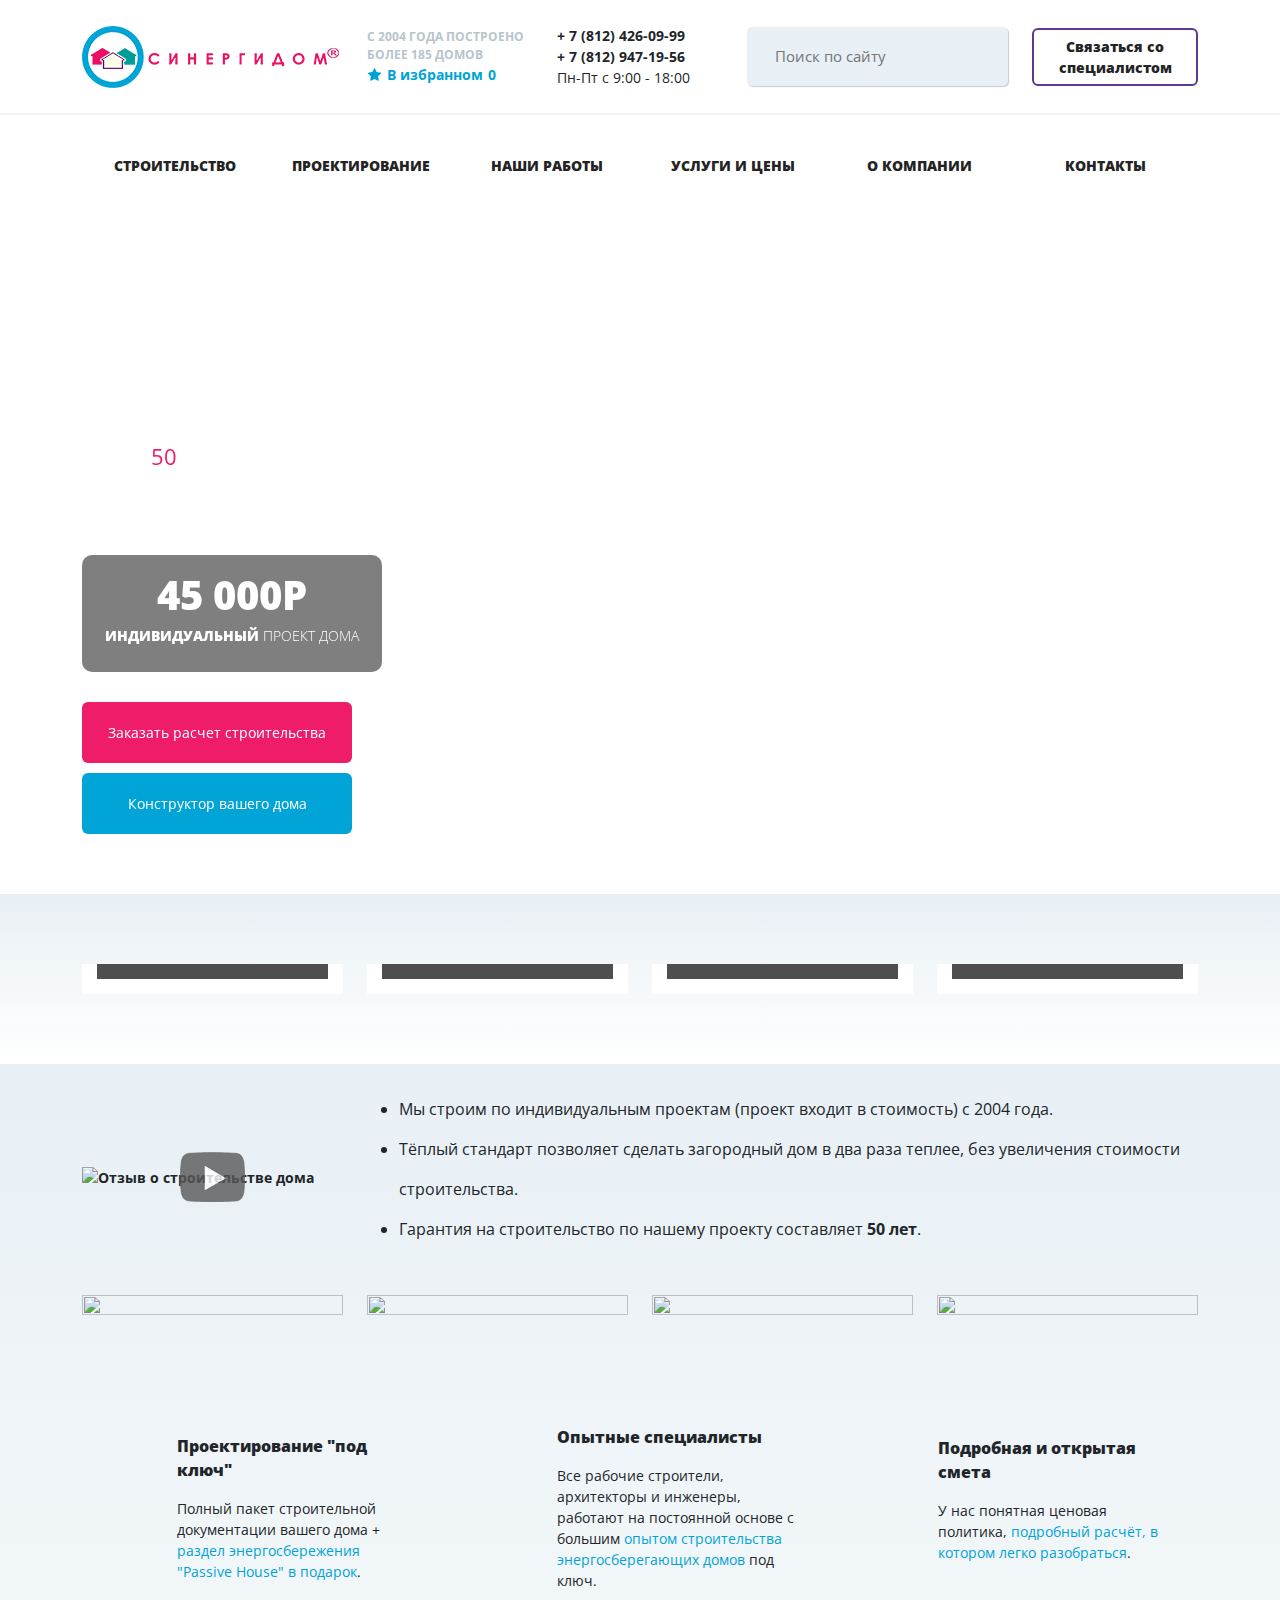
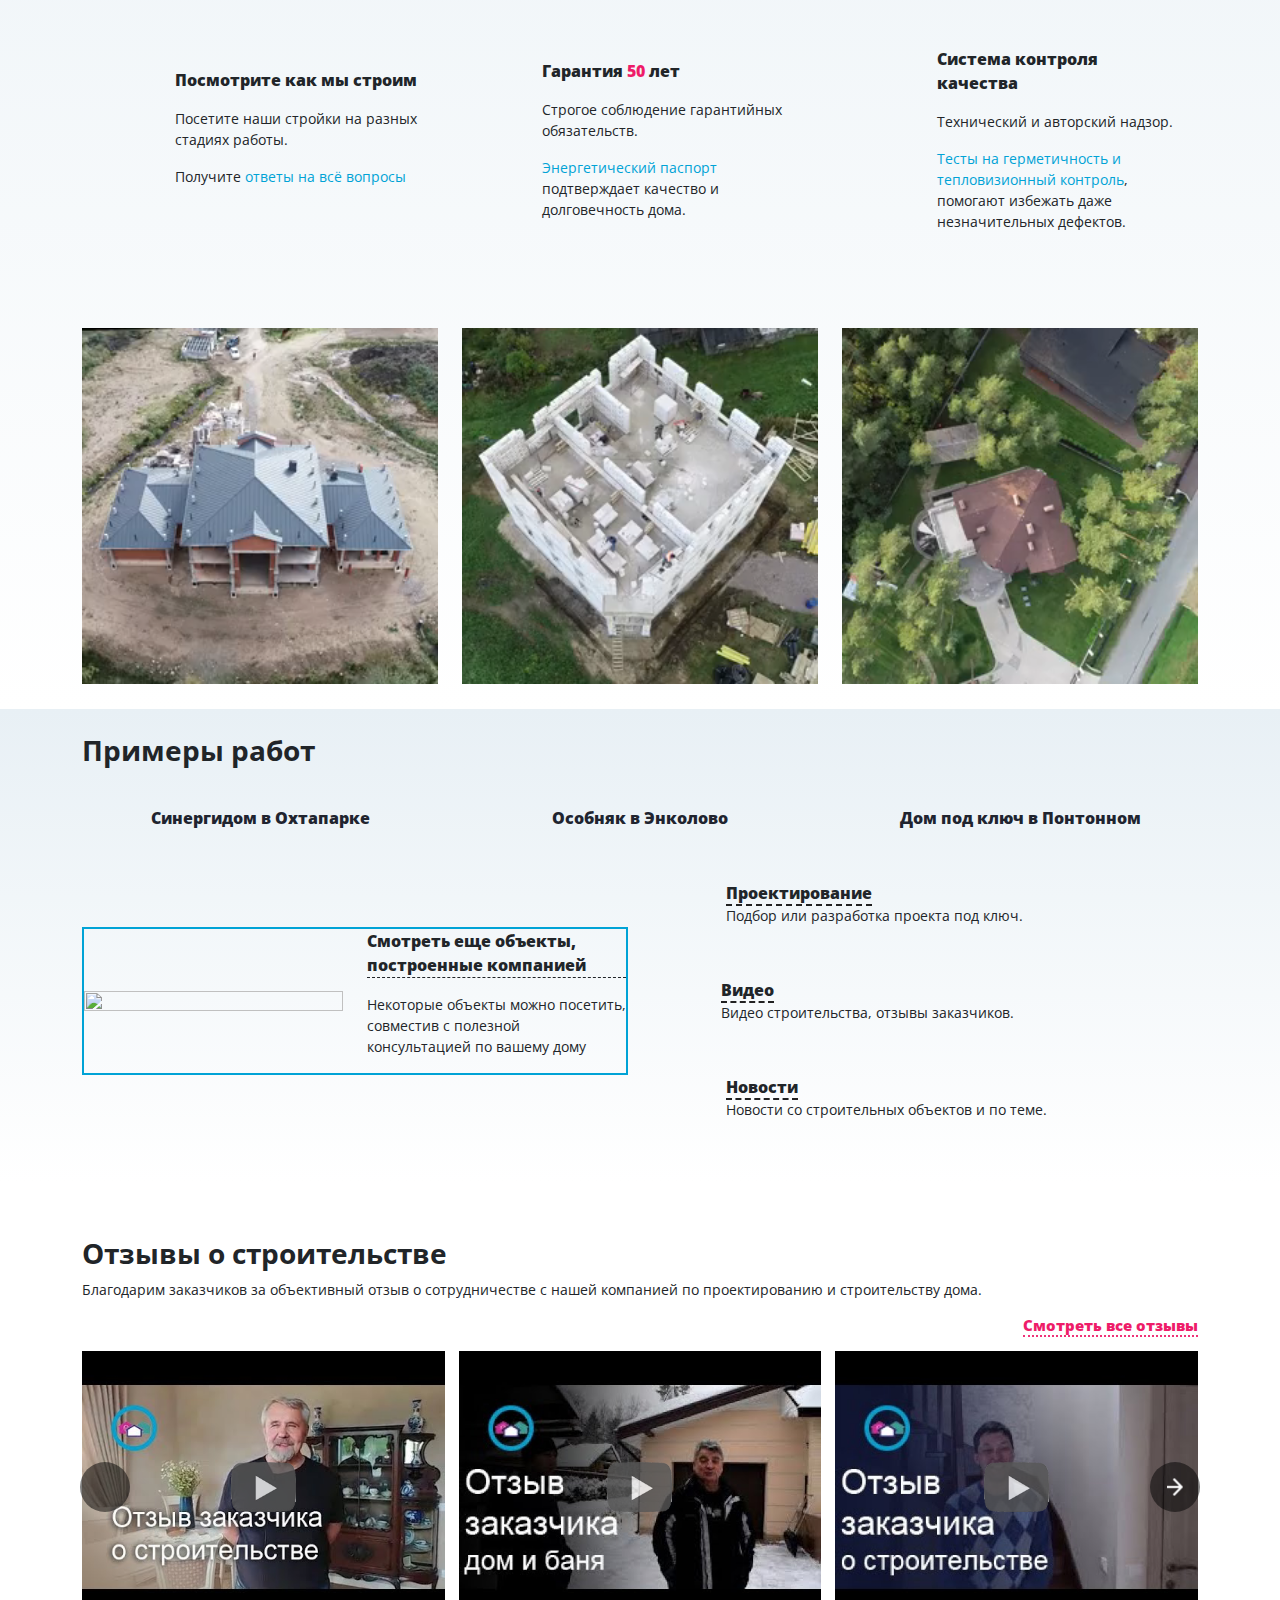
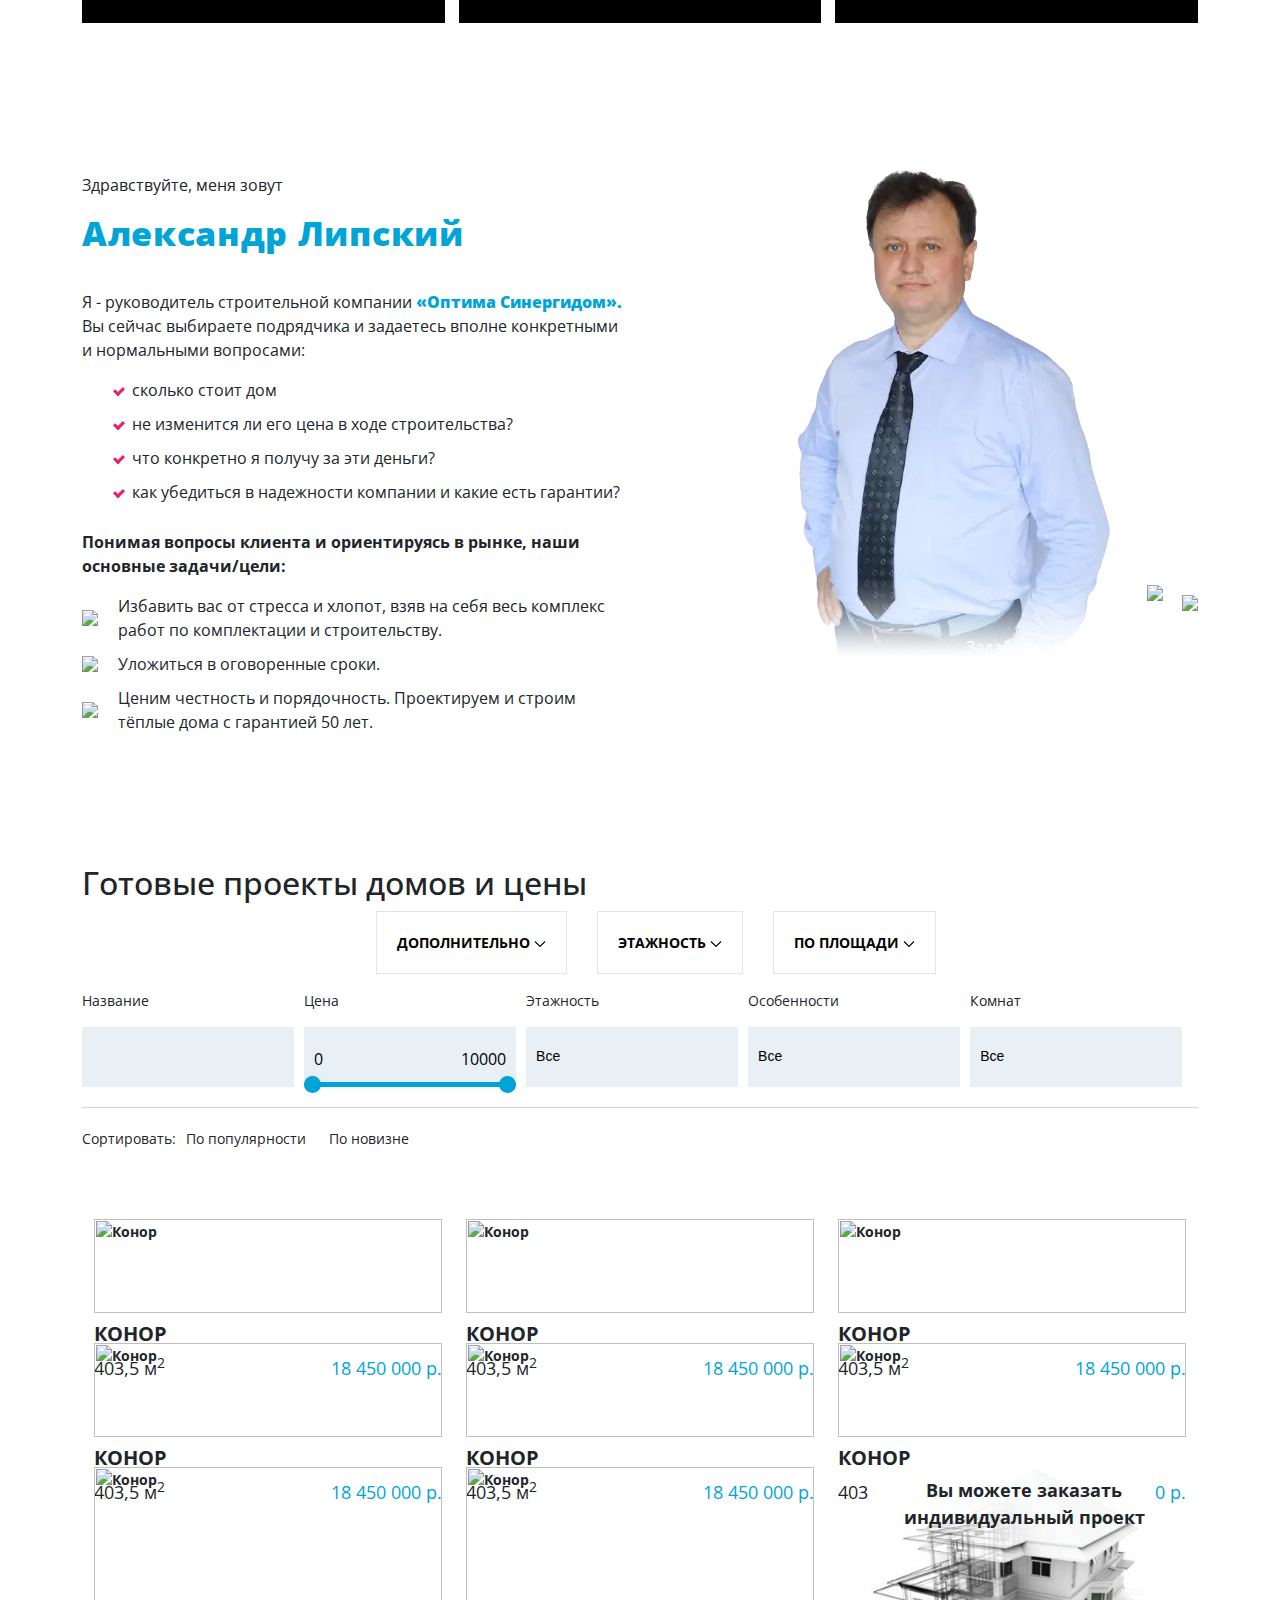
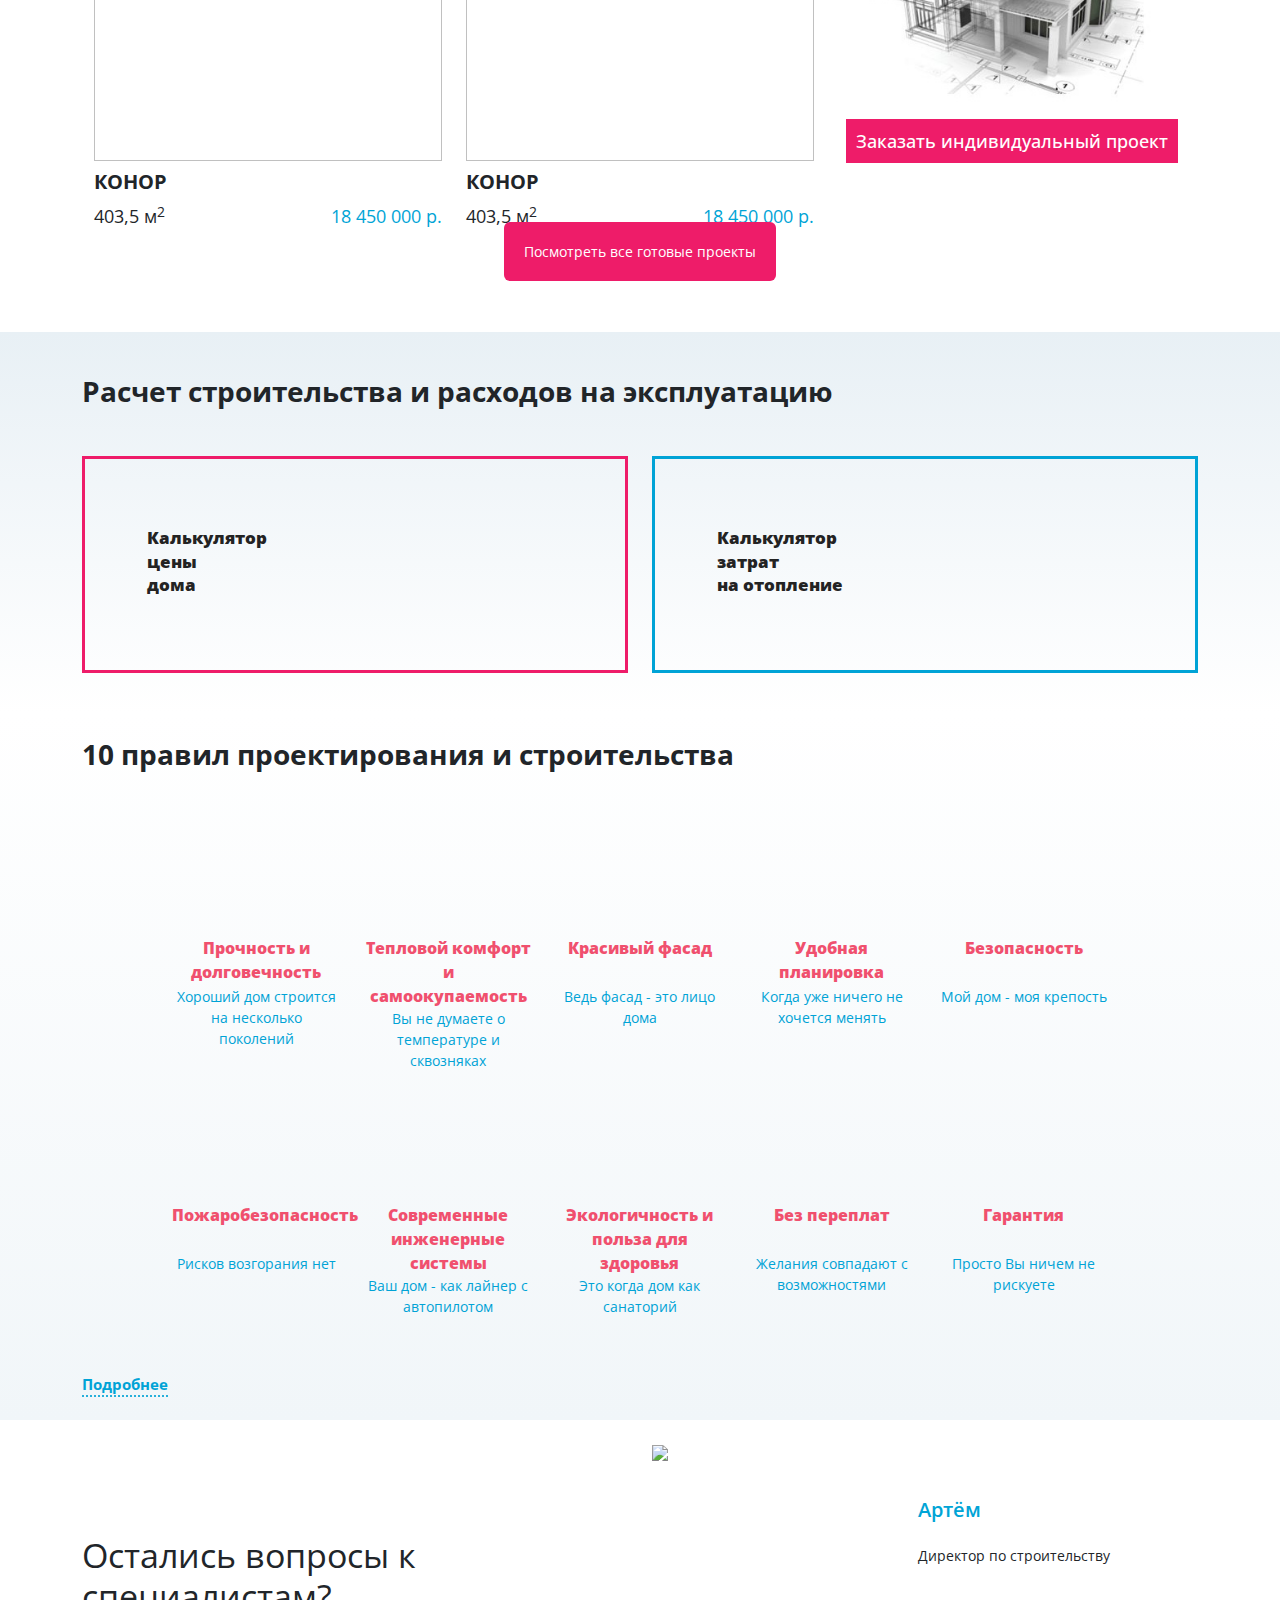
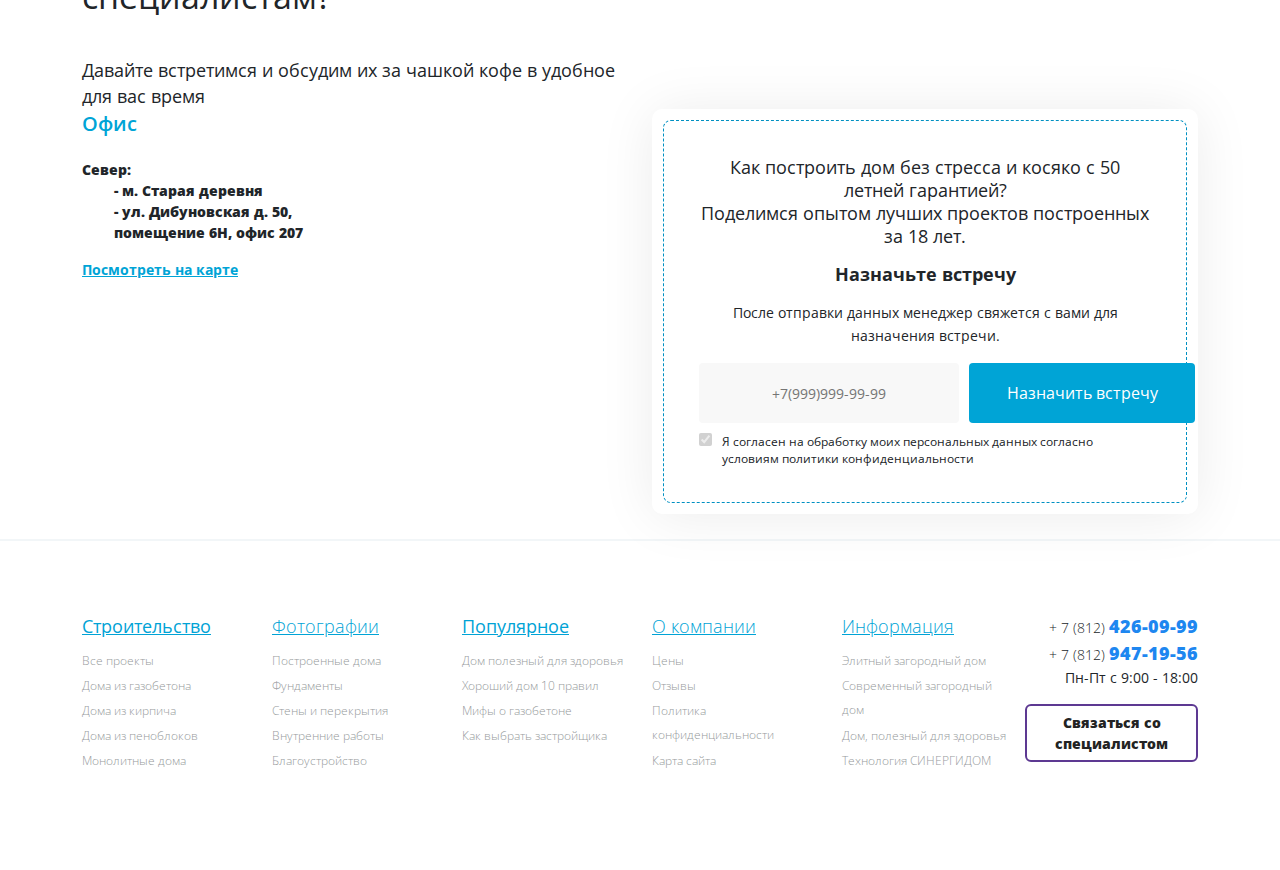
==== index.html @ b23732fa "Add files via upload" ====
<html lang="ru">
    <head>
	<title>Главная</title>
	<meta charset="UTF-8">
	<link rel="stylesheet" href="libs/swiper-bundle.min.css"/>
	<link rel="stylesheet" href="libs/fancybox.min.css"/>
    <link rel="stylesheet" href="css/bootstrap.min.css">
    <link rel="stylesheet" href="css/dd.css">
    <link rel="stylesheet" href="css/style.css">
	<link rel="shortcut icon" href="favicon.ico">
	<link rel="preconnect" href="https://fonts.googleapis.com">
<link rel="preconnect" href="https://fonts.gstatic.com" crossorigin>
<link href="https://fonts.googleapis.com/css2?family=Open+Sans:wght@300;400;500;600;700;800&display=swap" rel="stylesheet">
	<meta name="viewport" content="width=device-width, initial-scale=1.0">
</head>
<body>
<section class="header">
		<div class="container">
			<div class="row">
				<div class="col-lg-3">
					<div class="header_logo">
						<a href="/"><img alt="Лого" src="images/logo.png"></a>
					</div>
				</div>
				<div class="col-lg-2">
					<div class="header__stats">
						<div class="header-text">
							<a href="/geografiya-stroitelstva.html">с 2004 года построено<br>
							более 185 домов</a>
						</div>
						<div class="header-fav">
							<a href="/izbrannoe.html"><span class="optima-fav-block"><img alt="В избранноe" src="images/star.svg"> В избранном <span id="optima-fav-count">0</span></span></a>
						</div>
					</div>
				</div>
				<div class="col-lg-2">
					<div class="header__contacts">
						<div class="header__phone">
							<a href="tel:+78124260999">+ 7 (812) 426-09-99</a>
						</div>
						<div class="header__phone">
							<a href="tel:+78129471956">+ 7 (812) 947-19-56</a>
						</div>
						<div class="header__time">
							Пн-Пт с 9:00 - 18:00
						</div>
					</div>
				</div>
				<div class="col-lg-3">
					<div class="header-search">
						<form action="/search.html">
							<input class="search__field" name="search" placeholder="Поиск по сайту" type="text"> <button class="search__btn"><i class="icon icon-search pos-center"></i></button> <input name="neiros_visit" type="hidden">
						</form>
					</div>
				</div>
				<div class="col-lg-2">
					<button class="callback js-popup-link" data-fancybox href="#callback">Связаться со специалистом</button>
				</div>
			</div>
		</div>
	</section>
	<section class="naw-wr">
		<div class="container">
			<ul class="nav">
				<li class="col-lg-2 nav__item nav__item_sec">
					<a href="/"><span class="nav__link">Строительство</span></a>
					<ul class="nav-sec nav-sec-level1">
						<li class="">
							<a class="nav-sec__link" href="/dom-iz-kirpicha.html">Кирпичные дома</a>
						</li>
						<li class="">
							<a class="nav-sec__link" href="/dom-iz-gazobetona.html">Дома из газобетона</a>
						</li>
						<li class="">
							<a class="nav-sec__link" href="/stroitelstvo-kottedgei/monolitnye-doma.html">Монолитные дома</a>
						</li>
						<li class="">
							<a class="nav-sec__link optima-malina" href="/energoeffektivnyy-house.html">Энергоэффективный дом</a>
						</li>
						<li class="">
							<a class="nav-sec__link" href="/modulnie-doma.html">Модульные дома</a>
						</li>
						<li class="">
							<a class="nav-sec__link" href="/fundament-doma.html">Фундамент</a>
						</li>
						<li class="">
							<a class="nav-sec__link" href="/otdelka.html">Дизайн интерьера и современный ремонт</a>
						</li>
					</ul>
				</li>
				<li class="col-lg-2 nav__item nav__item_sec">
					<a href="#"><span class="nav__link">Проектирование</span></a>
					<ul class="nav-sec nav-sec-level1">
						<li class="">
							<a class="nav-sec__link" href="/konstruktor-doma.html">Конструктор вашего дома</a>
						</li>
						<li class="">
							<a class="nav-sec__link" href="/proektirovanie.html">Проектирование под ключ</a>
						</li>
						<li class="">
							<a class="nav-sec__link optima-malina" href="/proekti-domov.html">Проекты домов</a>
						</li>
						<li class="">
							<a class="nav-sec__link" href="/proekti-domov/besplatnie-proekti.html">Бесплатные проекты</a>
						</li>
					</ul>
				</li>
				<li class="col-lg-2 nav__item nav__item_sec">
					<a href="#"><span class="nav__link">Наши работы</span></a>
					<ul class="nav-sec nav-sec-level1">
						<li class="">
							<a class="nav-sec__link" href="/geografiya-stroitelstva.html">Построенные дома</a>
						</li>
						<li class="">
							<a class="nav-sec__link optima-malina" href="/otzivi-klientov-o-kompanii.html">Отзывы</a>
						</li>
						<li class="">
							<a class="nav-sec__link optima-malina" href="/ekskursii.html">Посетить объекты</a>
						</li>
						<li class="">
							<a class="nav-sec__link" href="/fotogalerry.html">Фото и видео</a>
						</li>
					</ul>
				</li>
				<li class="col-lg-2 nav__item nav__item_sec">
					<a href="#"><span class="nav__link">Услуги и цены</span></a>
					<ul class="nav-sec nav-sec-level1">
						<li class="">
							<a class="nav-sec__link" href="/tseny.html">Цены</a>
						</li>
						<li class="">
							<a class="nav-sec__link" href="/servis/kredit.html">Ипотека</a>
						</li>
						<li class="">
							<a class="nav-sec__link" href="/servis/it-ipoteka.html">ИТ ипотека</a>
						</li>
						<li class="">
							<a class="nav-sec__link" href="/kalk-stroy.html">Онлайн калькулятор</a>
						</li>
						<li class="">
							<a class="nav-sec__link" href="/injenernie-seti/engineering-systems.html">Инженерные системы дома</a>
						</li>
						<li class="">
							<a class="nav-sec__link" href="/landshaftnyy-design/order-of-the-work-land-design.html">Ландшафт и благоустройство участка</a>
						</li>
						<li class="">
							<a class="nav-sec__link optima-malina" href="/informatsiya/dom-poleznyj-dlya-zdorovya.html">Дом, полезный для здоровья</a>
						</li>
						<li class="">
							<a class="nav-sec__link optima-malina" href="/servis-polnogo-cikla.html">Сервис полного цикла</a>
						</li>
					</ul>
				</li>
				<li class="col-lg-2 nav__item nav__item_sec">
					<a href="/about-company.html"><span class="nav__link">О компании</span></a>
					<ul class="nav-sec nav-sec-level1">
						<li class="">
							<a class="nav-sec__link" href="/about-company.html">Информация о компании</a>
						</li>
						<li class="">
							<a class="nav-sec__link" href="/about-company/rekvizity.html">Реквизиты</a>
						</li>
						<li class="">
							<a class="nav-sec__link" href="/about-company/vopros-otvet.html">Вопрос-ответ</a>
						</li>
						<li class="">
							<a class="nav-sec__link" href="/kachestvo.html">Гарантия</a>
						</li>
						<li class="">
							<a class="nav-sec__link" href="/allnews.html">Новости</a>
						</li>
						<li class="">
							<a class="nav-sec__link optima-malina" href="/sinergidom.pdf" rel="noopener noreferrer" target="_blank">Скачать Презентацию (PDF)</a>
						</li>
					</ul>
				</li>
				<li class="col-lg-2 nav__item">
					<a class="nav__link" href="/contacts.html">Контакты</a>
				</li>
			</ul>
		</div>
	</section>
	<section class="main-slider">
		<div class="product-card__img product-slider">
			<div class="product-slider__swiper swiper">
				<div class="swiper-wrapper">
					<div class="product-slider__slide swiper-slide">
						<div class="slide-bg" style="background: url(https://www.spb-optima.ru/images/page-banners/bg-project-tavis.jpg)"></div>
						<div class="container">
							<div class="slide-content">
								<div class="main-slide__title">
									<h1>Строительство загородных домов в Санкт-Петербурге</h1>
								</div>
								<div class="m-s-advantages">
									<ul class="slide-list">
										<li>с <span>50</span> летней гарантией</li>
										<li>с энергетическим паспортом</li>
										<li>с экологическим заключением</li>
									</ul>
									<div class="slide-price">
										<a href="/proektirovanie.html">
										<p class="price-sale">45 000P</p>
										<p class="price-name"><strong>индивидуальный</strong> проект дома</p></a>
									</div>
								</div>
								<div class="slide-btn-wrap">
									<div class="slide-btn-item">
										<a class="pink-btn slide-zakaz-btn" href="/kalk-stroy.html">Заказать расчет строительства</a>
									</div>
									<div class="slide-btn-item">
										<a class="lx-blue-btn slide-kontstr" href="/konstruktor-doma.html">Конструктор вашего дома</a>
									</div>
								</div>
							</div>
						</div>
					</div>
					<div class="product-slider__slide swiper-slide">
					<div class="slide-bg" style="background: url(https://www.spb-optima.ru/images/page-banners/bg-project-tavis.jpg)"></div>
					<div class="container">
							<div class="slide-content second-slide">
								<div class="main-slide__title">
									<h1>Проектирование</h1>
								</div>
				                <div class="second-slide-text">
				                <div class="sladi-desc"><a href="/proektirovanie.html"><span>Разработка планировок дома бесплатно</span></a></div>
				                <div class="sladi-desc">Идеальный дом нельзя купить, его можно только построить</div>
				                </div>
								<div class="slide-btn-wrap">
									<div class="slide-btn-item">
										<a class="pink-btn slide-zakaz-btn" href="/proektirovanie.html">Подробнее</a>
									</div>
								</div>
							</div>
						</div>	
					</div>
					<div class="product-slider__slide swiper-slide">
					<div class="slide-bg" style="background: url(https://www.spb-optima.ru/images/page-banners/bg-project-a22-v1.jpg)"></div>
						<div class="container">
							<div class="slide-content second-slide">
								<div class="main-slide__title">
									<h1>Строительство домов<br> комфорт-класса<br> под ключ</h1>
								</div>
				                <div class="second-slide-text icon-adv-3">
				                <div class="sladi-desc"><a href="/servis-polnogo-cikla.html"><span>Сервис полного цикла</span></a></div>
				                <div class="sladi-desc">Спроектируем, построим и благоустроим</div>
				                </div>
								<div class="slide-btn-wrap">
									<div class="slide-btn-item">
										<a class="pink-btn slide-zakaz-btn" href="/servis-polnogo-cikla.html">Подробнее</a>
									</div>
								</div>
							</div>
						</div>
					</div>
					<div class="product-slider__slide swiper-slide">
					<div class="slide-bg" style="background: url(https://www.spb-optima.ru/images/page-banners/bg-project-frenk.jpg)"></div>
						<div class="container">
							<div class="slide-content">
								<div class="main-slide__title">
									<h1>Дизайн интерьера<br>и отделка</h1>
								</div>
				                <div class="slide-text">
				                
				                <div class="sladi-desc">Отделка под авторским надзором по дизайн проекту Синергидом</div>
				                </div>
								<div class="slide-btn-wrap">
									<div class="slide-btn-item">
										<a class="pink-btn slide-zakaz-btn" href="diz-otdelka.html">Подробнее</a>
									</div>
								</div>
							</div>
						</div>
					</div>
					    
					<!--<div class="product-slider__slide swiper-slide">
						<picture><img alt="" class="product-slider__img" src="https://www.spb-optima.ru/images/page-banners/bg-project-tavis.jpg"></picture>
                    </div>-->
				</div>
			</div>
			<div class="product-slider__thumbs product-thumbs">
				<div class="product-thumbs__swiper swiper">
					<div class="swiper-wrapper">
						<div class="product-thumbs__slide swiper-slide">
							<div class="product-thumbs__img-wrap">
								<picture><img alt="" class="product-thumbs__img" src="https://www.spb-optima.ru/images/main-slider/preview-1-new.jpg"></picture>
							</div>
						</div>
						<div class="product-thumbs__slide swiper-slide">
							<div class="product-thumbs__img-wrap">
								<picture><img alt="" class="product-thumbs__img" src="https://www.spb-optima.ru/images/main-slider/preview-2-new.jpg"></picture>
							</div>
						</div>
						<div class="product-thumbs__slide swiper-slide">
							<div class="product-thumbs__img-wrap">
								<picture><img alt="" class="product-thumbs__img" src="https://www.spb-optima.ru/images/main-slider/preview-3-new.jpg"></picture>
							</div>
						</div>
						<div class="product-thumbs__slide swiper-slide">
							<div class="product-thumbs__img-wrap">
								<picture><img alt="" class="product-thumbs__img" src="https://www.spb-optima.ru/images/main-slider/preview-4-new.jpg"></picture>
							</div>
						</div>
					</div>
				</div>
			</div>
		</div>
	</section>
	<section class="under_slide">
		<div class="container">
			<div class="row">
				<div class="col-lg-3">
					<div class="under_slider__swiper swiper">
						<div class="swiper-wrapper">
							<div class="under_slider__slide swiper-slide">
								<a href="/promo-kredit-bavaria.html">
								<img alt="" src="https://www.spb-optima.ru/images/hotdeals/common-family-housewarming.jpg">
								<div class="under_slide_text">
									<h4>В НОВОМ ГОДУ</h4>
									<p>В НОВЫЙ ДОМ!</p>
								</div>
								</a>
							</div>
							<div class="under_slider__slide swiper-slide">
								<a href="/promo-kredit-bavaria.html">
								<img alt="" src="https://www.spb-optima.ru/images/hotdeals/promo-bavaria.jpg">
								<div class="under_slide_text">
									<h4>Двухэтажный дом 160 м2</h4>
									<p>ЗА 12 МЛН. ₽ ОТ 3%</p>
								</div>
								</a>
							</div>
						</div>
					</div>
				</div>
				<div class="col-lg-3">
					<div class="under_slider__swiper swiper">
						<div class="swiper-wrapper">
							<div class="under_slider__slide swiper-slide">
								<a href="/proektirovanie.html">
								<img alt="" src="https://www.spb-optima.ru/images/hotdeals/common-hand-design-draft.jpg">
								<div class="under_slide_text">
									<h4>Индивидуальный проект дома</h4>
									<p>45000 ₽</p>
								</div>
								</a>
							</div>
							<div class="under_slider__slide swiper-slide">
								<a href="/proektirovanie.html">
								<img alt="" src="https://www.spb-optima.ru/images/hotdeals/common-house-blueprints-nature.jpg">
								<div class="under_slide_text">
									<h4>Индивидуальный проект дома</h4>
									<p>45000 ₽</p>
								</div>
								</a>
							</div>
						</div>
					</div>
				</div>
				<div class="col-lg-3">
					<div class="under_slider__swiper swiper">
						<div class="swiper-wrapper">
							<div class="under_slider__slide swiper-slide">
								<a href="/promo-kredit-otto.html"><img alt="" src="https://www.spb-optima.ru/images/hotdeals/promo-otto.jpg">
								<div class="under_slide_text">
									<h4>Двухэтажный дом 100 м2</h4>
									<p>ЗА 9 МЛН. ₽ ОТ 3%</p>
									<p>26,100 / МЕС.</p>
								</div>
								</a>
							</div>
							<div class="under_slider__slide swiper-slide">
								<a href="/promo-kredit-otto.html"><img alt="" src="https://www.spb-optima.ru//images/hotdeals/promo-otto-interior.jpg">
								<div class="under_slide_text">
									<h4>Срок строительства — 4 месяца</h4>
									<p>ПОД ЧИСТОВУЮ ОТДЕЛКУ</p>
								</div>
								</a>
							</div>
						</div>
					</div>
				</div>
				<div class="col-lg-3">
					<div class="under_slider__swiper swiper">
						<div class="swiper-wrapper">
							<div class="under_slider__slide swiper-slide">
								<a href="/servis/kredit.html"><img alt="" src="https://www.spb-optima.ru/images/hotdeals/dom-rf-sofa.jpg">
								<div class="under_slide_text">
									<h4>Ипотека от 0,1%</h4>
									<p>ПОСТРОИТЬ ДОМ ПРОСТО</p>
									
								</div>
								</a>
							</div>
							<div class="under_slider__slide swiper-slide">
								<a href="/servis/kredit.html"><img alt="" src="https://www.spb-optima.ru/images/hotdeals/dom-rf-lady-cat.jpg">
								<div class="under_slide_text">
									<h4>Ипотечный кредит</h4>
									<p>на особых условиях банка «Дом. РФ»</p>
								</div>
								</a>
							</div>
						</div>
					</div>
				</div>
			</div>
		</div>
	</section>
	<section class="build">
	    <div class="container">
	        <div class="row">
	            <div class="col-lg-3">
	                
	                <div class="review-item">
                                   <div class="optima-yt-play">
                                       <a data-fancybox="certificates" href="images/main-intro.mp4"><img alt="play" title="Воспроизвести" src="images/youtube-512.png"></a>
                                 </div>
                                    <a data-fancybox="certificates" href="images/main-intro.mp4"><img class="optima-yt-video" alt="Отзыв о строительстве дома" title="Отзыв о строительстве дома" src="https://www.spb-optima.ru/video/main-intro-preview.jpg" lazy-src="https://www.spb-optima.ru/video/main-intro-preview.jpg"></a>
                                 </div>
	            </div>
	            <div class="col-lg-9">
	                <div class="build-text">
	                    <ul>
                            <li>Мы строим по индивидуальным проектам (проект входит в стоимость) с 2004 года.</li>
                            <li>Тёплый стандарт позволяет сделать загородный дом в два раза теплее, без увеличения стоимости строительства.</li>
                            <li>Гарантия на строительство по нашему проекту составляет <strong>50 лет</strong>.</li>
                        </ul>
	                </div>
	            </div>
	        </div>
	        <div class="row pad-30">
	            <div class="col-lg-3">
	                <div class="build-img-item">
	                    <a href="/energoeffektivnyy-house.html"><img src="https://www.spb-optima.ru/images/pat31.jpg" alt=""></a>
	                   <a class="build-item-link" href="/energoeffektivnyy-house.html">
                        <div class="build-item-text">
	                        Энергосберегающий дом
	                    </div>
	                    </a>
	                </div>
	            </div>
	            <div class="col-lg-3">
	                <div class="build-img-item">
	                    <a href="/dom-iz-kirpicha.html"><img src="https://www.spb-optima.ru/images/kirglav.jpg" alt=""></a>
	                   <a class="build-item-link" href="/dom-iz-kirpicha.html">
                        <div class="build-item-text">
	                        Из кирпича
	                    </div>
	                    </a>
	                </div>
	            </div>
	            <div class="col-lg-3">
	                <div class="build-img-item">
	                    <a href="/stroitelstvo-kottedgei/monolitnye-doma.html"><img src="https://www.spb-optima.ru/images/gbglavmon.jpg" alt=""></a>
	                   <a  class="build-item-link" href="/stroitelstvo-kottedgei/monolitnye-doma.html">
                        <div class="build-item-text">
	                        Монолитный
	                    </div>
	                    </a>
	                </div>
	            </div>
	            <div class="col-lg-3">
	                <div class="build-img-item">
	                    <a href="/dom-iz-gazobetona.html"><img src="https://www.spb-optima.ru/images/gbglav.jpg" alt=""></a>
	                   <a class="build-item-link" href="/dom-iz-gazobetona.html">
                        <div class="build-item-text">
	                        Из газобетона
	                    </div>
	                    </a>
	                </div>
	            </div>
	        </div>
	        <div class="row pad-60">
	            <div class="col-lg-4">
	                <div class="adv-item">
	                    <div class="adv-img icon-why-4"></div>
	                    <div class="adv-text">
                            <p class="adv-title">Проектирование "под ключ"</p>
                            <p class="adv-desc">
				                Полный пакет строительной документации вашего дома + <span>раздел энергосбережения "Passive House" в подарок</span>.
                            </p>
	                    </div>
	                </div>
	            </div>
	            
	            <div class="col-lg-4">
	                <div class="adv-item">
	                    <div class="adv-img icon-why-1"></div>
	                    <div class="adv-text">
                            <p class="adv-title">Опытные специалисты</p>
                            <p class="adv-desc">
                                
				Все рабочие строители, архитекторы и инженеры, работают на постоянной основе c большим <span>опытом строительства энергосберегающих домов </span>под ключ.
                            </p>
	                    </div>
	                </div>
	            </div>
	            <div class="col-lg-4">
	                <div class="adv-item">
	                    <div class="adv-img icon-why-3"></div>
	                    <div class="adv-text">
                            <p class="adv-title">Подробная и открытая смета</p>
                            <p class="adv-desc">
				У нас понятная ценовая политика, <span>подробный расчёт, в котором легко разобраться</span>.</p>
	                    </div>
	                </div>
	            </div>
	            <div class="col-lg-4">
	                <div class="adv-item">
	                    <div class="adv-img icon-why-2"></div>
	                    <div class="adv-text">
                            <p class="adv-title">Посмотрите как мы строим</p>
                            <p class="adv-desc">Посетите наши стройки на разных стадиях работы. </p>
				<p class="adv-desc">Получите <span>ответы на всё вопросы</span></p>
	                    </div>
	                </div>
	            </div>
	            <div class="col-lg-4">
	                <div class="adv-item">
	                    <div class="adv-img icon-why-5"></div>
	                    <div class="adv-text">
                            <p class="adv-title">Гарантия <span>50</span> лет</p>
                            <p class="adv-desc">Строгое соблюдение гарантийных обязательств.</p> 
                            <p class="adv-desc"><span>Энергетический паспорт</span> подтверждает качество и долговечность дома.</p>
	                    </div>
	                </div>
	            </div>
	            <div class="col-lg-4">
	                <div class="adv-item">
	                    <div class="adv-img icon-why-6"></div>
	                    <div class="adv-text">
                            <p class="adv-title">Система контроля качества</p>
                            <p class="adv-desc">Технический и авторский надзор.</p>
                            <p class="adv-desc"><span>Тесты на герметичность и тепловизионный контроль</span>, помогают избежать даже незначительных дефектов.</p>
	                    </div>
	                </div>
	            </div>
	        </div>
	        <div class="row">
	            <div class="col-lg-4">
	                <div class="adv-video">
	                    <video autoplay loop muted src="images/spb-optima--kirpich-256x256.mp4"></video>
	                </div>
	            </div>
	            <div class="col-lg-4">
	                <div class="adv-video"><video autoplay loop muted src="images/spb-optima--gas-256x256.mp4"></video></div>
	            </div>
	            <div class="col-lg-4">
	                <div class="adv-video"><video autoplay loop muted src="images/spb-optima--krishi-256x256.mp4" autoplay loop></video></div>
	            </div>
	            
	        </div>
	    </div>
	</section>
	<section class="build">
	    <div class="container">
	        <h3>Примеры работ</h3>
	        <div class="row">
	            <div class="col-lg-4">
	                <div class="type-item">
	                    <a class="type-img" href="https://www.spb-optima.ru/geografiya-stroitelstva/stroitelstvo-sinergidoma.html">
	                        <img src="https://www.spb-optima.ru/images/sinapr.jpg" alt="">
	                        <p>Синергидом в Охтапарке</p>
	                    </a>
	                </div>
	            </div>
	            <div class="col-lg-4">
	                <div class="type-item">
	                    <a class="type-img" href="https://www.spb-optima.ru/geografiya-stroitelstva/stroitelstvo-doma-iz-poriz-kamnya.html">
	                        <img src="https://www.spb-optima.ru/images/reviews/review-2/stroitelstvo-sinergidoma-v-enkolovo.jpg" alt="">
	                        <p>Особняк в Энколово</p>
	                    </a>
	                </div>
	            </div>
	            <div class="col-lg-4">
	                <div class="type-item">
	                    <a class="type-img" href="https://www.spb-optima.ru/geografiya-stroitelstva/stroitelstvo-v-pontonnom.html">
	                        <img src="https://www.spb-optima.ru/images/reviews/review-3/pontonnom.jpg" alt="">
	                        <p>Дом под ключ в Понтонном</p>
	                    </a>
	                </div>
	            </div>
	        </div>
	        <div class="row pad-30">
	            <div class="col-lg-6">
                        <div class="left-map">
                           <div class="row">
                            <div class="col-lg-6">
                                <img src="https://www.spb-optima.ru/images/geografia-stroitelstva.jpg" alt="">
                            </div>
                            <div class="col-lg-6">
                                <p class="map-title"><a href="/geografiya-stroitelstva.html"><strong>Смотреть еще объекты,<br> построенные компанией</strong></a></p>
                                <p>Некоторые объекты можно посетить, совместив с полезной консультацией по вашему дому</p>
                            </div>
	                    </div>
	                </div>
	            </div>
	            <div class="col-lg-6">
                   <div class="link-wrap">
                    <div class="link-item">
	                    <div class="icon adv-img icon-link-2"></div>
	                    <div class="link-text">
                            <a class="adv-title" href="/proektirovanie.html">Проектирование</a>
                            <p class="adv-desc">Подбор или разработка проекта под ключ.</p>
	                    </div>
	                </div>
	                <div class="link-item">
	                    <div class="icon adv-img icon-link-3"></div>
	                    <div class="link-text">
                            <a class="adv-title" href="/fotogalerry/video-optima.html">Видео</a>
                            <p class="adv-desc">Видео строительства, отзывы заказчиков.</p>
	                    </div>
	                </div>
	                <div class="link-item">
	                    <div class="icon adv-img icon-link-4"></div>
	                    <div class="link-text">
                            <a class="adv-title" href="/allnews.html">Новости</a>
                            <p class="adv-desc">Новости со строительных объектов и по теме.</p>
	                    </div>
	                </div>
	                </div>
	            </div>
	            
	       </div>
	       
	       
	    </div>
	</section>
	<section class="review">
	    <div class="container">
	        <div class="row pad-30">
	           <div class="col-lg-12">
	                <h3>Отзывы о строительстве</h3>
	                <p>Благодарим заказчиков за объективный отзыв о сотрудничестве с нашей компанией по проектированию и строительству дома.</p>
	                <p class="right"><a href="/otzivi-klientov-o-kompanii.html" class="block-link reviews__link">Смотреть все отзывы</a></p>
	            </div>
	            <div class="review_slider__swiper swiper">
						<div class="swiper-wrapper">
							<div class="review_slider__slide swiper-slide">
								<div class="review-item">
                                   <div class="optima-yt-play">
                                    <a data-fancybox="certificates" href="https://youtu.be/s2BCGAdK7kQ?si=fbNKLXBWNFt0LwaY"><img alt="play" title="Воспроизвести" src="images/youtube-512.png"></a>
                                 </div>
                                 <a data-fancybox="certificates" href="https://youtu.be/s2BCGAdK7kQ?si=fbNKLXBWNFt0LwaY"><img class="optima-yt-video" alt="Отзыв о строительстве дома" title="Отзыв о строительстве дома" src="yt-preview/s2BCGAdK7kQ.jpeg" lazy-src="yt-preview/s2BCGAdK7kQ.jpeg"></a>
                                 </div>
							</div>
							<div class="review_slider__slide swiper-slide">
								<div class="review-item">
                                   <div class="optima-yt-play">
                                       <a data-fancybox="certificates" href="https://youtu.be/LtbBfB9HSbk?si=FoF7Mzl9D6V0vAYE"><img alt="play" title="Воспроизвести" src="images/youtube-512.png"></a>
                                 </div>
                                    <a data-fancybox="certificates" href="https://youtu.be/LtbBfB9HSbk?si=FoF7Mzl9D6V0vAYE"><img class="optima-yt-video" alt="Отзыв о строительстве дома" title="Отзыв о строительстве дома" src="yt-preview/LtbBfB9HSbk.jpeg" lazy-src="yt-preview/LtbBfB9HSbk.jpeg"></a>
                                 </div>
							</div>
							<div class="review_slider__slide swiper-slide">
								<div class="review-item">
                                   <div class="optima-yt-play">
                                       <a data-fancybox="certificates" href="https://youtu.be/CI2txhdiaGw?si=X4EvRqlUzsVPhSRU"><img alt="play" title="Воспроизвести" src="images/youtube-512.png"></a>
                                 </div>
                                    <a data-fancybox="certificates" href="https://youtu.be/CI2txhdiaGw?si=X4EvRqlUzsVPhSRU"><img class="optima-yt-video" alt="Отзыв о строительстве дома" title="Отзыв о строительстве дома" src="yt-preview/lbf4fVZ250k.jpeg" lazy-src="yt-preview/lbf4fVZ250k.jpeg"></a>
                                 </div>
							</div>
							<div class="review_slider__slide swiper-slide">
								<div class="review-item">
                                   <div class="optima-yt-play">
                                       <a data-fancybox="certificates" href="https://youtu.be/lbf4fVZ250k?si=dvC7X5RlvfkzfREV"><img alt="play" title="Воспроизвести" src="images/youtube-512.png"></a>
                                 </div>
                                    <a data-fancybox="certificates" href="https://youtu.be/lbf4fVZ250k?si=dvC7X5RlvfkzfREV"><img class="optima-yt-video" alt="Отзыв о строительстве дома" title="Отзыв о строительстве дома" src="yt-preview/CI2txhdiaGw.jpeg" lazy-src="yt-preview/CI2txhdiaGw.jpeg"></a>
                                 </div>
							</div>
							<div class="review_slider__slide swiper-slide">
								<div class="review-item">
                                   <div class="optima-yt-play">
                                       <a data-fancybox="certificates" href="https://youtu.be/aLI_Pt7hPRc?si=W45Jc1relWEkpct1"><img alt="play" title="Воспроизвести" src="images/youtube-512.png"></a>
                                 </div>
                                    <a data-fancybox="certificates" href="https://youtu.be/aLI_Pt7hPRc?si=W45Jc1relWEkpct1"><img class="optima-yt-video" alt="Отзыв о строительстве дома" title="Отзыв о строительстве дома" src="yt-preview/aLI_Pt7hPRc.jpeg" lazy-src="yt-preview/aLI_Pt7hPRc.jpeg"></a>
                                 </div>
							</div>
						</div>
						<div class="swiper-button-next"></div>
						<div class="swiper-button-prev"></div>
  
					</div>
	       </div>
	    </div>
	</section>
	<section class="frenk">
	    <div class="container">
	        <div class="row">
	            <div class="col-lg-6">
                <div class="frenk_wrap">
	                <p>Здравствуйте, меня зовут</p>
	                <p class="frenk-title">Александр Липский</p>
	                <p>Я - руководитель строительной компании <span>«‎Оптима Синергидом».</span>
			  Вы сейчас выбираете подрядчика и задаетесь вполне конкретными и нормальными вопросами: </p>
           <ul class="purple-arrow">
				<li>сколько стоит дом</li>
				<li>не изменится ли его цена в ходе строительства?</li>
				<li>что конкретно я получу за эти деньги?</li>
				<li>как убедиться в надежности компании и какие есть гарантии? </li>
			  </ul>
           <p><strong>Понимая вопросы клиента и ориентируясь в рынке, наши основные задачи/цели:
</strong></p>
           <div class="frenk-item">
                <div class="frenk-img">
                    <img src="https://www.spb-optima.ru//magnit-files/complex.png">
                </div>
                <div class="frenk-text">
                    Избавить вас от стресса и хлопот, взяв на себя весь комплекс работ по комплектации и строительству.
                </div>
            </div>
            <div class="frenk-item">
                <div class="frenk-img">
                    <img src="https://www.spb-optima.ru/magnit-files/calendar.png">
                </div>
                <div class="frenk-text">
                    Уложиться в оговоренные сроки.
                </div>
            </div>
            <div class="frenk-item">
                <div class="frenk-img">
                    <img src="https://www.spb-optima.ru/magnit-files/domik.png">
                </div>
                <div class="frenk-text">
                    Ценим честность и порядочность. Проектируем и строим тёплые дома с гарантией 50 лет.
                </div>
            </div>
            </div>
            
	            </div>
	            <div class="col-lg-6 relative center">
	                <div class="frenk-right">
	                    <img src="images/boss.webp" alt="">
	                    <div class="frenk-social">
	                        <img src="https://www.spb-optima.ru/magnit-files/rec461.png" id="optimaLeadMagnet1Rect1">
	                        <img src="https://www.spb-optima.ru/magnit-files/rec462.png" id="optimaLeadMagnet1Rect2">
	                        
	                        <div class="frenk-icon">
                            <p class="frenk-icon-text">Задайте вопрос:</p>
	                            <a href="tel:79219646912"><img src="images/phone.png" alt=""></a>
	                            <a href="https://wa.me/79219646912"><img src="images/wt.png" alt=""></a>
	                            <a href="https://vk.com/sinergidom"><img src="images/vk.png" alt=""></a>
	                        </div>
	                    </div>
	                </div>
	            </div>
	        </div>
	    </div>
	</section>
	<section class="main_catalog">
	    <div class="container">
	        <h2>Готовые проекты домов и цены</h2>
	        <div class="tags-wrap">
	            <ul class="tag-nav">
		        <li class="tag-item">
			    <a href="#" >дополнительно <span class="navbar-parent-icon"><svg height="12" viewbox="0 0 12 12" width="12" xmlns="http://www.w3.org/2000/svg">
			    <polyline fill="none" points="1 3.5 6 8.5 11 3.5" stroke="#000" stroke-width="1.1"></polyline></svg></span></a>
				<ul>
					<li>
						<a href="/proekti-domov/tag/%D0%BE%D1%81%D0%BE%D0%B1%D0%BD%D1%8F%D0%BA.html">особняк</a>
					</li>
					<li>
						<a href="/proekti-domov/tag/%D0%B1%D0%BE%D0%BB%D1%8C%D1%88%D0%BE%D0%B9%20%D0%B4%D0%BE%D0%BC.html">большой дом</a>
					</li>
					<li>
						<a href="/proekti-domov/tag/%D1%81%D0%BE%20%D0%B2%D1%82%D0%BE%D1%80%D1%8B%D0%BC%20%D1%81%D0%B2%D0%B5%D1%82%D0%BE%D0%BC.html">со вторым светом</a>
					</li>
					<li>
						<a href="/proekti-domov/tag/%D1%81%20%D0%B1%D0%B0%D1%81%D1%81%D0%B5%D0%B9%D0%BD%D0%BE%D0%BC.html">с бассейном</a>
					</li>
					<li>
						<a href="/proekti-domov/tag/%D0%B4%D0%BE%D0%BC%20%D0%BD%D0%B0%20%D1%83%D0%BA%D0%BB%D0%BE%D0%BD%D0%B5.html">дом на уклоне</a>
					</li>
					<li>
						<a href="/proekti-domov/tag/%D1%81%D0%BE%D0%B2%D1%80%D0%B5%D0%BC%D0%B5%D0%BD%D0%BD%D1%8B%D0%B9%20%D0%B4%D0%BE%D0%BC.html">современный дом</a>
					</li>
					<li>
						<a href="/proekti-domov/tag/%D0%B2%20%D0%B0%D0%BD%D0%B3%D0%BB%D0%B8%D0%B9%D1%81%D0%BA%D0%BE%D0%BC%20%D1%81%D1%82%D0%B8%D0%BB%D0%B5.html">в английском стиле</a>
					</li>
					<li>
						<a href="/proekti-domov/tag/%D0%BD%D0%B0%20%D0%B4%D0%B2%D0%B5%20%D1%81%D0%B5%D0%BC%D1%8C%D0%B8.html">на две семьи</a>
					</li>
					<li>
						<a href="/proekti-domov/tag/%D1%81%20%D0%B1%D0%B8%D0%BB%D1%8C%D1%8F%D1%80%D0%B4%D0%BE%D0%BC,%20%D1%81%D0%BF%D0%BE%D1%80%D1%82%D0%B7%D0%B0%D0%BB%D0%BE%D0%BC.html">с бильярдом, спортзалом</a>
					</li>
					<li>
						<a href="/proekti-domov/tag/%D1%81%20%D1%8D%D1%80%D0%BA%D0%B5%D1%80%D0%BE%D0%BC.html">с эркером</a>
					</li>
					<li>
						<a href="/proekti-domov/tag/%D0%BA%D0%BE%D0%BC%D0%BD%D0%B0%D1%82%D0%B0%20%D0%BD%D0%B0%201%D0%BC%20%D1%8D%D1%82%D0%B0%D0%B6%D0%B5.html">комната на 1м этаже</a>
					</li>
					<li>
						<a href="/proekti-domov/tag/%D1%82%D0%B5%D1%80%D1%80%D0%B0%D1%81%D0%B0%20%D0%B8%D0%BB%D0%B8%20%D0%B7%D0%B8%D0%BC%D0%BD%D0%B8%D0%B9%20%D1%81%D0%B0%D0%B4.html">терраса или зимний сад</a>
					</li>
					<li>
						<a href="/proekti-domov/tag/%D0%BF%D0%BB%D0%BE%D1%81%D0%BA%D0%B0%D1%8F%20%D0%BA%D1%80%D0%BE%D0%B2%D0%BB%D1%8F.html">плоская кровля</a>
					</li>
					<li>
						<a href="/proekti-domov/tag/%D1%81%20%D0%BF%D0%B0%D0%BD%D0%BE%D1%80%D0%B0%D0%BC%D0%BD%D1%8B%D0%BC%D0%B8%20%D0%BE%D0%BA%D0%BD%D0%B0%D0%BC%D0%B8.html">с панорамными окнами</a>
					</li>
					<li>
						<a href="/proekti-domov/tag/%D1%81%20%D0%B3%D0%B0%D1%80%D0%B0%D0%B6%D0%BE%D0%BC.html">с гаражом</a>
					</li>
					<li>
						<a href="/proekti-domov/tag/%D1%81%20%D0%BC%D0%B0%D0%BD%D1%81%D0%B0%D1%80%D0%B4%D0%BE%D0%B9.html">с мансардой</a>
					</li>
					<li>
						<a href="/proekti-domov/tag/%D0%B2%20%D1%81%D1%82%D0%B8%D0%BB%D0%B5%20%D1%85%D0%B0%D0%B9%D1%82%D0%B5%D0%BA.html">в стиле хайтек</a>
					</li>
				</ul>
		</li>
		<li class="tag-item">
			<a href="#" >этажность <span class="navbar-parent-icon"><svg height="12" viewbox="0 0 12 12" width="12" xmlns="http://www.w3.org/2000/svg">
			<polyline fill="none" points="1 3.5 6 8.5 11 3.5" stroke="#000" stroke-width="1.1"></polyline></svg></span></a>
				<ul>
					<li>
						<a href="/proekti-domov/tag/%D1%81%20%D1%86%D0%BE%D0%BA%D0%BE%D0%BB%D1%8C%D0%BD%D1%8B%D0%BC%20%D1%8D%D1%82%D0%B0%D0%B6%D0%BE%D0%BC.html">с цокольным этажом</a>
					</li>
					<li>
						<a href="/proekti-domov/tag/%D0%BE%D0%B4%D0%BD%D0%BE%D1%8D%D1%82%D0%B0%D0%B6%D0%BD%D1%8B%D0%B9%20%D0%B4%D0%BE%D0%BC.html">одноэтажный дом</a>
					</li>
					<li>
						<a href="/proekti-domov/tag/%D0%B4%D0%B2%D1%83%D1%85%D1%8D%D1%82%D0%B0%D0%B6%D0%BD%D1%8B%D0%B9%20%D0%B4%D0%BE%D0%BC.html">двухэтажный дом</a>
					</li>
				</ul>
			
		</li>
		<li class="tag-item">
			<a href="#" >по площади <span class="navbar-parent-icon"><svg height="12" viewbox="0 0 12 12" width="12" xmlns="http://www.w3.org/2000/svg">
			<polyline fill="none" points="1 3.5 6 8.5 11 3.5" stroke="#000" stroke-width="1.1"></polyline></svg></span></a>
				<ul>
					<li>
						<a href="/proekti-domov/tag/%D0%B4%D0%BE%20150%20%D0%BC2.html">до 150 м2</a>
					</li>
					<li>
						<a href="/proekti-domov/tag/%D0%BE%D1%82%20150%20%D0%B4%D0%BE%20250%20%D0%BC2.html">от 150 до 250 м2</a>
					</li>
					<li>
						<a href="/proekti-domov/tag/%D0%BE%D1%82%20250%20%D0%B4%D0%BE%20400%20%D0%BC2.html">от 250 до 400 м2</a>
					</li>
					<li>
						<a href="/proekti-domov/tag/%D0%BE%D1%82%20400%20%D0%B4%D0%BE%201000%20%D0%BC2.html">от 400 до 1000 м2</a>
					</li>
				</ul>
		</li>
	</ul>
	        </div>
	        <div class="filter-wrap">
	            <div class="filter__input">
                    <p class="filter_title">Название</p>
                    <input class="filter__name" type="text">
                </div>
                <div class="filter__input">
                    <div class="filter-box">
                        <p class="filter_title">Цена</p>
                        <div class="price-input">
        <div class="field">
          <!--<span>от</span>-->
          <input type="number" class="input-min" value="0">
        </div>
        <div class="field">
          <!--<span>до</span>-->
          <input type="number" class="input-max" value="10000">
        </div>
      </div>
      <div class="slider">
        <div class="progress"></div>
      </div>
      <div class="range-input">
        <input type="range" class="range-min" min="0" max="10000" value="0" step="100">
        <input type="range" class="range-max" min="0" max="10000" value="10000" step="100">
      </div>
	</div>
                </div>
                <div class="filter__input">
                    <p class="filter_title">Этажность</p>
                    <select is="ms-dropdown" id="floor" name="floor">
                        <optgroup label="all">
                          <option>Все</option>
                          <option>1 этаж</option>
                          <option>2 этажа</option>
                          <option>3 этажа</option>
                          <option>С мансардой</option>
                        </optgroup>
                      </select>
                </div>
                <div class="filter__input">
                    <p class="filter_title">Особенности</p>
                    <select is="ms-dropdown" id="floor" name="floor">
                        <optgroup label="all">
                          <option>Все</option>
                          <option>Балкон</option>
                          <option>Бассейн</option>
                          <option>Второй свет</option>
                          <option>С цокольным</option>
                          <option>Терраса</option>
                          <option>Сауна</option>
                          <option>Эркер</option>
                        </optgroup>
                      </select>
                </div>
                <div class="filter__input">
                    <p class="filter_title">Комнат</p>
                    <select is="ms-dropdown" id="floor" name="floor">
                        <optgroup label="all">
                          <option>Все</option>
                          <option>3</option>
                          <option>4</option>
                          <option>5</option>
                          <option>6</option>
                          <option>7</option>
                          <option>8</option>
                        </optgroup>
                      </select>
                </div>
	        </div>
	        <div class="sorting">
	            <div class="sort">
                    <span class="sort__title">Сортировать:</span>
                    <div class="sort__list">
                        <span class="sort__item" data-sort="popular">По популярности</span>
                        <span class="sort__item sort__item_from active" data-sort="date">По новизне</span>
                    </div><!--sort__list-->

                </div>
	        </div>
	        <div class="row catalog-wrapper">
	            <div class="product col-4 optima-project-list-item">
                    <div class="product-img">
                    <a href="/proekti-domov/proekt-konor.html">
                        <img src="https://www.spb-optima.ru/media/k2/items/cache/0ef95987526970d668cbb7995fe36b10_M.jpg" alt="Конор" class="product__photo">
                    </a>
                    </div>
                    <div class="product__title">
                       <a href="/proekti-domov/proekt-konor.html">
                        Конор                    
                        </a>
                    </div>
                    <div class="product__params">
                        <div class="product__param">
                           403,5 м<sup>2</sup>
                        </div>
                            <div class="product__param product_param_price_li">
                                18 450 000 р.
                            </div>
                    </div>
                </div>
                <div class="product col-4 optima-project-list-item">
                    <div class="product-img">
                    <a href="/proekti-domov/proekt-konor.html">
                        <img src="https://www.spb-optima.ru/media/k2/items/cache/0ef95987526970d668cbb7995fe36b10_M.jpg" alt="Конор" class="product__photo">
                    </a>
                    </div>
                    <div class="product__title">
                       <a href="/proekti-domov/proekt-konor.html">
                        Конор                    
                        </a>
                    </div>
                    <div class="product__params">
                        <div class="product__param">
                           403,5 м<sup>2</sup>
                        </div>
                            <div class="product__param product_param_price_li">
                                18 450 000 р.
                            </div>
                    </div>
                </div>
                <div class="product col-4 optima-project-list-item">
                    <div class="product-img">
                    <a href="/proekti-domov/proekt-konor.html">
                        <img src="https://www.spb-optima.ru/media/k2/items/cache/0ef95987526970d668cbb7995fe36b10_M.jpg" alt="Конор" class="product__photo">
                    </a>
                    </div>
                    <div class="product__title">
                       <a href="/proekti-domov/proekt-konor.html">
                        Конор                    
                        </a>
                    </div>
                    <div class="product__params">
                        <div class="product__param">
                           403,5 м<sup>2</sup>
                        </div>
                            <div class="product__param product_param_price_li">
                                18 450 000 р.
                            </div>
                    </div>
                </div>
                <div class="product col-4 optima-project-list-item">
                    <div class="product-img">
                    <a href="/proekti-domov/proekt-konor.html">
                        <img src="https://www.spb-optima.ru/media/k2/items/cache/0ef95987526970d668cbb7995fe36b10_M.jpg" alt="Конор" class="product__photo">
                    </a>
                    </div>
                    <div class="product__title">
                       <a href="/proekti-domov/proekt-konor.html">
                        Конор                    
                        </a>
                    </div>
                    <div class="product__params">
                        <div class="product__param">
                           403,5 м<sup>2</sup>
                        </div>
                            <div class="product__param product_param_price_li">
                                18 450 000 р.
                            </div>
                    </div>
                </div>
                <div class="product col-4 optima-project-list-item">
                    <div class="product-img">
                    <a href="/proekti-domov/proekt-konor.html">
                        <img src="https://www.spb-optima.ru/media/k2/items/cache/0ef95987526970d668cbb7995fe36b10_M.jpg" alt="Конор" class="product__photo">
                    </a>
                    </div>
                    <div class="product__title">
                       <a href="/proekti-domov/proekt-konor.html">
                        Конор                    
                        </a>
                    </div>
                    <div class="product__params">
                        <div class="product__param">
                           403,5 м<sup>2</sup>
                        </div>
                            <div class="product__param product_param_price_li">
                                18 450 000 р.
                            </div>
                    </div>
                </div>
                <div class="product col-4 optima-project-list-item">
                    <div class="product-img">
                    <a href="/proekti-domov/proekt-konor.html">
                        <img src="https://www.spb-optima.ru/media/k2/items/cache/0ef95987526970d668cbb7995fe36b10_M.jpg" alt="Конор" class="product__photo">
                    </a>
                    </div>
                    <div class="product__title">
                       <a href="/proekti-domov/proekt-konor.html">
                        Конор                    
                        </a>
                    </div>
                    <div class="product__params">
                        <div class="product__param">
                           403,5 м<sup>2</sup>
                        </div>
                            <div class="product__param product_param_price_li">
                                18 450 000 р.
                            </div>
                    </div>
                </div>
                <div class="product col-4 optima-project-list-item">
                    <div class="product-img">
                    <a href="/proekti-domov/proekt-konor.html">
                        <img src="https://www.spb-optima.ru/media/k2/items/cache/0ef95987526970d668cbb7995fe36b10_M.jpg" alt="Конор" class="product__photo">
                    </a>
                    </div>
                    <div class="product__title">
                       <a href="/proekti-domov/proekt-konor.html">
                        Конор                    
                        </a>
                    </div>
                    <div class="product__params">
                        <div class="product__param">
                           403,5 м<sup>2</sup>
                        </div>
                            <div class="product__param product_param_price_li">
                                18 450 000 р.
                            </div>
                    </div>
                </div>
                <div class="product col-4 optima-project-list-item">
                    <div class="product-img">
                    <a href="/proekti-domov/proekt-konor.html">
                        <img src="https://www.spb-optima.ru/media/k2/items/cache/0ef95987526970d668cbb7995fe36b10_M.jpg" alt="Конор" class="product__photo">
                    </a>
                    </div>
                    <div class="product__title">
                       <a href="/proekti-domov/proekt-konor.html">
                        Конор                    
                        </a>
                    </div>
                    <div class="product__params">
                        <div class="product__param">
                           403,5 м<sup>2</sup>
                        </div>
                            <div class="product__param product_param_price_li">
                                18 450 000 р.
                            </div>
                    </div>
                </div>
                <div class="product col-4 optima-project-list-item individual">
                    <div class="product-img">
                        <img src="images/individual.jpg" alt="Конор" class="product__photo">
                    </div>
                    <div class="individual__title"><p class="center">Вы можете заказать<br>индивидуальный проект</p></div>
                    <div class="product__title center">
                       <a href="/proektirovanie.html" class="individual__link">
                Заказать индивидуальный проект
            </a>
                    </div>
                    
                </div>
                
	        </div>
	        <div class="catalog-bottom center">
                <a href="/proekti-domov.html" class="pink-btn catalog-bottom__link">Посмотреть все готовые проекты</a>

</div>
	    </div>
	</section>
	<section class="calc-links">
	    <div class="container">
	        <h3>Расчет строительства и расходов на эксплуатацию</h3>
	        <div class="row">
	            <div class="col-lg-6">
	                <a href="/kalk-stroy.html" class="calc-link box"><div class="calc-link__bg" style="background-image: url('https://www.spb-optima.ru/images/calc/link-bg-1.jpg');"></div><span class="calc-link__title">Калькулятор<br> цены<br> дома </span> </a>
	            </div>
	            <div class="col-lg-6">
	                <a href="/kalk-otoplenie.html" class="calc-link box blue-border"> <div class="calc-link__bg" style="background-image: url('https://www.spb-optima.ru/images/calc/link-bg-2.jpg');"></div> <span class="calc-link__title"> Калькулятор<br> затрат<br> на отопление </span> </a>
	            </div>
	        </div>
	    </div>
	</section>
	<section class="advantages">
	    <div class="container">
	        <h3>10 правил проектирования и строительства</h3>
	        <div class="row advantages__list">
            <div class="col-lg-3 advantage">
                <div class="advantage__icon-wrap">
                    <div class="icon icon-advantage-1 pos-center"></div>
                </div>
                <p class="advantage__desc">
                    <p class="purple-text">Прочность и долговечность</p>
                    <p class="blue-text">Хороший дом строится на
                несколько поколений</p>

            </div>
            <div class="col-lg-3 advantage">
                <div class="advantage__icon-wrap">
                    <div class="icon icon-advantage-2 pos-center"></div>
                </div>
                <p class="advantage__desc">
                    <p class="purple-text">Тепловой комфорт и самоокупаемость</p>
                <p class="blue-text">Вы не думаете о температуре и сквозняках </p>

            </div>
            <div class="col-lg-3 advantage">
                <div class="advantage__icon-wrap">
                    <div class="icon icon-advantage-3 pos-center"></div>
                </div>
                <p class="advantage__desc">
                    <p class="purple-text">Красивый фасад</p>
                <p class="blue-text">Ведь фасад - это лицо дома</p>
            </div>
            <div class="col-lg-3 advantage">
                <div class="advantage__icon-wrap">
                    <div class="icon icon-advantage-4 pos-center"></div>
                </div>
                <p class="advantage__desc">
                    <p class="purple-text">Удобная планировка</p>
                    <p class="blue-text">Когда уже ничего не хочется менять</p>
            </div>
            <div class="col-lg-3 advantage">
                <div class="advantage__icon-wrap">
                    <div class="icon icon-advantage-5 pos-center"></div>
                </div>
                <p class="advantage__desc">
                    <p class="purple-text">Безопасность</p>
                <p class="blue-text">Мой дом - моя крепость</p>
            </div>
            <div class="col-lg-3 advantage">
                <div class="advantage__icon-wrap">
                    <div class="icon icon-advantage-6 pos-center"></div>
                </div>
                <p class="advantage__desc">
                    <p class="purple-text">Пожаробезопасность</p>
                <p class="blue-text">Рисков возгорания нет</p>
            </div>
            <div class="col-lg-3 advantage">
                <div class="advantage__icon-wrap">
                    <div class="icon icon-advantage-7 pos-center"></div>
                </div>
                <p class="advantage__desc">
                    <p class="purple-text">Современные инженерные системы</p>
                    <p class="blue-text">Ваш дом - как лайнер с автопилотом</p>
            </div>
            <div class="col-lg-3 advantage">
                <div class="advantage__icon-wrap">
                    <div class="icon icon-advantage-8 pos-center"></div>
                </div>
                <p class="advantage__desc">
                    <p class="purple-text">Экологичность и польза для здоровья</p>
                    <p class="blue-text">Это когда дом как санаторий</p>
            </div>
            <div class="col-lg-3 advantage">
                <div class="advantage__icon-wrap">
                    <div class="icon icon-advantage-9 pos-center"></div>
                </div>
                <p class="advantage__desc">
                    <p class="purple-text">Без переплат</p>
                    <p class="blue-text">Желания совпадают с возможностями</p>

            </div>
            <div class="col-lg-3 advantage">
                <div class="advantage__icon-wrap">
                    <div class="icon icon-advantage-10 pos-center"></div>
                </div><!--advantage__icon-wrap-->
                <p class="advantage__desc">
                    <p class="purple-text">Гарантия</p>
                    <p class="blue-text">Просто Вы ничем не рискуете</p>
            </div>
        </div>
        <a href="/10-pravil.html" class="blue-link advantages__link">Подробнее</a>
	    </div>
	</section>
	<section class="form-artem">
	    <div class="container">
	        <div class="row">
	            <div class="col-lg-6">
	                <div class="form-artem-title">Остались вопросы к специалистам?</div>
	                <div class="form-artem-desc">Давайте встретимся и обсудим их за чашкой кофе
в удобное для вас время</div>
	            </div>
	            <div class="col-lg-6 relative">
	                <img src="https://www.spb-optima.ru/images/a/webp/magnit/artem.webp">
	                <div class="form-artem-text">
	                    <div class="form-artem-name">Артём</div>
	                    <div class="form-artem-dol">
                        Директор по строительству
                    </div>
	                </div>
	            </div>
	            <div class="col-lg-6 blue-adress">
	                <div class="form-artem-name">Офис</div>
	                <p>Север:</p>
	                <ul class="office-list">
	                    <li><span>-</span> м. Старая деревня</li>
	                    <li><span>-</span> ул. Дибуновская д. 50,<br> помещение 6Н,
офис 207</li>
	                </ul>
	                <p><a href="https://www.spb-optima.ru/contacts.html#center">Посмотреть на карте</a></p>
	            </div>
	            <div class="col-lg-6">
	                <form class="artem-form" action="">
                        <div class="form-artem-wrap">
	                    <div class="artem-form-title">Как построить дом без стресса и косяко с 50 летней гарантией?</div>
                        <div class="artem-form-title">Поделимся опытом лучших проектов построенных за 18 лет.</div>
                        <div class="artem-form-desc">Назначьте встречу</div>
                        <p class="form-small">После отправки данных менеджер свяжется с вами
для назначения встречи.</p>
               <div class="input-artem">
                        <input class="telephonetext input-artem-phone col-lg-6" type="text" name="phone" placeholder="+7(999)999-99-99">
                        <div class="input-artem-btn col-lg-6">
                            <div class="blue-btn">Назначить встречу</div>
                            
                        </div>
                    </div>
                    <div class="col-lg-12">
                        <div class="artem-btn-priv">
                                <input type="checkbox" checked="" disabled="">
                                <span>
                                    Я согласен на обработку моих персональных данных согласно условиям политики конфиденциальности
                                </span>
                            </div>
                    </div>
                </div>
                
	                </form>
	            </div>
	        </div>
	    </div>
	</section>
	<section class="footer">
	    <div class="container">
	        <div class="row">
	            <div class="col-lg-2">
	                <p class="site-map__title">Строительство</p>
	                <ul class="site-map__list"><li><a href="/proekti-domov.html">Все проекты</a></li><li><a href="/dom-iz-gazobetona.html">Дома из газобетона</a></li><li><a href="/dom-iz-kirpicha.html">Дома из кирпича</a></li><li><a href="/stroitelstvo-iz-penoblokov.html">Дома из пеноблоков</a></li><li><a href="/stroitelstvo-kottedgei/monolitnye-doma.html">Монолитные дома</a></li></ul>
	            </div>
	            <div class="col-lg-2">
                    <p class="site-map__title">
                    <a href="/fotogalerry.html">Фотографии</a></p><ul class="site-map__list"><li><a href="/geografiya-stroitelstva.html">Построенные дома</a></li><li><a href="/fotogalerry/fundam-foto.html">Фундаменты</a></li><li><a href="/fotogalerry/sten-foto.html">Стены и перекрытия</a></li><li><a href="/fotogalerry/otdelka-foto.html">Внутренние работы</a></li><li><a href="/fotogalerry/land-foto.html">Благоустройство</a></li></ul>
                </div>
                <div class="col-lg-2">
                    <p class="site-map__title">
                    Популярное</p><ul class="site-map__list"><li><a href="/informatsiya/dom-poleznyj-dlya-zdorovya.html">Дом полезный для здоровья</a></li><li><a href="/10-pravil.html">Хороший дом 10 правил</a></li><li><a href="/dom-iz-gazobetona/otzyvy-o-domah-iz-gazobetona.html">Мифы о газобетоне</a></li><li><a href="/informatsiya/kak-vybrat-zastrojshchika.html">Как выбрать застройщика</a></li></ul>
                </div>
                <div class="col-lg-2">
                    <p class="site-map__title">
                    <a href="/about-company.html">О компании</a></p><ul class="site-map__list"><li><a href="/tseny.html">Цены</a></li><li><a href="/otzivi-klientov-o-kompanii.html">Отзывы</a></li><li><a href="#">Политика конфиденциальности</a></li><li><a href="/karta-sita.html">Карта сайта</a></li></ul>
                </div>
                <div class="col-lg-2">
                    <p class="site-map__title">
                    <a href="#">Информация</a></p><ul class="site-map__list"><li><a href="/elidom.html">Элитный загородный дом</a></li><li><a href="/stroitelstvo-kottedgei/sovremennii-zag-dom.html">Современный загородный дом</a></li><li><a href="/informatsiya/dom-poleznyj-dlya-zdorovya.html">Дом, полезный для здоровья</a></li><li><a href="/energoeffektivnyy-house/tekhnologiya-sinergidom.html">Технология СИНЕРГИДОМ</a></li></ul>
                </div>
                <div class="col-lg-2">
                    <div class="footer__contacts">
                <!--<a href="/" class="footer__logo"></a>-->
                <a href="tel:+78124260999" class="footer__phone">+ 7 (812) <span>426-09-99</span></a> <br>
                <a href="tel:+78129471956" class="footer__phone">+ 7 (812) <span>947-19-56</span></a>
                <p class="footer__time">Пн-Пт с 9:00 - 18:00</p>
                <button class="callback js-popup-link" data-fancybox="" href="#callback">Связаться со специалистом</button>

            </div>
                </div>
	        </div>
	    </div>
	</section>
<!--Modals-->
    <div class="modal" id="callback">
	<p class="popup__title">Связаться со специалистом</p>
	<form class="popup-form form" data-neiros="" data-yandex-goal="zakaz_zvonka_dannie">
            <input type="text" name="name" class="form__field popup-form__field" placeholder="Ваше имя">
            <input type="text" name="phone" class="form__field popup-form__field telephonetext" placeholder="+7 (___) ___-__-__">
            <label class="popup-form-label">
                <input class="check_priv" type="checkbox" class="agree" checked="checked">Я <a target="_blank" href="/solasiepersdata.pdf">согласен</a>
                на обработку персональных данных
            </label>
            <button class="pink-btn popup-form__btn form__btn">Заказать звонок</button>
        </form>
</div>
<!--Modals-->
<script src="libs/jquery.min.js"></script>
<script src="libs/fancybox.min.js"></script>
<script src="libs/swiper-bundle.min.js"></script>
     <script src="js/bootstrap.bundle.min.js"></script>
     <script src="js/main.js"></script>
     <script src="js/price.js"></script>
     <script src="js/dd.min.js"></script>
     <script src="js/jquery.inputmask.min.js"></script>
     <script>
$(document).ready(function() {
$('.telephonetext').inputmask("+7(999)999-99-99");
});
</script>
     
     

    </body>
</html>
---- css/dd.css ----
/*!
 * /**
 *  * MSDropdown - dd.js
 *  * @author: Marghoob Suleman
 *  * @website: https://www.marghoobsuleman.com/
 *  * @version: 4.0.2
 *  * @date: Wed Oct 13 2021 15:19:38 GMT+0530 (India Standard Time)
 *  * msDropdown is free web component: you can redistribute it and/or modify
 *  * it under the terms of the either the MIT License or the Gnu General Public License (GPL) Version 2
 *  * /
 */
.ms-pr{position:relative}.ms-dd:focus-visible{box-shadow:0 1px 5px #ddd;outline:none;outline-width:0}.ms-dd{background:#eee;display:inline-block;font-family:Sans-Serif;-webkit-user-select:none;-moz-user-select:none;-ms-user-select:none;user-select:none;vertical-align:top;width:260px}.ms-dd button:focus,.ms-dd input:focus,.ms-dd select:focus,.ms-dd textarea:focus{outline:none}.ms-dd .ms-value-input{border:0;left:20px;position:absolute;top:10px;width:50%}.ms-dd .ms-dd-header{border:1px solid #ccc;border-bottom:none;border-radius:2px;cursor:pointer;min-height:35px;position:relative;width:100%}.ms-dd .ms-dd-header .option-selected{color:#000;display:block;font-weight:600;overflow:hidden;padding:10px 20px 10px 10px;pointer-events:none}.ms-dd .ms-dd-header a{display:block}.ms-dd .ms-dd-header .ms-list-counter,.ms-dd .ms-dd-header input[type=checkbox]{display:none}.ms-dd .ms-dd-header .ms-header-counter{color:#0e76a8;font-weight:400}.ms-dd .ms-dd-header .ms-filter-box{border-bottom:1px solid #ccc;box-sizing:border-box;-webkit-box-sizing:border-box;-moz-box-sizing:border-box;padding:6px 10px}.ms-dd .ms-dd-header .ms-filter-box input,.ms-dd .ms-dd-header .ms-filter-box input:focus,.ms-dd .ms-dd-header .ms-filter-box input:focus-visible{border:1px solid #c3c3c3;box-sizing:border-box;-webkit-box-sizing:border-box;-moz-box-sizing:border-box;height:25px;padding-left:6px;width:100%}.ms-dd .ms-dd-header .ms-filter-box input:focus-visible{outline:1px solid transparent}.ms-dd .ms-dd-option-image,.ms-dd .ms-dd-selected-img{margin-right:5px;max-width:64px;vertical-align:middle}.ms-dd .ms-dd-arrow{height:0;margin-top:-3px;position:absolute;right:10px;top:50%;width:0}.ms-dd .ms-dd-arrow.ms-dd-pointer-down{border:5px solid transparent;border-top-color:#000}.ms-dd .ms-dd-arrow.ms-dd-pointer-up{border:5px solid transparent;border-bottom-color:#000;margin-top:-8px}.ms-dd .ms-options{background:#fff;border:1px solid #ccc;border-top:none;box-shadow:0 1px 5px #ddd;display:none;list-style:none;margin:0;overflow:auto;padding:0;position:absolute;width:100%;z-index:9999}.ms-dd .ms-list-option,.ms-dd .ms-optgroup ul .ms-list-option{align-items:center;border-bottom:1px solid #ddd;color:#333;cursor:pointer;display:flex;justify-content:flex-start;overflow:hidden;padding:10px;position:relative;text-decoration:none}.ms-dd .ms-list-option input[type=checkbox],.ms-dd .ms-optgroup ul .ms-list-option input[type=checkbox]{margin-right:5px;vertical-align:middle}.ms-dd .ms-list-option:last-child,.ms-dd .ms-optgroup ul .ms-list-option:last-child{border-bottom:none}.ms-dd .ms-list-option:hover,.ms-dd .ms-optgroup ul .ms-list-option:hover{background:#f3f3f3;color:#000}.ms-dd .ms-list-option.option-selected,.ms-dd .ms-optgroup ul .ms-list-option.option-selected{background:#f6f6f6}.ms-dd .ms-list-option.ico-align-right .ms-dd-option-image,.ms-dd .ms-list-option.ico-align-right .ms-dd-selected-img,.ms-dd .ms-optgroup ul .ms-list-option.ico-align-right .ms-dd-option-image,.ms-dd .ms-optgroup ul .ms-list-option.ico-align-right .ms-dd-selected-img{order:2}.ms-dd .ms-list-option.disabled,.ms-dd .ms-list-option:disabled,.ms-dd .ms-optgroup ul .ms-list-option.disabled,.ms-dd .ms-optgroup ul .ms-list-option:disabled{cursor:default;opacity:.4}.ms-dd .ms-list-option .ms-dd-desc,.ms-dd .ms-optgroup ul .ms-list-option .ms-dd-desc{color:#aaa;display:block;font-weight:400;line-height:1.5em;overflow:hidden;text-shadow:0 1px .5px #fff}.ms-dd .ms-header-middle-content,.ms-dd .ms-middle{display:flex;justify-content:flex-start;width:100%}.ms-dd.disabled,.ms-dd:disabled{cursor:default;opacity:.4;pointer-events:none}.ms-dd .ms-optgroup-padding{font-weight:700;padding:10px 10px 0}.ms-dd .ms-optgroup{display:block}.ms-dd .ms-optgroup:hover{background:#fff;color:#000}.ms-dd .ms-optgroup ul{margin:0;padding:0}.ms-dd .ms-optgroup ul .ms-list-option{padding-left:20px}.ms-dd .ms-optgroup ul:last-child{border-bottom:1px solid #ddd}.ms-dd .ms-dd-option-content{width:100%}:focus{outline:none}
---- css/style.css ----
* {
  padding: 0px;
  margin: 0px;
  border: 0px;
}

*,
*:before,
*:after {
  box-sizing: border-box;
}

body {
  font-family: "Open Sans", sans-serif;
  background-color: #ffffff;
  line-height: 1.5;
  font-size: 14px;
}
h1 {
  font-weight: 700;
}
h3 {
  font-weight: 700;
}
.h4,
h4 {
  font-size: 18px;
}
input,
button,
textarea {
  font-size: inherit;
}

button {
  cursor: pointer;
  color: inherit;
  background-color: inherit;
}

a {
  color: inherit;
  text-decoration: none;
  transition: color 0.15s ease-in;
}

a:not([class]) {
  font-weight: 700;
  -webkit-transition: color 0.15s ease-in;
  -o-transition: color 0.15s ease-in;
  transition: color 0.15s ease-in;
}

a:hover {
  text-decoration: none;
}

ul li {
  list-style: none;
}

img {
  vertical-align: top;
  max-width: 100%;
  transition: all 0.5s ease;
}

section {
  padding: 25px 0;
}
.header .row {
  align-items: center;
}
.header-text {
  font-size: 12px;
  color: #b8c4cb;
  font-weight: 900;
  text-transform: uppercase;
}
.header-fav {
  text-transform: none;
  font-weight: 400;
  font-size: 14px;
  color: #00a3d6;
}
.header-search input {
  border-radius: 5px;
  padding: 18px 18px 18px 28px;
  background: #e8f0f5;
  font-size: 15px;
  color: #989898;
  box-shadow: 1px 1px 1px #ccc;
  width: 100%;
}
.icon {
  display: inline-block;
  background: url(https://www.spb-optima.ru/images/icons.png) no-repeat;
}
.icon-search {
  width: 19px;
  height: 19px;
}
.pos-center {
  position: absolute;
  top: 0;
  bottom: 0;
  right: 20px;
  margin: auto;
}
.header-search form {
  position: relative;
}
.search__btn:hover .icon {
  background-position: -21px 0;
}
.callback {
  border: 2px solid #5d3992;
  background: #fff;
  color: #232323;
  width: 100%;
  border-radius: 6px;
  font-weight: 900;
  cursor: pointer;
  font-size: 14px;
  padding: 6px;
  transition: all 0.5s ease;
}

.callback:hover {
  background: #5d3992;
  color: #fff;
  border: 2px solid transparent;
}
.optima-fav-block img {
  width: 15px;
  height: 15px;
}
.optima-fav-block {
  display: flex;
  align-items: center;
  gap: 5px;
}
.header-fav a:hover {
  text-decoration: underline;
}
.naw-wr {
  border-top: 2px solid #f2f6f8;
  display: block;
}
.nav__item_sec .nav__link:after {
  content: "";
  position: absolute;
  top: -2px;
  bottom: 0;
  right: -15px;
  margin: auto;
  width: 8px;
  height: 5px;
  background: url(https://www.spb-optima.ru/images/icons.png) no-repeat 0 -21px;
}
.nav__link {
  line-height: 51px;
  position: relative;
  font-size: 14px;
  font-weight: 900;
  color: #232323;
  text-decoration: none;
  text-transform: uppercase;
}
.nav-sec-level1 {
  display: none;
}
.nav__item_sec:hover .nav-sec-level1 {
  display: block;
  padding-top: 10px;
  padding-bottom: 10px;
  background: #f2f6f8;
  padding-left: 15px;
  position: absolute;
  top: 100%;
  white-space: nowrap;
  left: 0px;
  z-index: 10;
}
.nav__item {
  text-align: center;
}
.nav__item_sec {
  position: relative;
}
.nav-sec-level1 {
  text-align: left;
  min-width: 216px;
}
.nav__item_sec:hover .nav__link {
  color: #00a3d6;
}

.nav__item_sec:hover .nav__link {
  background: #f2f6f8;
}
.nav-sec__link {
  display: block;
  font-size: 15px;
  font-weight: 900;
  color: #232323;
  height: 34px;
  line-height: 34px;
  padding-right: 30px;
  text-decoration: none;
}
.nav__item_sec:hover {
  background: #f2f6f8;
}
.nav-sec__link:hover,
.nav__link:hover {
  color: #00a3d6;
}
.optima-malina {
  color: #c03 !important;
}
.product-thumbs__slide {
  position: relative;
  height: 85px;
  width: 85px;
  cursor: pointer;
  -webkit-transition: all 0.15s ease-in;
  -o-transition: all 0.15s ease-in;
  transition: all 0.15s ease-in;
  overflow: hidden;
}
.product-slider__thumbs {
  position: absolute;
  bottom: -50px;
  right: 150px;
}
.swiper-wrapper {
  height: auto;
}
.product-thumbs__img {
  filter: grayscale(100%);
  border: 3px solid #fff;
}
.swiper-slide-thumb-active .product-thumbs__img {
  filter: grayscale(0%);
}
.main-slider {
  position: relative;
  padding: 0;
}
.product-slider .container {
  position: relative;
}
.slide-content {
  /*
  position: absolute;
  top: 30px;
  */
  padding: 50px 0;
  color: #fff;
  width: 50%;
}
.m-s-advantages {
  font-size: 22px;
  margin-top: 30px;
}
.slide-list li span {
  color: #ee1c69;
}
.slide-list li {
  padding-left: 20px;
  position: relative;
}
.slide-list li:before {
  content: "";
  position: absolute;
  top: 15px;
  left: 0;
  width: 8px;
  height: 8px;
  border-radius: 100%;
  background: #fff;
}
.slide-price {
  max-width: 300px;
  background: rgb(0, 0, 0, 0.5);
  padding: 10px;
  border-radius: 10px;
  text-align: center;
}
.price-name {
  text-transform: uppercase;
  font-size: 14px;
  font-weight: 300;
}
.price-sale {
  font-size: 40px;
  font-weight: 900;
  margin: 0;
}
.price-name strong {
  font-weight: 900;
}
.pink-btn {
  background: #ee1c69;
  color: #fff;
  max-width: 270px;
  padding: 20px;
  border-radius: 6px;
}
.lx-blue-btn {
  background: #00a4d6;
  color: white;
  padding: 20px;
  border-radius: 6px;
}
.slide-btn-wrap {
  margin-top: 30px;
}
.slide-btn-item {
  margin-bottom: 10px;
  text-align: center;
}
.slide-btn-item a {
  width: 100%;
  max-width: 270px;
  display: block;
}
.slide-bg {
  height: 100%;
  width: 100%;
  position: absolute;
  min-height: 630px;
}
.product-thumbs__swiper {
  overflow: initial;
}
.under_slide {
  background: linear-gradient(to top, #fff, #e8f0f5);
  padding: 70px 0;
}
.under_slider__slide {
  background-color: #fff;
  color: #666;
  box-shadow: 0 5px 15px rgba(0, 0, 0, 0.08);
  padding: 15px;
}
.under_slider__slide a {
  position: relative;
  display: block;
}
.under_slide_text {
  background: rgba(34, 34, 34, 0.8);
  position: absolute;
  bottom: 0;
  width: 100%;
  color: #fff;
  padding: 15px;
}
.under_slide_text p {
  margin-bottom: 0;
  font-weight: 300;
}
.build-video video,
.adv-video video {
  width: 100%;
}
.build-text ul,
.build-text li {
  list-style: disc;
  font-size: 16px;
  line-height: 40px;
}
.build .row {
  align-items: center;
}
.pad-30 {
  padding: 30px 0;
}
.pad-60 {
  padding: 60px 0;
}
.build-img-item {
  position: relative;
  overflow: hidden;
}
.build-img-item a {
  display: block;
}
.build-item-link {
  padding: 13px 10px 15px 25px;
  position: absolute;
  width: 100%;
  line-height: 1.2;
  bottom: 20px;
  font-size: 19px;
  text-shadow: 1px 1px 5px #20242f;
  font-weight: 900;
  color: #fff;
  background: #20242f6e;
  box-sizing: border-box;
  border-bottom: 3px solid #ee1c69;
}
.build-img-item img {
  width: 100%;
  transition: all 0.5s ease;
}
.build-img-item:hover img {
  transform: scale(1.15);
}
.build {
  background: linear-gradient(to top, #fff, #e8f0f5);
}
.why-item__icon-wrap {
  width: 71px;
  height: 70px;
  position: absolute;
  left: 0;
  top: 12px;
}
.adv-img {
  display: inline-block;
  background: url(https://www.spb-optima.ru/images/icons.png) no-repeat;
}
.icon-why-1 {
  width: 70px;
  height: 70px;
  background-position: 0 -1577px;
}
.icon-why-2 {
  width: 68px;
  height: 68px;
  background-position: 0 -1649px;
}
.icon-why-4 {
  width: 70px;
  height: 70px;
  background-position: 0 -1785px;
}
.icon-why-3 {
  width: 71px;
  height: 64px;
  background-position: 0 -1719px;
}
.icon-why-5 {
  width: 52px;
  height: 70px;
  background-position: 0 -1857px;
}
.icon-why-6 {
  width: 70px;
  height: 70px;
  background-position: 0 -1929px;
}
.adv-item {
  display: flex;
  gap: 8px;
  padding: 20px;
}
.adv-item:hover {
  transform: translateY(-0.5rem) scale(1.0125);
  transition: transform 0.3s ease-in-out, box-shadow 0.3s;
}
.adv-desc span {
  color: #00a3d6;
}
.adv-title span {
  color: #ee1c69;
}
.adv-text {
  width: 80%;
  min-height: 160px;
}
.adv-title {
  font-weight: 900;
  font-size: 16px;
}
.build h3 {
  margin-bottom: 30px;
}
.type-img p {
  font-size: 16px;
  font-weight: 900;
  color: #20242f;
  line-height: 1.3;
  padding: 10px 10px 0;
  text-align: center;
}
.left-map {
  border: 2px solid #00a3d6;
}
.left-map img {
  width: 100%;
  object-fit: cover;
}
.map-title {
  border-bottom: 1px dashed;
  font-size: 16px;
}
.icon-link-2 {
  width: 59px;
  height: 59px;
  background-position: 0 -401px;
}
.icon-link-3 {
  width: 54px;
  height: 55px;
  background-position: 0 -523px;
}
.icon-link-4 {
  width: 59px;
  height: 59px;
  background: url(https://www.spb-optima.ru/images/icons1.png) no-repeat;
}
.link-item {
  display: flex;
  gap: 15px;
  align-items: center;
}
.link-wrap {
  display: flex;
  flex-wrap: wrap;
  gap: 40px;
  align-items: center;
}
.link-item .adv-desc {
  margin-bottom: 0;
}
.link-text .adv-title {
  border-bottom: 2px dashed #212121;
}
.link-text .adv-title:hover {
  border-bottom: 2px dashed #00a3d6;
  color: #00a3d6;
}
.link__icon-wrap {
  position: absolute;
  left: 0;
  top: -1px;
  height: 59px;
  width: 59px;
}
.link-text .adv-title {
}
.right {
  text-align: right;
}
.block-link {
  font-size: 15px;
  font-weight: 900;
  color: #ee1c69;
  line-height: 1.3;
  border-bottom: 2px dotted #f03278;
}
.review-item {
  position: relative;
}
.optima-yt-play img {
  width: 65px;
  height: 50px;
  filter: grayscale(1);
  opacity: 0.8;
}
.optima-yt-play {
  cursor: pointer;
  position: absolute;
  width: 100%;
  height: 100%;
  align-items: center;
  z-index: 88;
  display: flex;
  justify-content: center;
  align-content: center;
}
.optima-yt-play:hover img {
  filter: none;
  opacity: 1;
}
.swiper-button-prev:after {
  content: "";
  position: absolute;
  top: 0;
  bottom: 0;
  left: 0;
  right: 0;
  margin: auto;
  background: url(https://www.spb-optima.ru/images/icons.png) no-repeat 0 -637px;
  width: 16px;
  height: 18px;
}
.swiper-button-prev,
.swiper-button-next {
  position: absolute;
  top: 0;
  bottom: 0;
  background: rgba(0, 0, 0, 0.5);
  margin: auto;
  width: 50px;
  height: 50px;
  z-index: 2;
  cursor: pointer;
  border-radius: 100%;
}

.swiper-button-next:after {
  content: "";
  position: absolute;
  top: 0;
  bottom: 0;
  left: 0;
  right: 0;
  margin: auto;
  background: url(../images/icons.png) no-repeat 0 -657px;
  width: 16px;
  height: 18px;
}
.frenk {
  background: url(https://www.spb-optima.ru/magnit-files/frenk.jpg);
  background-repeat: no-repeat;
  background-size: cover;
  font-size: 16px;
}
.frenk-title {
  font-weight: 900;
  font-size: 34px;
  line-height: 41px;
  letter-spacing: 0.02em;
  color: #00a4d6;
  padding-bottom: 20px;
}
.frenk span {
  color: #00a4d6;
  font-weight: 900;
}
.frenk_wrap {
  padding: 70px 0;
}
.purple-arrow li {
  position: relative;
  padding-left: 18px;
  padding-bottom: 10px;
}
.purple-arrow li:before {
  content: "";
  display: block;
  width: 10px;
  height: 7px;
  position: absolute;
  border-bottom: 3px solid #ee1c69;
  border-left: 3px solid #ee1c69;
  top: 8px;
  left: 0;
  z-index: 1;
  transform: translateY(10%) rotate(-45deg);
}
.frenk-item {
  display: flex;
  gap: 20px;
  align-items: center;
  margin: 10px 0;
}
#optimaLeadMagnet1Rect1 {
  position: absolute;
  z-index: 2;
  top: -70px;
  right: 0;
}
#optimaLeadMagnet1Rect2 {
  position: absolute;
  z-index: 1;
  top: -80px;
  right: 35px;
}
.center {
  text-align: center;
}
.frenk-social {
  position: relative;
}
.relative {
  position: relative;
}
.frenk-icon {
  display: flex;
  gap: 20px;
  position: absolute;
  top: -30px;
  z-index: 2;
  left: 210px;
  flex-wrap: wrap;
  justify-content: center;
}
.frenk-icon a {
  width: 50px;
}
.frenk-icon-text {
  width: 100%;
  margin: 0;
  color: #fff;
}
.tag-nav {
  display: flex;
  justify-content: center;
  gap: 30px;
}
.tag-item ul {
  display: none;
  position: absolute;
  top: 62px;
  left: 0;
  padding: 25px;
  background: #fff;
  color: #666;
  box-shadow: 0 5px 12px rgba(0, 0, 0, 0.15);
  width: 240px;
  z-index: 2;
}
.tag-item:hover ul {
  display: block;
}
.tag-item {
  position: relative;
}
.tag-item {
  position: relative;
  padding: 20px;
  color: black;
  border: 1px solid #e5e5e5;
  text-transform: uppercase;
  font-size: 14px;
}
.tag-item li {
  padding: 5px 0;
}
.tag-item li a {
  color: #999;
  text-transform: none;
  font-size: 14px;
}
.tag-item a:hover {
  color: #666;
}
.filter__input input,
.range-slider {
  width: 100%;
  background: #e8f0f5;
  line-height: 60px;
  font-size: 14px;
}
.price-input {
  background: #e8f0f5;
}
.number_wrap {
  display: flex;
  max-height: 44px;
  align-items: center;
}
.filter-wrap {
  display: flex;
  flex-wrap: wrap;
  gap: 10px;
  align-items: center;
}
#input-left {
  display: none;
}
.filter__input {
  width: 19%;
}
.price-input {
  width: 100%;
  display: flex;
  height: 55px;
  padding: 10px;
}
.price-input .field {
  display: flex;
  width: 100%;
  height: 45px;
  align-items: center;
}
.field input {
  width: 100%;
  height: 100%;
  outline: none;
  font-size: 16px;

  border-radius: 5px;
}
.filter_select {
  width: 100%;
  background: #e8f0f5;
  line-height: 60px;
  font-size: 14px;
  height: 60px;
}
.input-min {
  text-align: left;
}
.input-max {
  text-align: right;
}
input[type="number"]::-webkit-outer-spin-button,
input[type="number"]::-webkit-inner-spin-button {
  -webkit-appearance: none;
}
.price-input .separator {
  width: 130px;
  display: flex;
  font-size: 19px;
  align-items: center;
  justify-content: center;
}
.slider {
  height: 5px;
  position: relative;
  background: #ddd;
  border-radius: 5px;
}
.slider .progress {
  height: 100%;
  left: 0;
  right: 0;
  position: absolute;
  border-radius: 5px;
  background: #00a3d6;
}
.range-input {
  position: relative;
}
.range-input input {
  position: absolute;
  width: 100%;
  height: 5px;
  top: -5px;
  background: none;
  pointer-events: none;
  -webkit-appearance: none;
  -moz-appearance: none;
}
input[type="range"]::-webkit-slider-thumb {
  height: 17px;
  width: 17px;
  border-radius: 50%;
  background: #00a3d6;
  pointer-events: auto;
  -webkit-appearance: none;
  box-shadow: 0 0 6px rgba(0, 0, 0, 0.05);
}
input[type="range"]::-moz-range-thumb {
  height: 17px;
  width: 17px;
  border: none;
  border-radius: 50%;
  background: #00a3d6;
  pointer-events: auto;
  -moz-appearance: none;
  box-shadow: 0 0 6px rgba(0, 0, 0, 0.05);
}
.select__selected {
  line-height: 60px;
  height: 60px;
  padding-left: 24px;
  font-size: 16px;
  color: #20242f;
  white-space: nowrap;
  overflow: hidden;
  text-overflow: ellipsis;
  padding-right: 40px;
  box-shadow: inset 1px 1px 1px #ccc;
}
.select__list {
  display: none;
  position: absolute;
  width: 100%;
  background: #f2f6f8;
  z-index: 777;
}
.select__item {
  font-size: 16px;
  line-height: 40px;
  text-align: center;
}
.ms-middle.ms-optgroup-padding {
  display: none;
}
input.ms-value-input {
  display: none;
}
.ms-dd-header {
  border: 0 !important;
}
.ms-dd .ms-list-option.option-selected,
.ms-dd .ms-optgroup ul .ms-list-option.option-selected {
  background: #e8f0f5;
  height: 60px;
}
.ms-dd .ms-header-middle-content,
.ms-dd .ms-middle {
  height: 100%;
  align-items: center;
}
.ms-dd-option-content {
  font-weight: 300;
}
.ms-dd .ms-list-option,
.ms-dd .ms-optgroup ul .ms-list-option {
  height: 60px;
  border: 0;
}
.ms-dd .ms-optgroup ul,
.ms-dd .ms-options {
  border: 0;
}
.ms-dd {
  width: 100%;
}
.ms-dd-arrow.ms-dd-pointer-down {
  background: url(https://www.spb-optima.ru/images/icons.png) no-repeat 0 -702px;
  width: 13px;
  height: 12px;
  border: 0 !important;
}
.ms-dd .ms-dd-arrow.ms-dd-pointer-up {
  background: url(https://www.spb-optima.ru/images/icons.png) no-repeat 0 -702px;
  width: 13px;
  height: 12px;
  border: 0 !important;
  transform: rotate(180deg);
}
.sorting {
  padding: 20px 0;
  border-top: 1px solid #d4d4d4;
  margin-top: 20px;
}
.sort {
  display: flex;
  gap: 10px;
}
.sort__item {
  padding-right: 15px;
  position: relative;
  cursor: pointer;
  margin-right: 4px;
}
.sort__item:after {
  content: "";
  background: url(https://www.spb-optima.ru/images/icons.png) no-repeat 0 -727px;
  width: 9px;
  height: 9px;
  position: absolute;
  right: 0;
  top: 6px;
}
.product__title {
  font-size: 20px;
  font-weight: 500;
  text-transform: uppercase;
  line-height: 1.3;
  margin: 8px 0;
}
.optima-project-list-item {
  margin-bottom: 30px;
}
.product-img {
  overflow: hidden;
}
.individual {
  position: relative;
}
.product__params {
  display: flex;
  justify-content: space-between;
  font-size: 18px;
}
.product-img img {
  width: 100%;
}
.product_param_price_li {
  color: #00a4d6;
}
.individual__title {
  position: absolute;
  font-weight: 700;
  font-size: 18px;
  top: 10px;
  width: 100%;
}
.optima-project-list-item:hover img {
  transform: scale(1.15);
}
.individual .product__photo {
  height: 235px;
  object-fit: contain;
}
.individual__link {
  background: #ee1c69;
  color: #fff;
  padding: 10px;
  text-transform: none;
  font-size: 18px;
}
.catalog-wrapper {
  margin: 50px 0;
}
.individual .product-img {
  padding-bottom: 20px;
}
.calc-links {
  padding-top: 43px;
  padding-bottom: 40px;
  background: linear-gradient(to top, #fff, #e8f0f5);
}
.calc-link {
  border: 3px solid #ee1c69;
  font-size: 17px;
  text-decoration: none;
  color: #232323;
  margin-top: 39px;
  position: relative;
  display: block;
  min-height: 215px;
}
.calc-link__bg {
  position: absolute;
  -webkit-background-size: cover;
  background-size: cover;
  background-position: center;
  background-repeat: no-repeat;
  left: 0;
  top: 0;
  width: 100%;
  height: 100%;
}
.blue-border {
  border-color: #00a3d6;
}
.calc-link:hover .calc-link__title {
  text-decoration: underline;
}
.calc-link:hover {
  color: #ee1c69;
}
.blue-border:hover {
  color: #00a3d6;
}
.calc-link__title {
  position: relative;
  z-index: 3;
  display: block;
  font-weight: 900;
  line-height: 1.4;
  padding: 67px 0 73px 62px;
}
.advantages {
  background: linear-gradient(to top, #f1f6f9, #fff);
}
.icon {
  display: inline-block;
  background: url(https://www.spb-optima.ru/images/icons.png) no-repeat;
}
.advantage__icon-wrap {
  width: 100px;
  height: 100px;
  position: relative;
  margin: auto;
}
.purple-text {
  color: #f0506e;
  font-weight: 900;
  font-size: 16px;
  min-height: 50px;
  margin: 0;
}
.blue-text {
  color: #00a3d6;
}
.col-lg-3.advantage {
  width: 18.1%;
  text-align: center;
}
.icon-advantage-1 {
  width: 53px;
  height: 53px;
  background-position: 0 -1013px;
}
.icon-advantage-2 {
  width: 57px;
  height: 57px;
  background-position: 0 -1068px;
}
.icon-advantage-3 {
  width: 51px;
  height: 55px;
  background-position: 0 -1127px;
}
.icon-advantage-4 {
  width: 57px;
  height: 56px;
  background-position: 0 -1184px;
}
.icon-advantage-5 {
  width: 48px;
  height: 59px;
  background-position: 0 -1242px;
}
.icon-advantage-6 {
  width: 54px;
  height: 54px;
  background-position: 0 -1303px;
}
.icon-advantage-7 {
  width: 61px;
  height: 49px;
  background-position: 0 -1359px;
}
.icon-advantage-8 {
  width: 57px;
  height: 53px;
  background-position: 0 -1410px;
}
.icon-advantage-9 {
  width: 55px;
  height: 54px;
  background-position: 0 -1465px;
}
.icon-advantage-10 {
  width: 51px;
  height: 54px;
  background-position: 0 -1521px;
}
.advantages__list {
  justify-content: center;
  padding: 40px;
}
.form-artem-title {
  font-size: 34px;
  line-height: 41px;
  font-weight: normal;
  padding: 90px 0 40px 0;
}
.form-artem-desc {
  font-size: 18px;
  line-height: 26px;
  font-weight: normal;
}
.form-artem {
  background: url(https://www.spb-optima.ru/images/a/webp/magnit/artem-bg.webp);
  background-size: cover;
  background-repeat: no-repeat;
}
.form-artem-name {
  font-weight: 600;
  font-size: 20px;
  color: #00a4d6;
  padding-bottom: 20px;
}
.form-artem-text {
  position: absolute;
  top: 50px;
  right: 100px;
}
.artem-form {
  background: #ffffff;
  box-shadow: 0px 2px 55px rgba(0, 0, 0, 0.08);
  border-radius: 10px;
  text-align: center;
  position: relative;
  padding: 1px;
  font-size: 18px;
  line-height: 23px;
}
.form-artem-wrap {
  border: 0.5px dashed #0090c2;
  box-sizing: border-box;
  border-radius: 8px;
  margin: 10px;
  padding: 35px;
}
.blue-link {
  font-size: 15px;
  color: #00a3d6;
  padding-bottom: 1px;
  border-bottom: 2px dotted #27b0db;
  font-weight: 700;
}
.artem-form-desc {
  font-weight: 700;
  padding: 15px;
}
.form-small {
  font-size: 14px;
}
.main_catalog {
  padding-bottom: 70px;
}
.modal {
  margin: 80px auto;
  background: #fff;
  border-radius: 9px;
  max-width: 430px;
  padding: 49px 60px 60px;
  box-sizing: border-box;
  position: relative;
  height: auto;
}
.form__field {
  background: #f2f6f8;
  padding-left: 24px;
  font-size: 16px;
  font-weight: 300;
  color: #20242f;
}
.popup-form__field,
label.popup-form-label,
label.form-label {
  margin-bottom: 18px;
}
.popup__title {
  font-size: 17px;
  font-weight: 900;
  color: #1b1913;
  text-transform: uppercase;
  text-align: center;
  line-height: 1.2;
  padding: 20px 0;
}
.check_priv {
  margin-right: 10px;
}
.modal .pink-btn {
  max-width: 100%;
}
.input-artem-phone {
  background: #f8f8f8;
  border-radius: 4px;
  font-size: 14px;
  line-height: 17px;
  border: none;
  height: 60px;
  width: 260px;
  text-align: center;
}
.blue-btn {
  cursor: pointer;
  background: #00a4d6;
  border-radius: 4px;
  color: #ffffff;
  font-size: 16px;
  height: 60px;
  display: flex;
  align-items: center;
  justify-content: center;
  margin-bottom: 10px;
}
.input-artem {
  display: flex;
  /* align-items: center; */
  gap: 10px;
}
.artem-btn-priv span {
  padding-left: 10px;
}
.blue-adress {
  font-weight: 900;
}
.blue-adress p {
  margin: 0;
}
.blue-adress a {
  text-decoration: underline;
  color: #00a4d6;
}
.artem-btn-priv {
  font-size: 12px;
  display: flex;
  justify-content: flex-start;
  align-items: flex-start;
  text-align: left;
  line-height: normal;
}
.popup-form__field,
.popup-form__btn,
label.popup-form-label {
  width: 100%;
  display: block;
  height: 54px;
}
.footer {
  padding-top: 72px;
  padding-bottom: 82px;
  border-top: 2px solid #f2f6f8;
}
.footer a {
  font-weight: 300;
}
.site-map__title {
  margin-bottom: 7px;
  font-size: 18px;
  color: #00a3d6;
  text-decoration: underline;
}
.site-map__list {
  padding-left: 0;
  line-height: 25px;
}
.site-map__list a {
  font-size: 12px;
  color: #979b9d;
  line-height: 1.3;
  text-decoration: none;
}
.footer__contacts {
  text-align: right;
  margin-left: -7px;
  background: url(https://www.spb-optima.ru/images/footer-logo.png) no-repeat;
}
.footer__contacts span {
  color: #1e87f0;
  font-size: 18px;
  font-weight: 900;
}
.sladi-desc span {
  font-size: 22px;
  color: white;
  border-bottom: 2px dotted #ffffff;
}
.sladi-desc a {
  padding-top: 50px;
}
.sladi-desc {
  padding-top: 2px;
}
.second-slide-text {
  background: url(https://www.spb-optima.ru/images/icons.png) no-repeat;
  background-position: 0 -89px;
  padding-left: 70px;
  background-repeat: no-repeat;
  margin-top: 40px;
}
.icon-adv-3 {
  background-position: 0 -150px;
  padding-bottom: 10px;
  padding-left: 80px;
}

.second-slide .slide-btn-wrap {
  margin-top: 70px;
}
@media (max-width: 768px) {
  .slide-content {
    width: 100%;
  }
  .slide-btn-wrap {
    display: flex;
    flex-wrap: wrap;
    justify-content: center;
  }
  .product-slider__thumbs {
    position: absolute;
    bottom: -50px;
    left: 10px;
  }
}
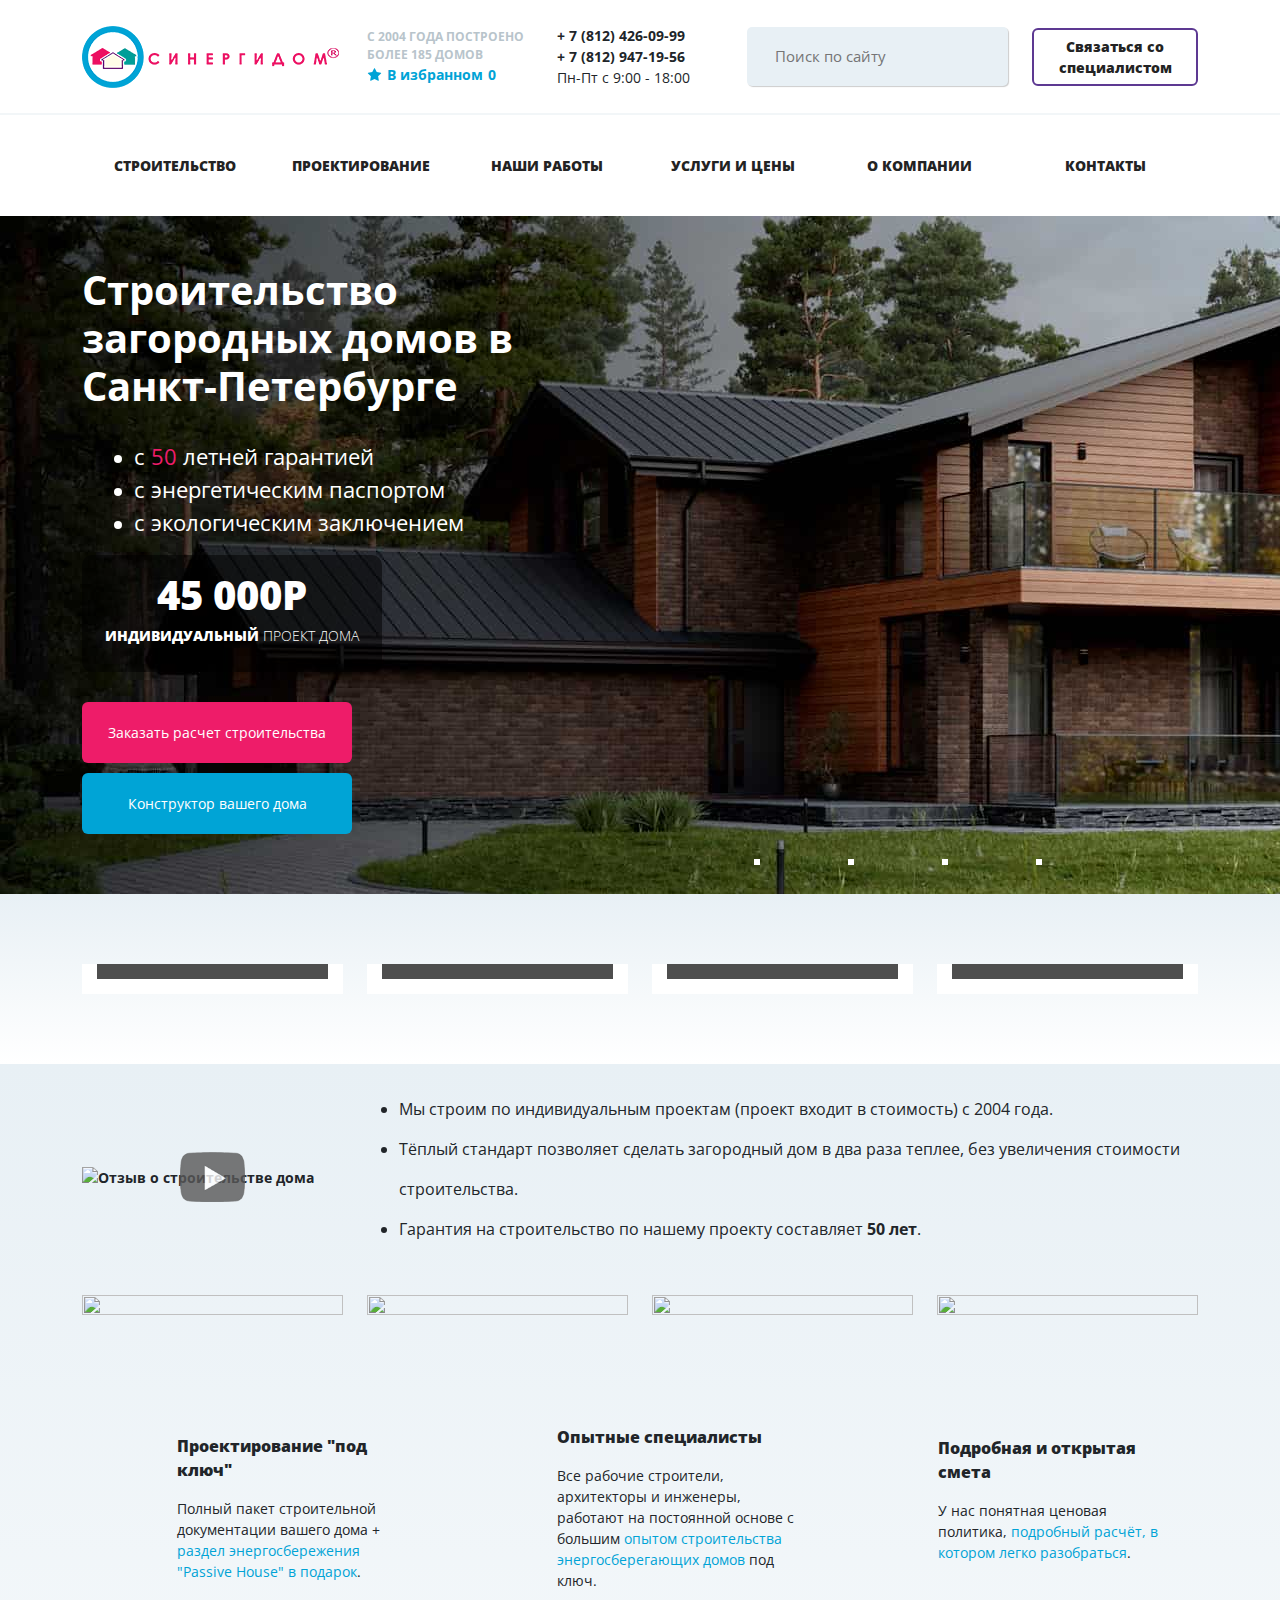
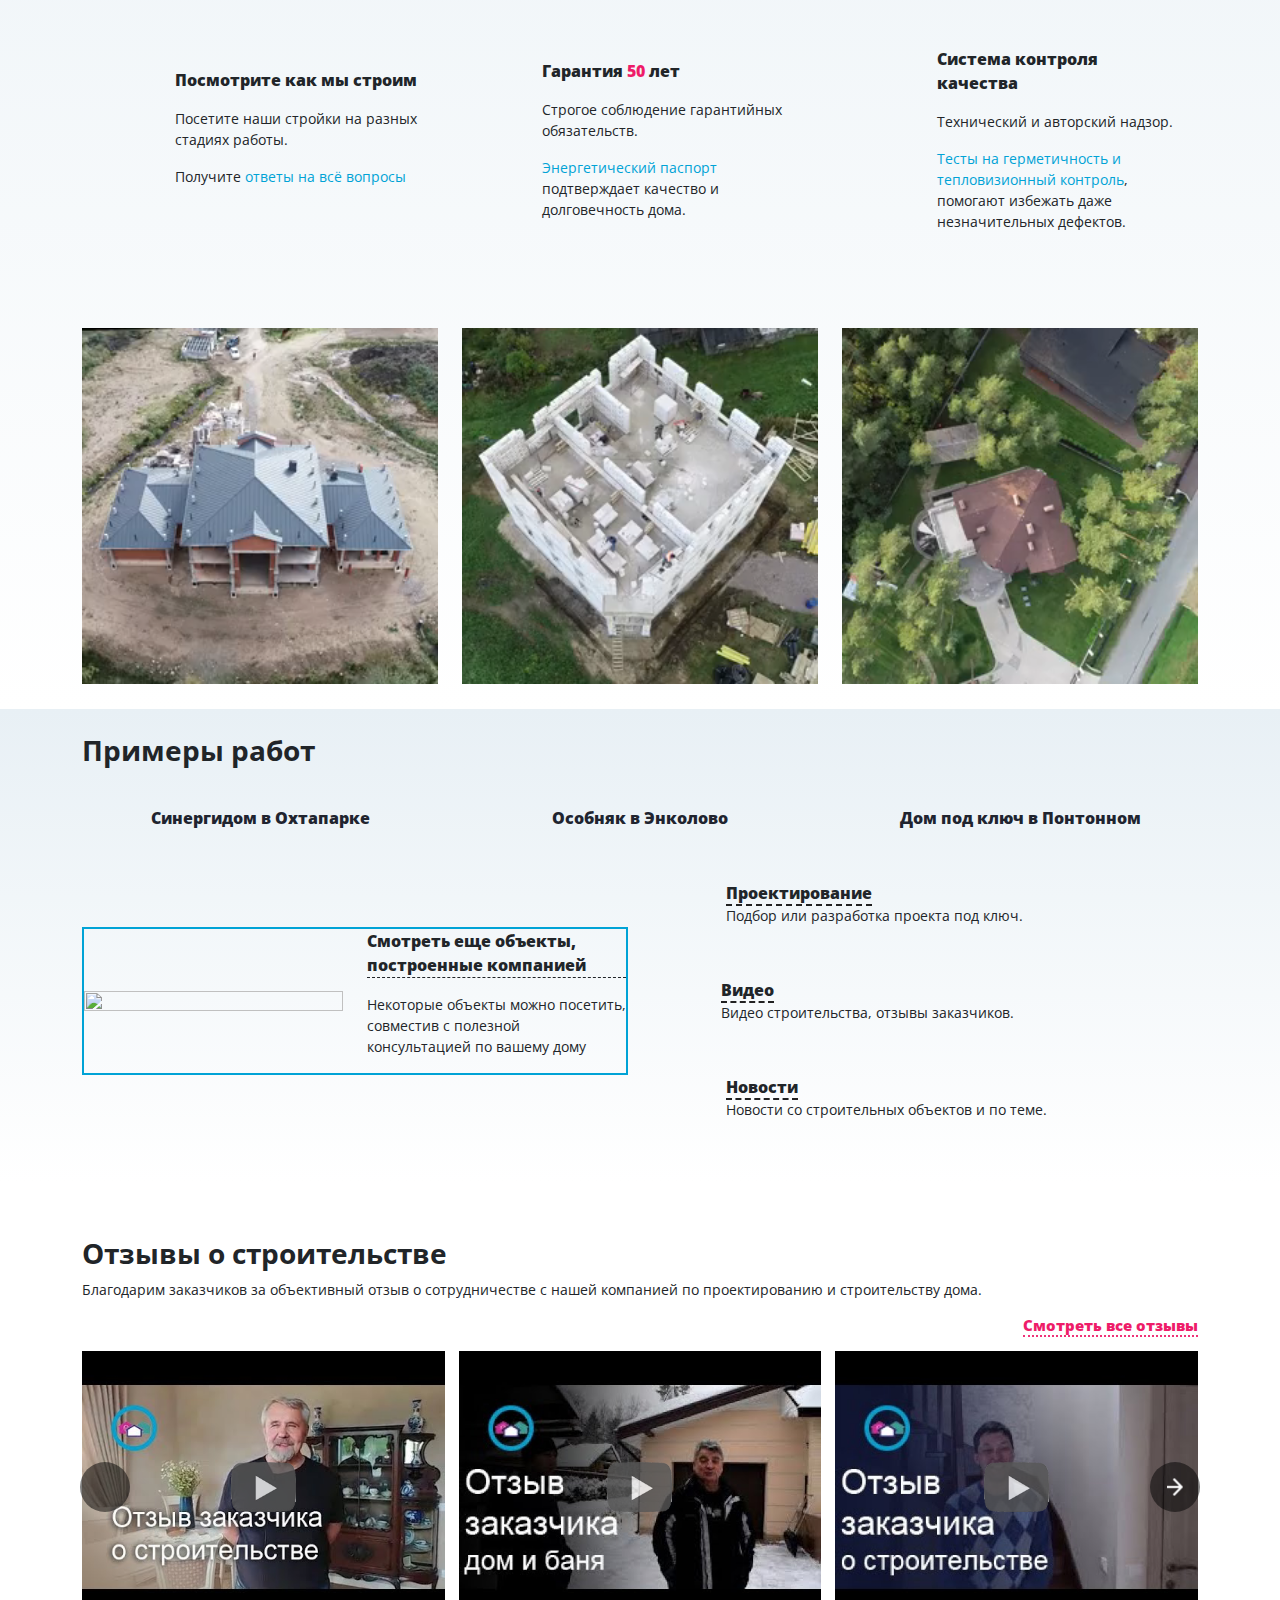
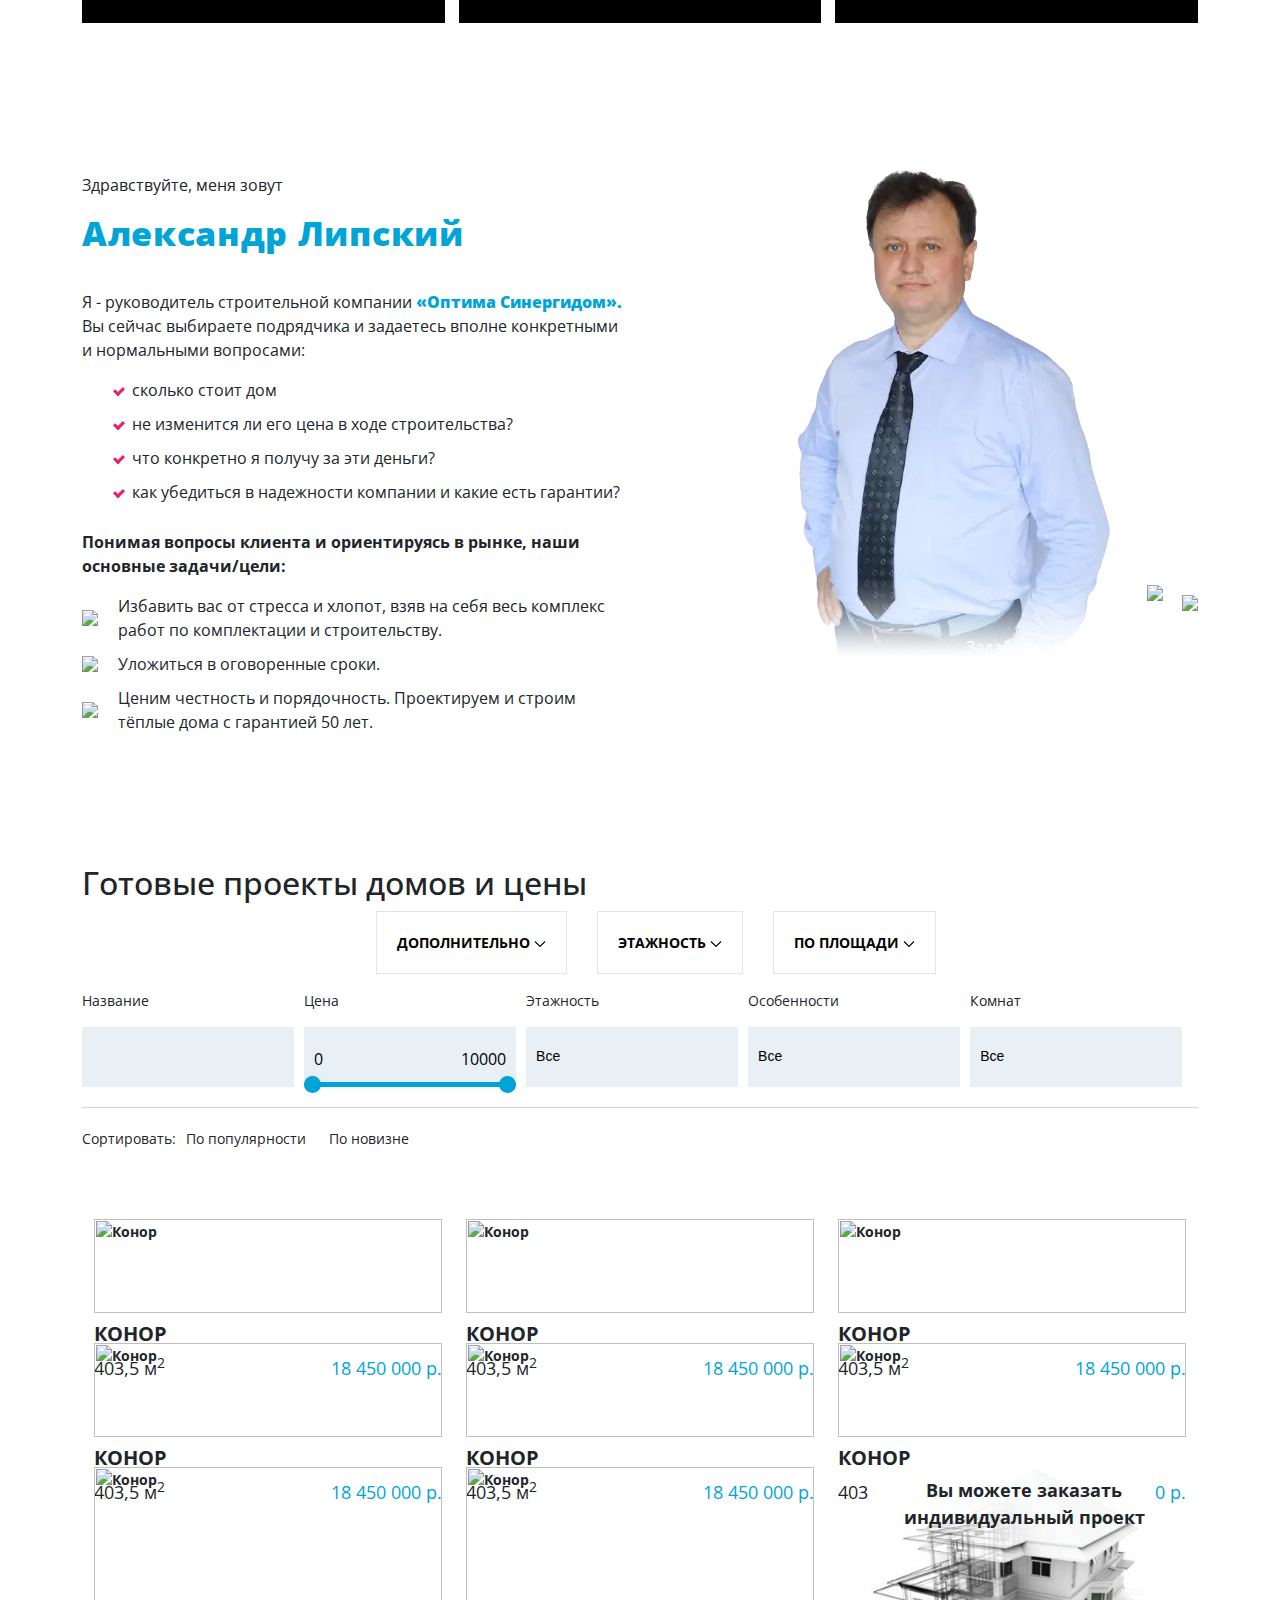
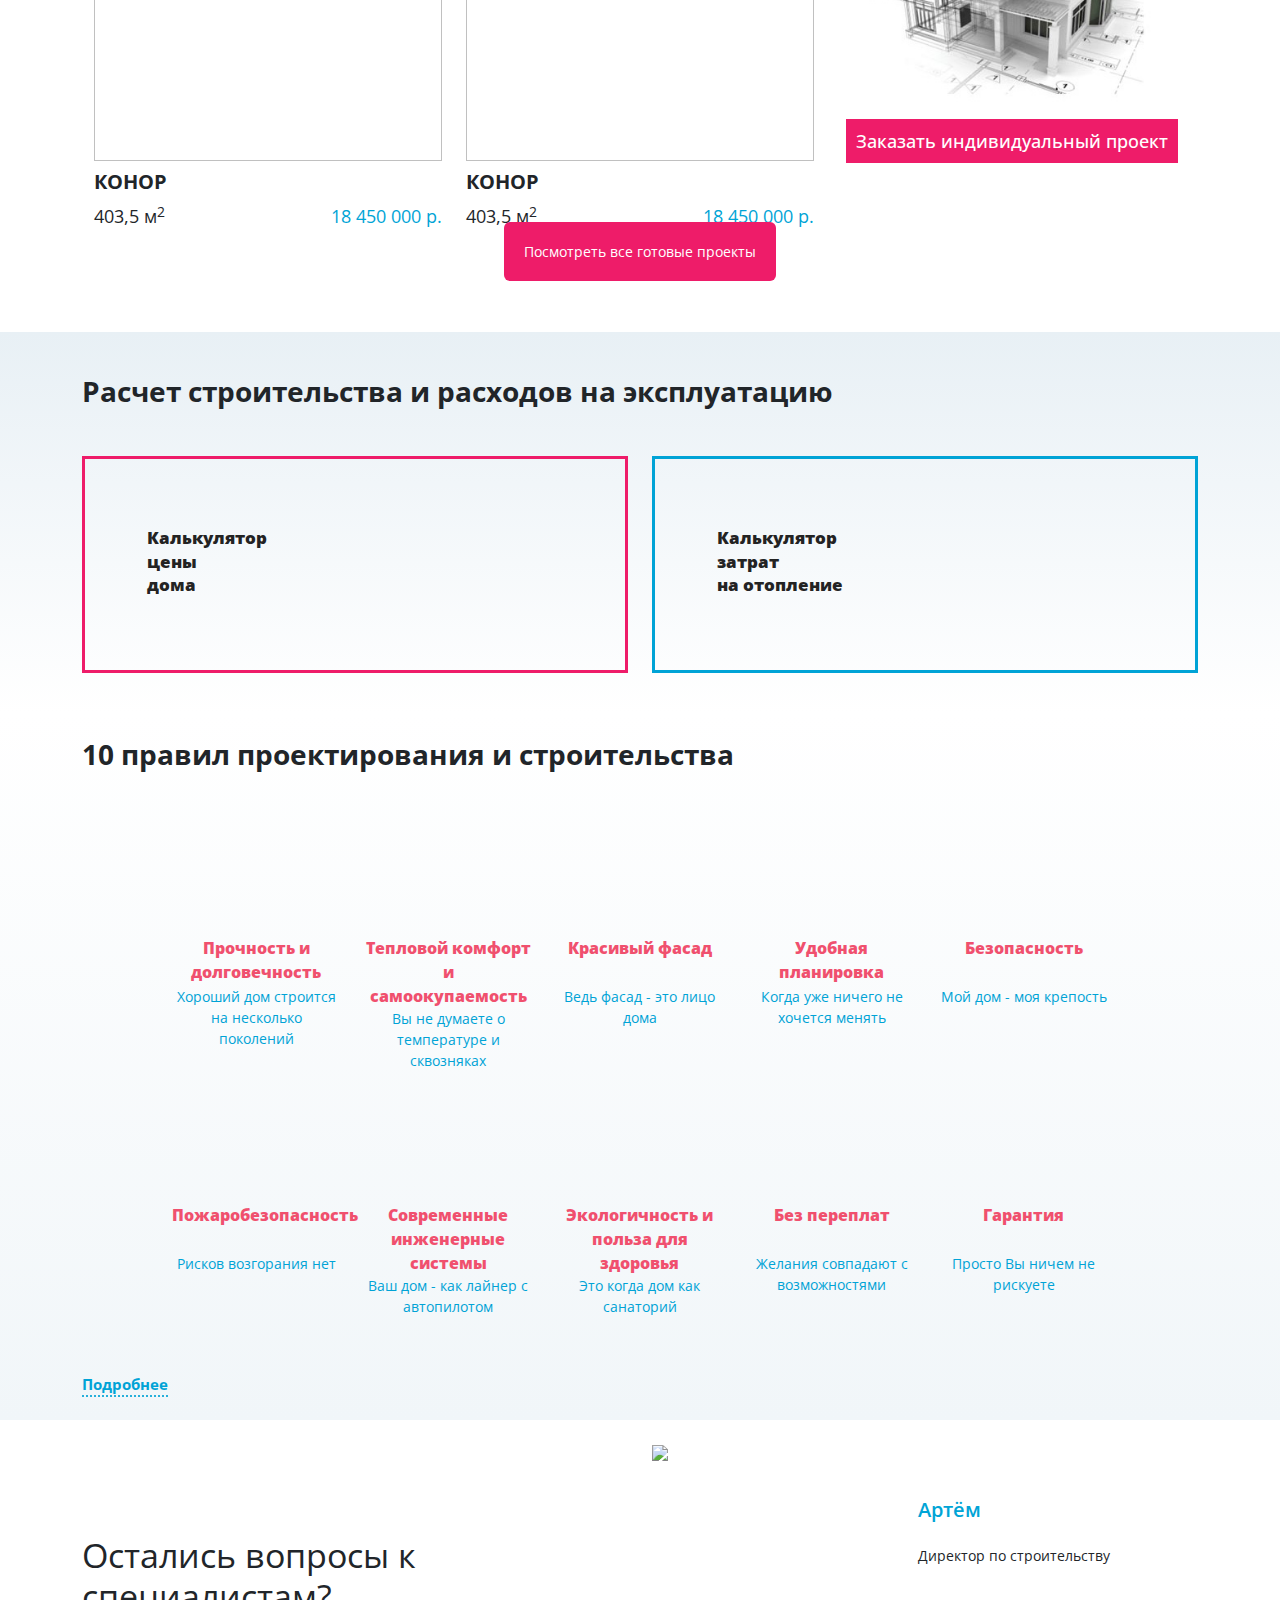
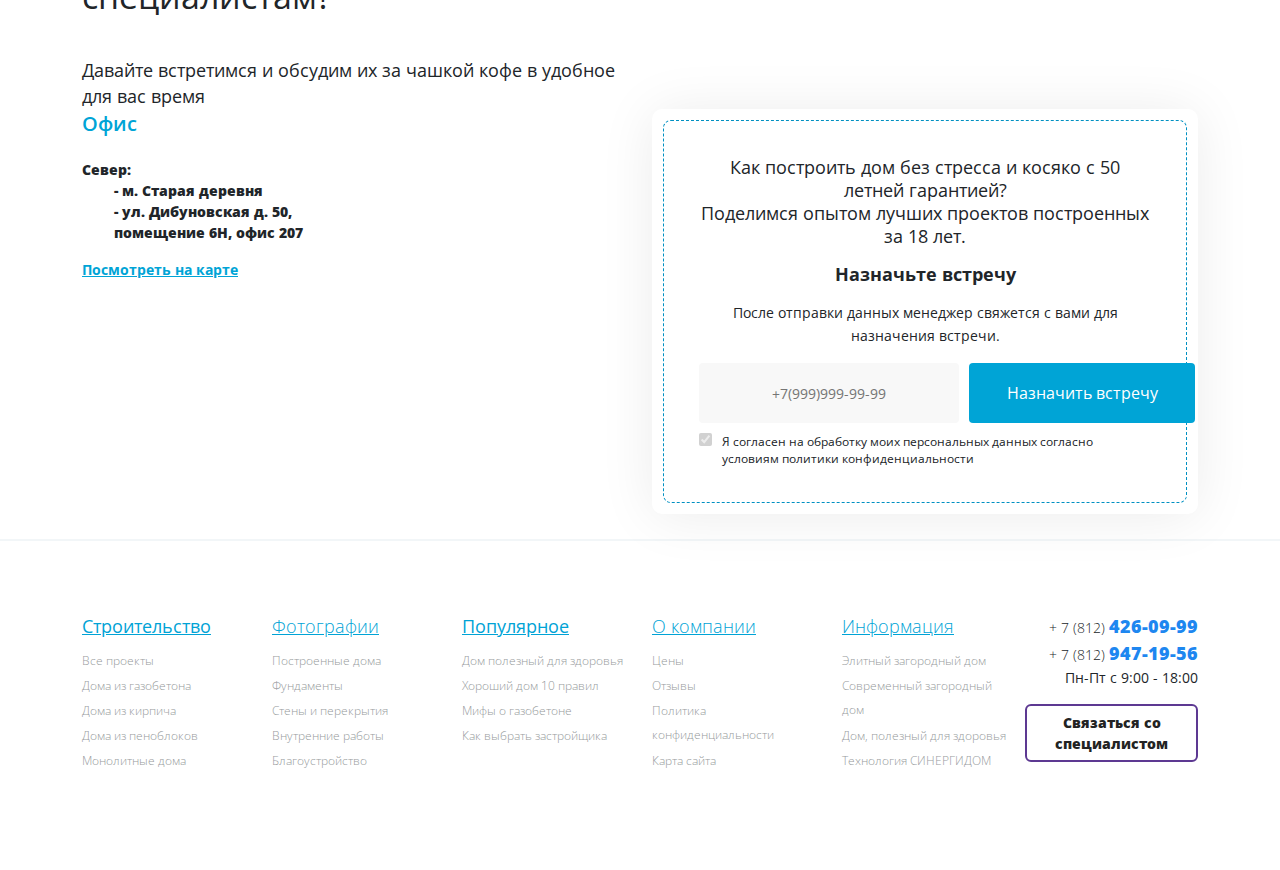
==== commit fac85fff: "Add files via upload" ====
--- a/index.html
+++ b/index.html
@@ -7,6 +7,8 @@
     <link rel="stylesheet" href="css/bootstrap.min.css">
     <link rel="stylesheet" href="css/dd.css">
     <link rel="stylesheet" href="css/style.css">
+    <link rel="stylesheet" href="css/responsive.css">
+    <link rel="stylesheet" href="css/custom.css">
 	<link rel="shortcut icon" href="favicon.ico">
 	<link rel="preconnect" href="https://fonts.googleapis.com">
 <link rel="preconnect" href="https://fonts.gstatic.com" crossorigin>
@@ -185,7 +187,7 @@
 			<div class="product-slider__swiper swiper">
 				<div class="swiper-wrapper">
 					<div class="product-slider__slide swiper-slide">
-						<div class="slide-bg" style="background: url(https://www.spb-optima.ru/images/page-banners/bg-project-tavis.jpg)"></div>
+						<div class="slide-bg" style="background: url(images/page-banners/bg-project-tavis.jpg)"></div>
 						<div class="container">
 							<div class="slide-content">
 								<div class="main-slide__title">
@@ -215,7 +217,7 @@
 						</div>
 					</div>
 					<div class="product-slider__slide swiper-slide">
-					<div class="slide-bg" style="background: url(https://www.spb-optima.ru/images/page-banners/bg-project-tavis.jpg)"></div>
+					<div class="slide-bg" style="background: url(images/page-banners/bg-project-tavis.jpg)"></div>
 					<div class="container">
 							<div class="slide-content second-slide">
 								<div class="main-slide__title">
@@ -234,7 +236,7 @@
 						</div>	
 					</div>
 					<div class="product-slider__slide swiper-slide">
-					<div class="slide-bg" style="background: url(https://www.spb-optima.ru/images/page-banners/bg-project-a22-v1.jpg)"></div>
+					<div class="slide-bg" style="background: url(images/page-banners/bg-project-a22-v1.jpg)"></div>
 						<div class="container">
 							<div class="slide-content second-slide">
 								<div class="main-slide__title">
@@ -253,7 +255,7 @@
 						</div>
 					</div>
 					<div class="product-slider__slide swiper-slide">
-					<div class="slide-bg" style="background: url(https://www.spb-optima.ru/images/page-banners/bg-project-frenk.jpg)"></div>
+					<div class="slide-bg" style="background: url(images/page-banners/bg-project-frenk.jpg)"></div>
 						<div class="container">
 							<div class="slide-content">
 								<div class="main-slide__title">
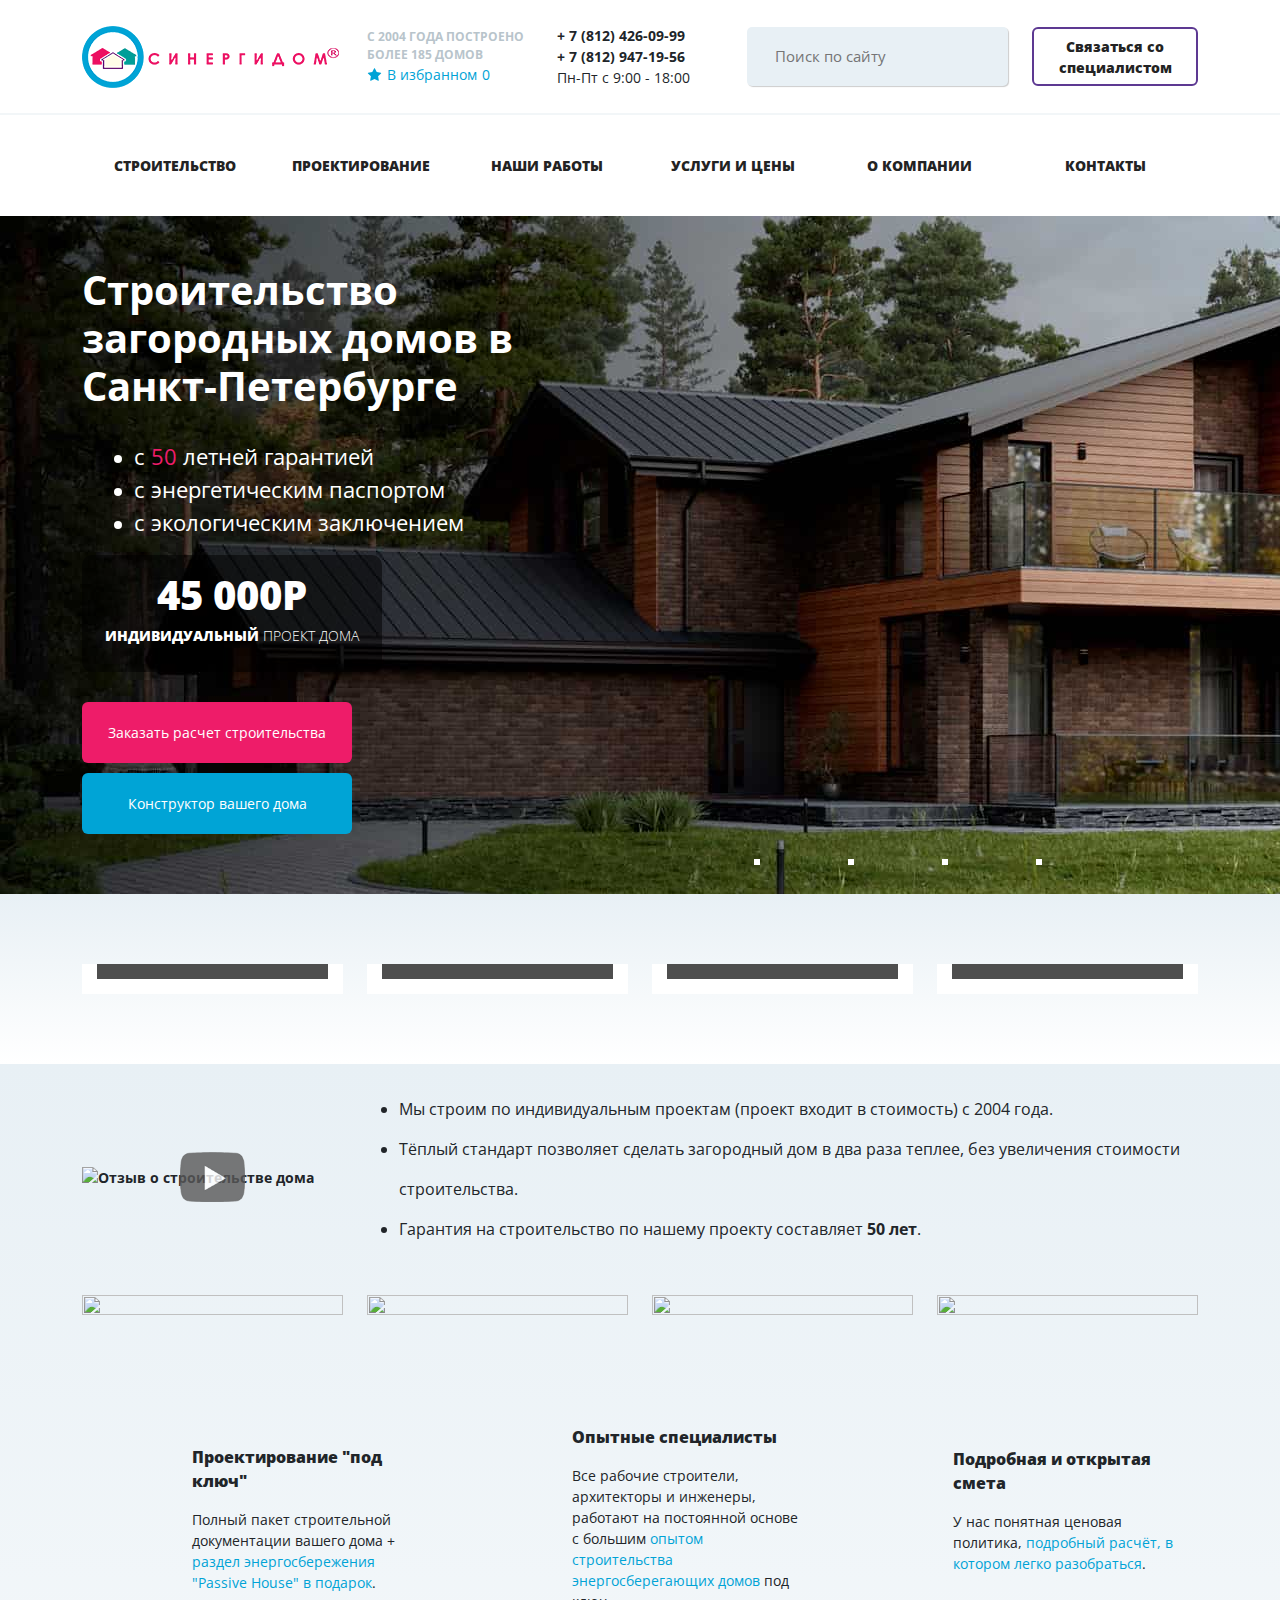
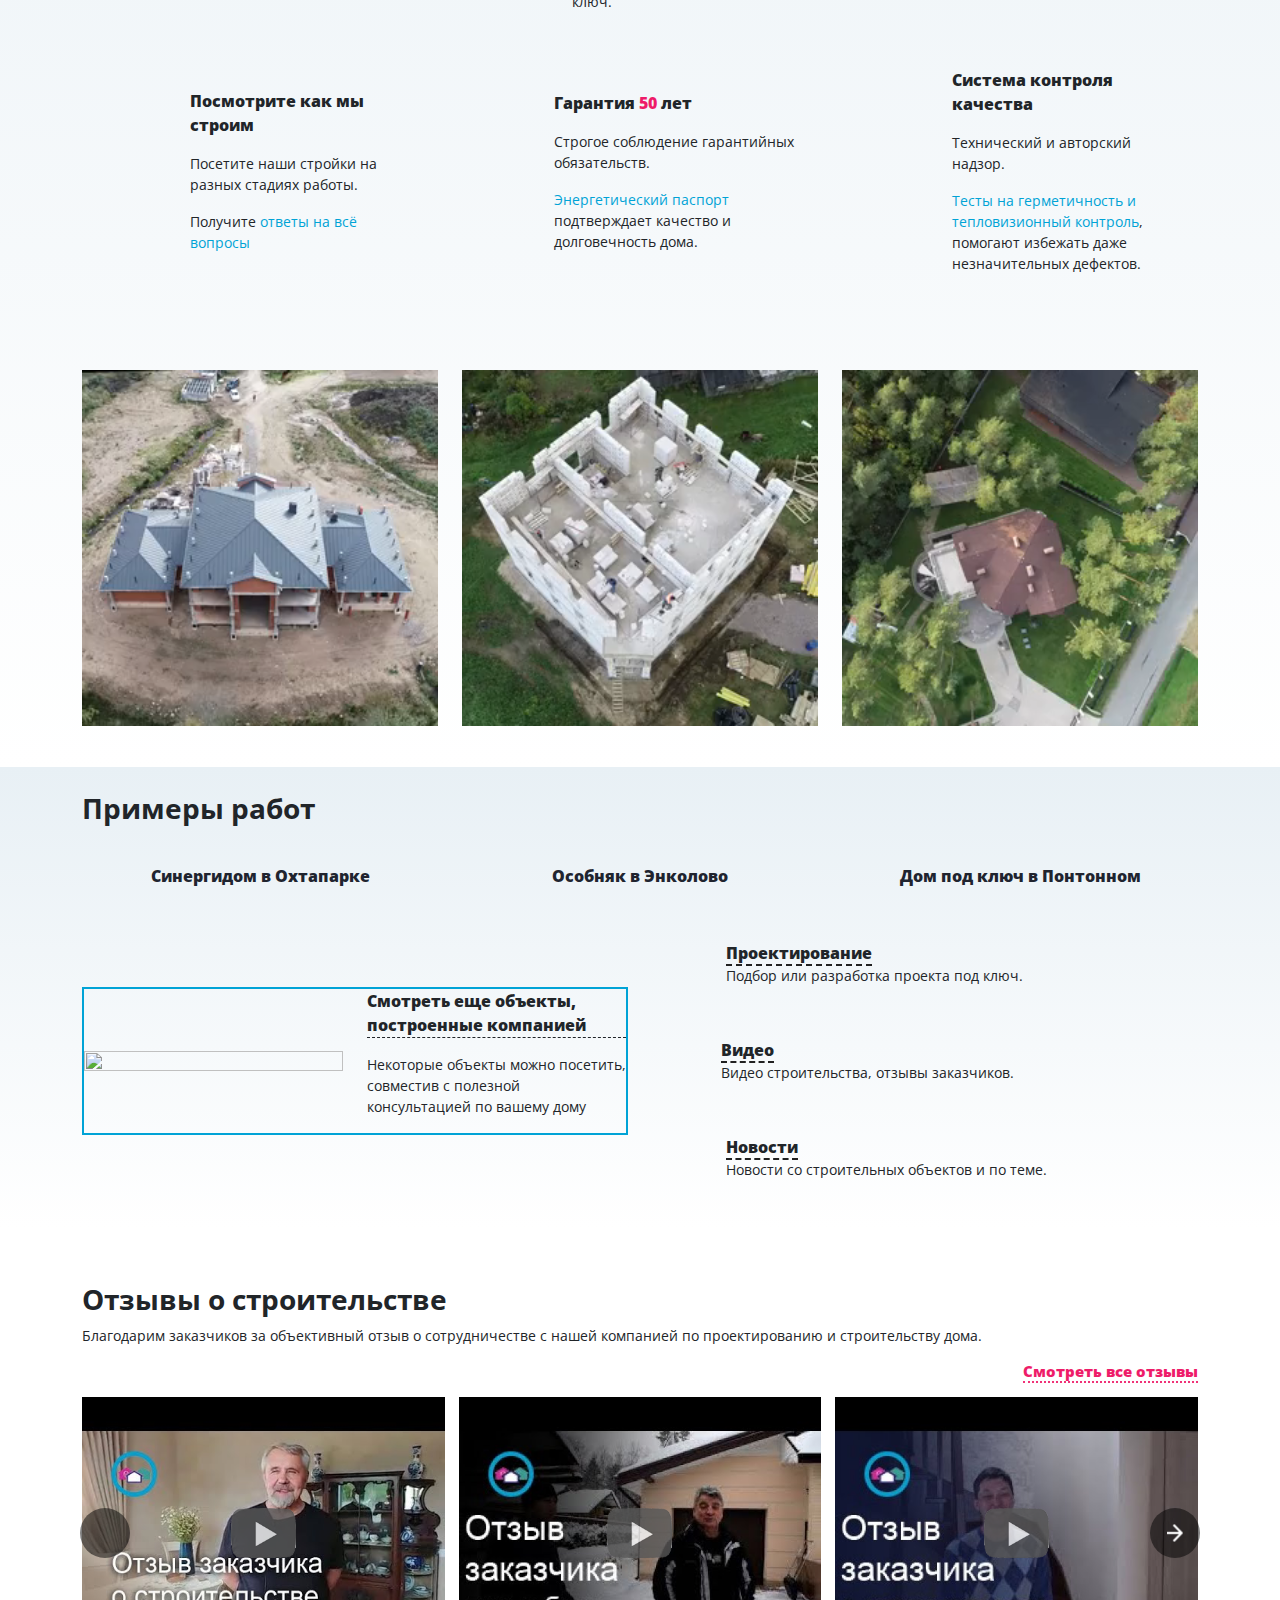
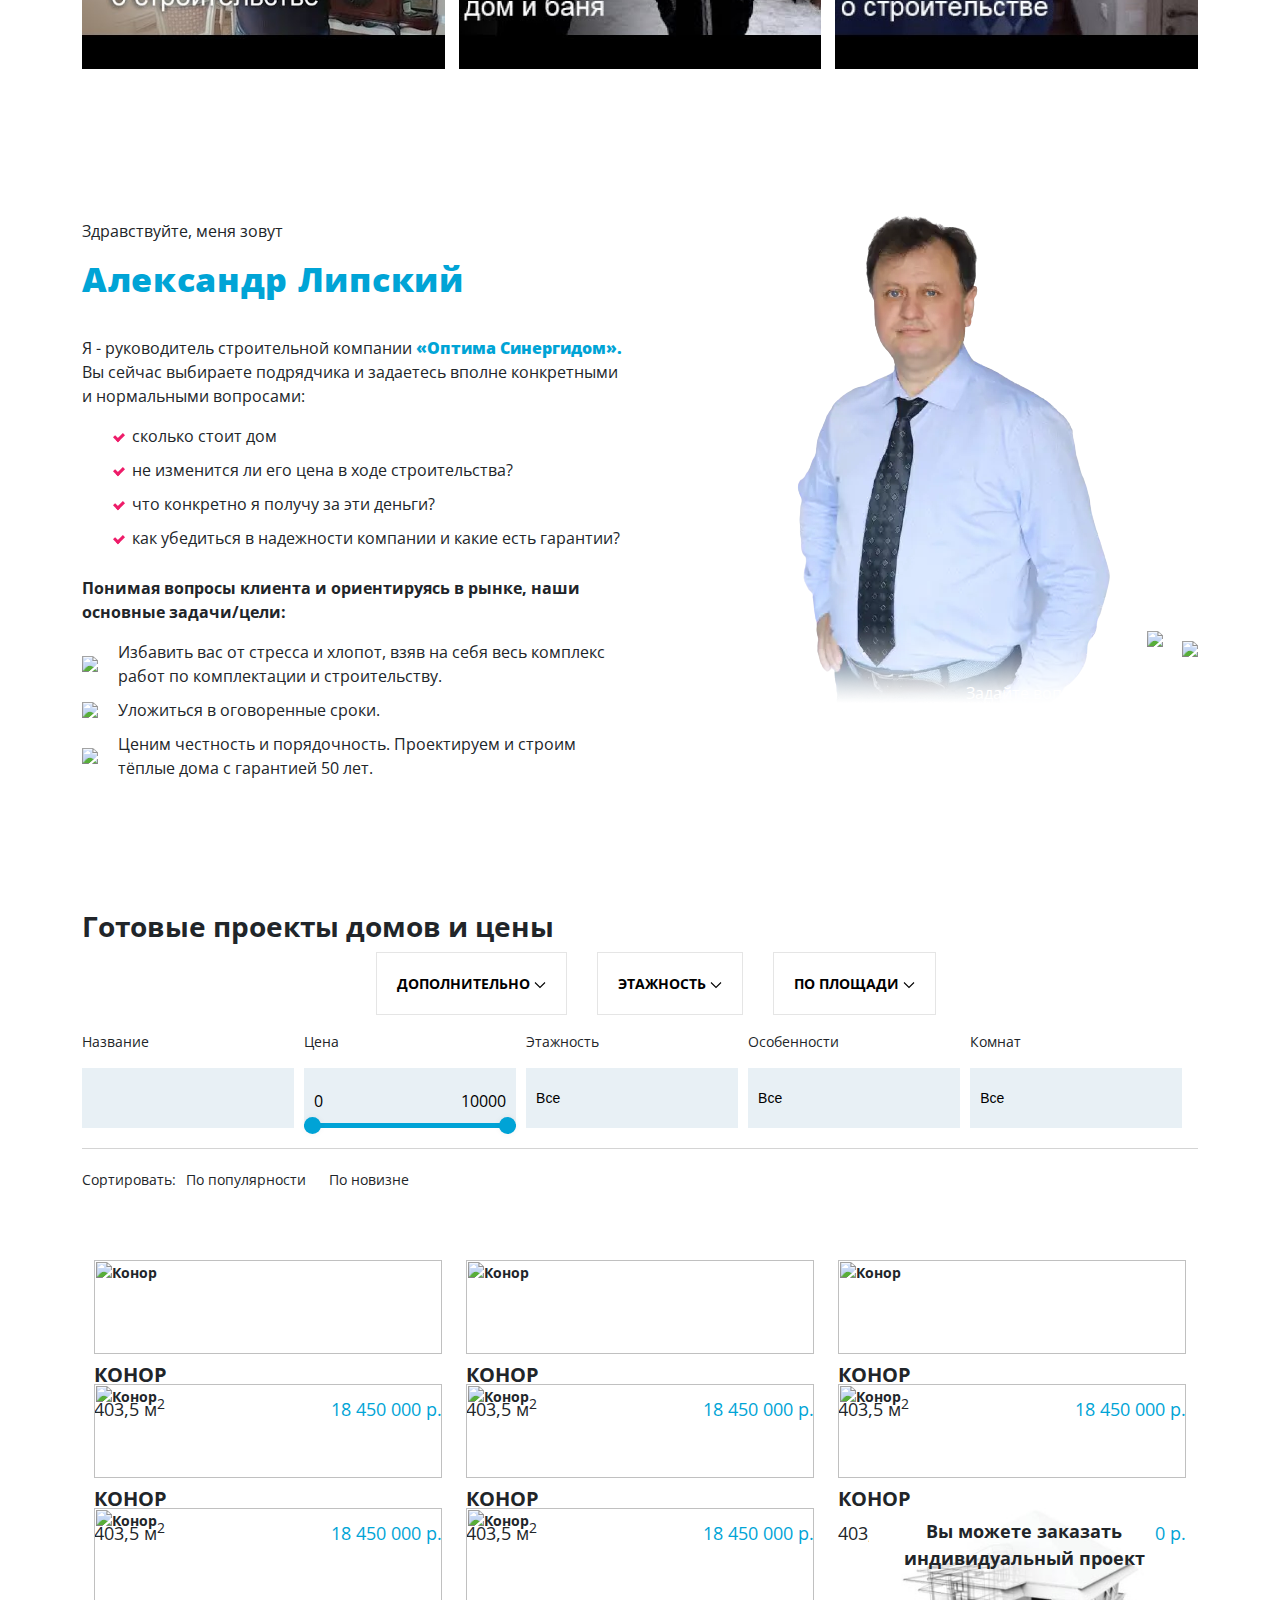
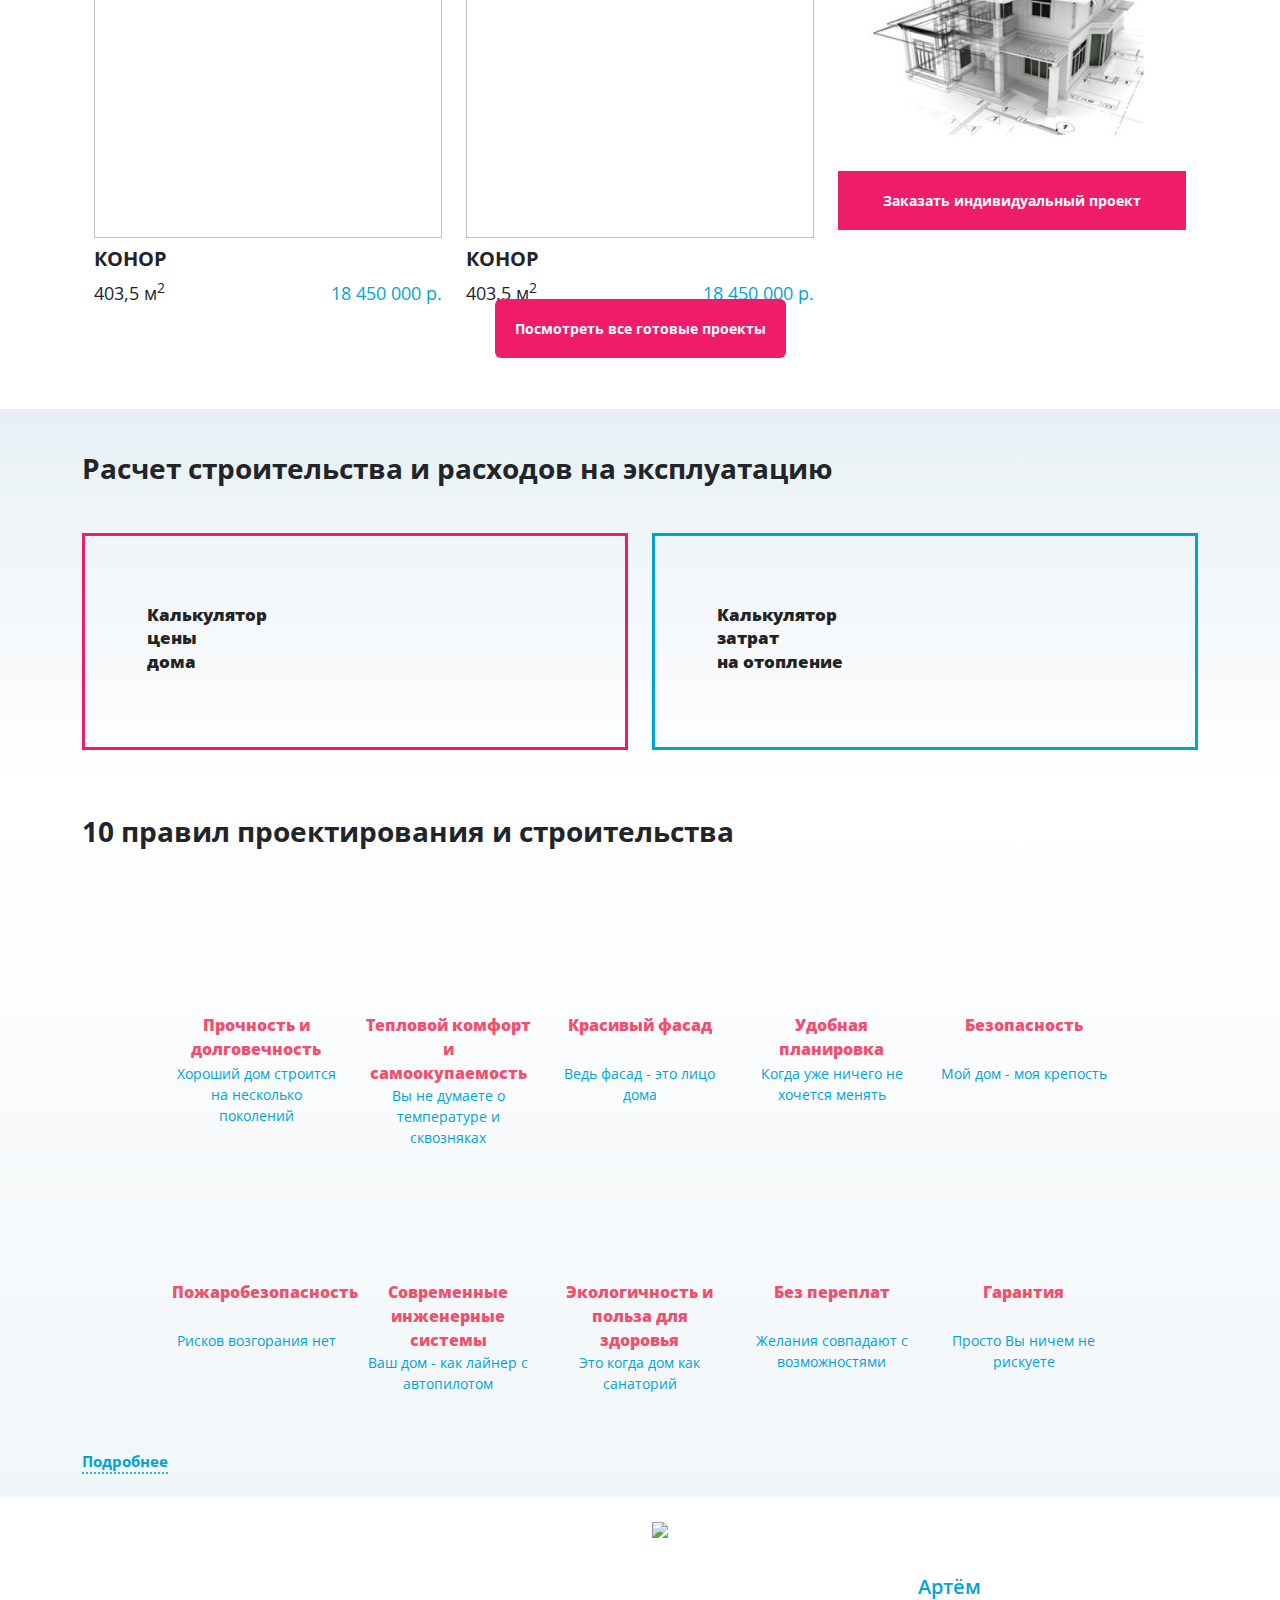
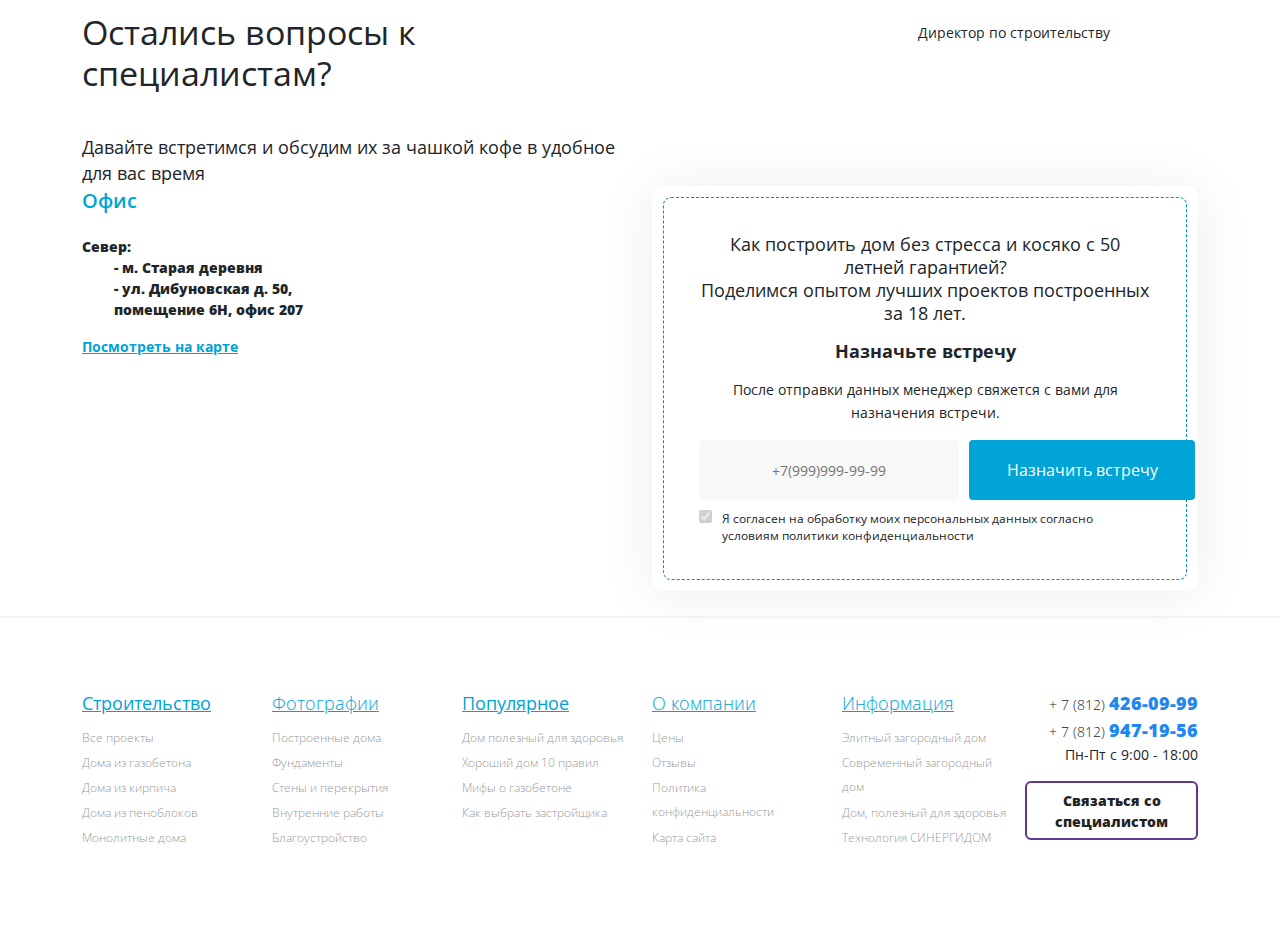
==== commit e27b09aa: "Add files via upload" ====
--- a/index.html
+++ b/index.html
@@ -16,26 +16,92 @@
 	<meta name="viewport" content="width=device-width, initial-scale=1.0">
 </head>
 <body>
-<section class="header">
+
+	<div class="header-fixed">
+		<div class="container header-fixed__wrap">
+			<div class="header-fixed__left">
+				<button class="header-fixed__hamburger">
+					<svg viewBox="0 0 32 32" xmlns="http://www.w3.org/2000/svg"><g id="burger,-menu,-more,-sort" fill-rule="evenodd"><path id="Shape" d="m28 23v2h-24v-2zm0-8v2h-24v-2zm0-8v2h-24v-2z" fill="#fff" fill-rule="nonzero"/></g>
+					</svg>
+				</button>
+				<div class="header-fixed__logo">
+					<svg width="40" height="40" viewBox="0 0 58 58" version="1.1" style="fill-rule:evenodd;clip-rule:evenodd;stroke-linejoin:round;stroke-miterlimit:2;">
+						<g transform="matrix(1,0,0,1,-153.234,-35.7619)">
+							<g transform="matrix(1,0,0,1,16.3,-60.8)">
+								<g transform="matrix(1,0,0,1,-7.56439,0)">
+									<g transform="matrix(1,0,0,1,-0.673143,0)">
+										<g id="logo-house-right" transform="matrix(1,0,0,1,-8.06245,60.8)">
+											<path d="M184.211,61.379L181.928,62.788L181.76,63.837L183.372,63.837L183.388,71.738L191.717,71.738L191.717,67.862L193.343,67.862L193.239,66.659L184.211,61.379ZM185.656,60.487L193.997,65.365C194.417,65.61 194.692,66.045 194.734,66.531L194.838,67.733C194.874,68.152 194.733,68.566 194.448,68.876C194.164,69.186 193.763,69.362 193.343,69.362C193.343,69.362 193.217,69.362 193.217,69.362L193.217,71.738L202.353,71.738L202.353,63.864L203.979,63.864L203.875,62.662L192.712,56.133L185.656,60.487Z" style="fill:rgb(255,255,255);"></path>
+										</g>
+										<g id="logo-house-left" transform="matrix(1,0,0,1,-8.06245,60.8)">
+											<path d="M178.761,60.414L171.441,56.133L160.656,62.788L160.488,63.837L162.1,63.837L162.116,71.738L171.244,71.738L171.239,69.334L171.124,69.334C170.685,69.334 170.268,69.142 169.983,68.808C169.698,68.473 169.574,68.031 169.643,67.597L169.811,66.548C169.88,66.118 170.133,65.738 170.504,65.509L178.761,60.414ZM180.227,61.272L171.292,66.785L171.124,67.834L172.736,67.834L172.744,71.738L181.081,71.738L181.081,63.864L182.707,63.864L182.604,62.662L180.227,61.272Z" style="fill:rgb(255,255,255);"></path>
+										</g>
+										<g id="logo-house-center" transform="matrix(1,0,0,1,0.734678,0)">
+											<path d="M162.327,128.634L163.939,128.634L163.955,136.536L182.92,136.536L182.92,128.662L184.546,128.662L184.442,127.459L173.279,120.931L162.495,127.585L162.327,128.634Z" style="fill:rgb(255,255,255);"></path>
+										</g>
+									</g>
+									<path id="logo-circle" d="M173.498,96.562C189.504,96.562 202.498,109.556 202.498,125.562C202.498,141.567 189.504,154.562 173.498,154.562C157.493,154.562 144.498,141.567 144.498,125.562C144.498,109.556 157.493,96.562 173.498,96.562ZM173.498,100.562C187.296,100.562 198.498,111.764 198.498,125.562C198.498,139.36 187.296,150.562 173.498,150.562C159.7,150.562 148.498,139.36 148.498,125.562C148.498,111.764 159.7,100.562 173.498,100.562Z" style="fill:rgb(255,255,255);"></path>
+								</g>
+							</g>
+						</g>
+					</svg>
+				</div>
+				<div class="header-fixed__name">
+					<svg height="100%" style="fill-rule:evenodd;clip-rule:evenodd;stroke-linejoin:round;stroke-miterlimit:2;" version="1.1" viewbox="0 0 182 18" width="100%">
+						<g transform="matrix(1,0,0,1,-98.1777,-101.893)">
+							<g transform="matrix(1,0,0,1,16.3,-60.8)">
+								<g transform="matrix(1,0,0,1,0,3)">
+									<g transform="matrix(1,0,0,1,-16.3,57.8)">
+										<path d="M219.513,107.035L221.503,107.035L224.829,115.529L225.981,115.529L225.981,118.925L224.075,118.925L224.075,117.378L216.96,117.378L216.96,118.925L215.054,118.925L215.054,115.529L216.199,115.529L219.513,107.035ZM108.197,108.853L106.82,110.165C105.884,109.175 104.83,108.68 103.659,108.68C102.671,108.68 101.838,109.018 101.162,109.694C100.485,110.369 100.146,111.202 100.146,112.192C100.146,112.882 100.296,113.494 100.596,114.029C100.896,114.564 101.32,114.984 101.868,115.289C102.416,115.594 103.024,115.747 103.694,115.747C104.265,115.747 104.788,115.64 105.261,115.426C105.734,115.213 106.254,114.825 106.82,114.262L108.155,115.654C107.391,116.4 106.669,116.917 105.989,117.205C105.31,117.494 104.534,117.638 103.662,117.638C102.054,117.638 100.738,117.128 99.714,116.109C98.69,115.089 98.178,113.783 98.178,112.189C98.178,111.158 98.411,110.241 98.877,109.44C99.344,108.638 100.012,107.993 100.881,107.506C101.751,107.018 102.687,106.775 103.69,106.775C104.543,106.775 105.365,106.955 106.155,107.315C106.944,107.676 107.625,108.188 108.197,108.853ZM239.913,106.775C241.376,106.775 242.634,107.304 243.687,108.364C244.74,109.423 245.267,110.715 245.267,112.238C245.267,113.747 244.747,115.025 243.708,116.07C242.669,117.115 241.409,117.638 239.927,117.638C238.374,117.638 237.084,117.101 236.057,116.028C235.03,114.954 234.516,113.679 234.516,112.203C234.516,111.214 234.755,110.304 235.234,109.475C235.712,108.645 236.37,107.988 237.207,107.502C238.045,107.017 238.946,106.775 239.913,106.775ZM184.033,107.035L189.166,107.035L189.166,108.961L185.988,108.961L185.988,117.378L184.033,117.378L184.033,107.035ZM152.942,107.035L158.588,107.035L158.588,108.961L154.897,108.961L154.897,110.832L158.588,110.832L158.588,112.723L154.897,112.723L154.897,115.444L158.588,115.444L158.588,117.378L152.942,117.378L152.942,107.035ZM168.193,107.035L170.281,107.035C171.411,107.035 172.225,107.139 172.724,107.348C173.223,107.556 173.617,107.894 173.905,108.36C174.194,108.827 174.338,109.386 174.338,110.037C174.338,110.759 174.149,111.359 173.772,111.837C173.395,112.315 172.882,112.648 172.236,112.836C171.856,112.943 171.164,112.997 170.161,112.997L170.161,117.378L168.193,117.378L168.193,107.035ZM135.358,107.035L137.355,107.035L137.355,110.937L140.807,110.937L140.807,107.035L142.797,107.035L142.797,117.378L140.807,117.378L140.807,112.843L137.355,112.843L137.355,117.378L135.358,117.378L135.358,107.035ZM206.013,107.035L206.013,117.378L204.044,117.378L204.044,110.902L200.187,117.378L198.475,117.378L198.475,107.035L200.444,107.035L200.444,113.722L204.353,107.035L206.013,107.035ZM125.226,107.035L125.226,117.378L123.258,117.378L123.258,110.902L119.4,117.378L117.689,117.378L117.689,107.035L119.658,107.035L119.658,113.722L123.567,107.035L125.226,107.035ZM255.902,107.035L257.821,107.035L260.218,114.249L262.638,107.035L264.555,107.035L266.29,117.378L264.386,117.378L263.277,110.846L261.08,117.378L259.345,117.378L257.167,110.846L256.031,117.378L254.112,117.378L255.902,107.035ZM239.892,108.701C238.934,108.701 238.129,109.034 237.477,109.7C236.825,110.365 236.499,111.211 236.499,112.238C236.499,113.382 236.91,114.286 237.731,114.952C238.369,115.472 239.101,115.733 239.927,115.733C240.86,115.733 241.656,115.395 242.313,114.72C242.97,114.045 243.298,113.213 243.298,112.224C243.298,111.24 242.967,110.406 242.306,109.724C241.644,109.042 240.839,108.701 239.892,108.701ZM220.524,109.778L218.259,115.529L222.783,115.529L220.524,109.778ZM170.161,111.078L170.787,111.078C171.279,111.078 171.621,111.043 171.814,110.972C172.006,110.902 172.157,110.785 172.267,110.623C172.377,110.461 172.432,110.264 172.432,110.034C172.432,109.634 172.278,109.342 171.968,109.159C171.743,109.023 171.326,108.954 170.717,108.954L170.161,108.954L170.161,111.078Z" style="fill:rgb(248,248,248);fill-rule:nonzero;"></path>
+									</g>
+									<g transform="matrix(1,0,0,1,-16.3,57.8)">
+										<path d="M274.535,101.893C271.5,101.893 269.035,104.357 269.035,107.393C269.035,110.428 271.5,112.893 274.535,112.893C277.571,112.893 280.035,110.428 280.035,107.393C280.035,104.357 277.571,101.893 274.535,101.893ZM274.535,102.893C277.019,102.893 279.035,104.909 279.035,107.393C279.035,109.876 277.019,111.893 274.535,111.893C272.052,111.893 270.035,109.876 270.035,107.393C270.035,104.909 272.052,102.893 274.535,102.893ZM273.15,104.813L274.151,104.813C274.71,104.813 275.088,104.836 275.286,104.882C275.585,104.95 275.827,105.097 276.014,105.321C276.201,105.546 276.294,105.823 276.294,106.151C276.294,106.425 276.23,106.666 276.101,106.873C275.973,107.081 275.789,107.238 275.549,107.344C275.31,107.45 274.98,107.504 274.558,107.506L276.366,109.841L275.745,109.841L273.936,107.506L273.652,107.506L273.652,109.841L273.15,109.841L273.15,104.813ZM273.652,105.305L273.652,107.014L274.518,107.021C274.854,107.021 275.102,106.989 275.263,106.925C275.424,106.862 275.55,106.76 275.64,106.62C275.73,106.479 275.775,106.323 275.775,106.15C275.775,105.981 275.729,105.828 275.638,105.69C275.547,105.552 275.427,105.453 275.278,105.394C275.13,105.335 274.884,105.305 274.539,105.305L273.652,105.305Z" style="fill:rgb(248,248,248);fill-rule:nonzero;"></path>
+									</g>
+								</g>
+							</g>
+						</g>
+					</svg>
+				 </div>
+			</div>	
+			<div class="header-fixed__right">
+				<div class="header-fixed__info">
+					<a href="tel:+78124260999" class="header-fixed__phone"><span>+ 7 (812)</span> 426-09-99</a>
+					<p class="header-fixed__clock">Пн-Пт с 9:00 — 18:00</p>
+				</div>
+				<button class="header-fixed__btn">Связаться со специалистом</button>
+			</div>
+		</div>	
+	</div>
+
+	<button class="hamburger">
+		<svg viewBox="0 0 32 32" xmlns="http://www.w3.org/2000/svg"><g id="burger,-menu,-more,-sort" fill="none" fill-rule="evenodd"><path id="Shape" d="m28 23v2h-24v-2zm0-8v2h-24v-2zm0-8v2h-24v-2z" fill="rgb(0,0,0)" fill-rule="nonzero"/></g></svg>
+	</button>
+
+
+	<section class="header">
 		<div class="container">
 			<div class="row">
-				<div class="col-lg-3">
+				<div class="col-lg-3 text-center text-lg-start">
 					<div class="header_logo">
 						<a href="/"><img alt="Лого" src="images/logo.png"></a>
 					</div>
 				</div>
-				<div class="col-lg-2">
+				<div class="col-lg-2 text-center text-lg-start">
 					<div class="header__stats">
 						<div class="header-text">
-							<a href="/geografiya-stroitelstva.html">с 2004 года построено<br>
-							более 185 домов</a>
-						</div>
-						<div class="header-fav">
-							<a href="/izbrannoe.html"><span class="optima-fav-block"><img alt="В избранноe" src="images/star.svg"> В избранном <span id="optima-fav-count">0</span></span></a>
+							<a href="/geografiya-stroitelstva.html">с 2004 года построено более 185 домов</a>
+						</div>
+						<div class="header-fav text-center text-lg-start">
+							<a class="header-fav__link" href="/izbrannoe.html">
+								<span class="optima-fav-block">
+									<img alt="В избранноe" src="images/star.svg">
+								 	В избранном <span id="optima-fav-count">0</span>
+								</span>
+							</a>
 						</div>
 					</div>
 				</div>
-				<div class="col-lg-2">
+				<div class="col-lg-2 text-center text-lg-start">
 					<div class="header__contacts">
 						<div class="header__phone">
 							<a href="tel:+78124260999">+ 7 (812) 426-09-99</a>
@@ -48,23 +114,25 @@
 						</div>
 					</div>
 				</div>
-				<div class="col-lg-3">
+				<div class="col-lg-3 col-sm-6 text-center text-lg-start d-sm-block d-none">
 					<div class="header-search">
 						<form action="/search.html">
 							<input class="search__field" name="search" placeholder="Поиск по сайту" type="text"> <button class="search__btn"><i class="icon icon-search pos-center"></i></button> <input name="neiros_visit" type="hidden">
 						</form>
 					</div>
 				</div>
-				<div class="col-lg-2">
+				<div class="col-lg-2 col-sm-6 text-center text-lg-start mt-sm-0 mt-3">
 					<button class="callback js-popup-link" data-fancybox href="#callback">Связаться со специалистом</button>
 				</div>
 			</div>
 		</div>
 	</section>
+	
 	<section class="naw-wr">
 		<div class="container">
+			<button class="nav-mobile-close"><svg version="1.1" id="Layer_1" xmlns="http://www.w3.org/2000/svg" xmlns:xlink="http://www.w3.org/1999/xlink" x="0px" y="0px" viewBox="0 0 512 512" style="enable-background:new 0 0 512 512;" xml:space="preserve"><g><g><polygon points="512,59.076 452.922,0 256,196.922 59.076,0 0,59.076 196.922,256 0,452.922 59.076,512 256,315.076 452.922,512 512,452.922 315.076,256 "/></g></g></svg></button>
 			<ul class="nav">
-				<li class="col-lg-2 nav__item nav__item_sec">
+				<li class="col-lg-2 col-md-3 col-12 nav__item nav__item_sec">
 					<a href="/"><span class="nav__link">Строительство</span></a>
 					<ul class="nav-sec nav-sec-level1">
 						<li class="">
@@ -90,7 +158,7 @@
 						</li>
 					</ul>
 				</li>
-				<li class="col-lg-2 nav__item nav__item_sec">
+				<li class="col-lg-2 col-md-3 col-12 nav__item nav__item_sec">
 					<a href="#"><span class="nav__link">Проектирование</span></a>
 					<ul class="nav-sec nav-sec-level1">
 						<li class="">
@@ -107,7 +175,7 @@
 						</li>
 					</ul>
 				</li>
-				<li class="col-lg-2 nav__item nav__item_sec">
+				<li class="col-lg-2 col-md-3 col-12 nav__item nav__item_sec">
 					<a href="#"><span class="nav__link">Наши работы</span></a>
 					<ul class="nav-sec nav-sec-level1">
 						<li class="">
@@ -124,7 +192,7 @@
 						</li>
 					</ul>
 				</li>
-				<li class="col-lg-2 nav__item nav__item_sec">
+				<li class="col-lg-2 col-md-3 col-12 nav__item nav__item_sec">
 					<a href="#"><span class="nav__link">Услуги и цены</span></a>
 					<ul class="nav-sec nav-sec-level1">
 						<li class="">
@@ -153,7 +221,7 @@
 						</li>
 					</ul>
 				</li>
-				<li class="col-lg-2 nav__item nav__item_sec">
+				<li class="col-lg-2 col-md-3 col-12 nav__item nav__item_sec">
 					<a href="/about-company.html"><span class="nav__link">О компании</span></a>
 					<ul class="nav-sec nav-sec-level1">
 						<li class="">
@@ -176,7 +244,7 @@
 						</li>
 					</ul>
 				</li>
-				<li class="col-lg-2 nav__item">
+				<li class="col-lg-2 col-md-3 col-12 nav__item">
 					<a class="nav__link" href="/contacts.html">Контакты</a>
 				</li>
 			</ul>
@@ -310,7 +378,7 @@
 	<section class="under_slide">
 		<div class="container">
 			<div class="row">
-				<div class="col-lg-3">
+				<div class="col-lg-3 col-sm-6">
 					<div class="under_slider__swiper swiper">
 						<div class="swiper-wrapper">
 							<div class="under_slider__slide swiper-slide">
@@ -334,7 +402,7 @@
 						</div>
 					</div>
 				</div>
-				<div class="col-lg-3">
+				<div class="col-lg-3 col-sm-6">
 					<div class="under_slider__swiper swiper">
 						<div class="swiper-wrapper">
 							<div class="under_slider__slide swiper-slide">
@@ -358,7 +426,7 @@
 						</div>
 					</div>
 				</div>
-				<div class="col-lg-3">
+				<div class="col-lg-3 col-sm-6">
 					<div class="under_slider__swiper swiper">
 						<div class="swiper-wrapper">
 							<div class="under_slider__slide swiper-slide">
@@ -381,7 +449,7 @@
 						</div>
 					</div>
 				</div>
-				<div class="col-lg-3">
+				<div class="col-lg-3 col-sm-6">
 					<div class="under_slider__swiper swiper">
 						<div class="swiper-wrapper">
 							<div class="under_slider__slide swiper-slide">
@@ -430,7 +498,7 @@
 	            </div>
 	        </div>
 	        <div class="row pad-30">
-	            <div class="col-lg-3">
+	            <div class="col-lg-3 col-sm-6 mb-lg-0 mb-3">
 	                <div class="build-img-item">
 	                    <a href="/energoeffektivnyy-house.html"><img src="https://www.spb-optima.ru/images/pat31.jpg" alt=""></a>
 	                   <a class="build-item-link" href="/energoeffektivnyy-house.html">
@@ -440,7 +508,7 @@
 	                    </a>
 	                </div>
 	            </div>
-	            <div class="col-lg-3">
+	            <div class="col-lg-3 col-sm-6 mb-lg-0 mb-3">
 	                <div class="build-img-item">
 	                    <a href="/dom-iz-kirpicha.html"><img src="https://www.spb-optima.ru/images/kirglav.jpg" alt=""></a>
 	                   <a class="build-item-link" href="/dom-iz-kirpicha.html">
@@ -450,7 +518,7 @@
 	                    </a>
 	                </div>
 	            </div>
-	            <div class="col-lg-3">
+	            <div class="col-lg-3 col-sm-6 mb-lg-0 mb-3">
 	                <div class="build-img-item">
 	                    <a href="/stroitelstvo-kottedgei/monolitnye-doma.html"><img src="https://www.spb-optima.ru/images/gbglavmon.jpg" alt=""></a>
 	                   <a  class="build-item-link" href="/stroitelstvo-kottedgei/monolitnye-doma.html">
@@ -460,7 +528,7 @@
 	                    </a>
 	                </div>
 	            </div>
-	            <div class="col-lg-3">
+	            <div class="col-lg-3 col-sm-6 mb-lg-0 mb-3">
 	                <div class="build-img-item">
 	                    <a href="/dom-iz-gazobetona.html"><img src="https://www.spb-optima.ru/images/gbglav.jpg" alt=""></a>
 	                   <a class="build-item-link" href="/dom-iz-gazobetona.html">
@@ -538,15 +606,15 @@
 	            </div>
 	        </div>
 	        <div class="row">
-	            <div class="col-lg-4">
+	            <div class="col-md-4 mb-3">
 	                <div class="adv-video">
 	                    <video autoplay loop muted src="images/spb-optima--kirpich-256x256.mp4"></video>
 	                </div>
 	            </div>
-	            <div class="col-lg-4">
+	            <div class="col-md-4 mb-3">
 	                <div class="adv-video"><video autoplay loop muted src="images/spb-optima--gas-256x256.mp4"></video></div>
 	            </div>
-	            <div class="col-lg-4">
+	            <div class="col-md-4 mb-3">
 	                <div class="adv-video"><video autoplay loop muted src="images/spb-optima--krishi-256x256.mp4" autoplay loop></video></div>
 	            </div>
 	            
@@ -557,7 +625,7 @@
 	    <div class="container">
 	        <h3>Примеры работ</h3>
 	        <div class="row">
-	            <div class="col-lg-4">
+	            <div class="col-md-4 mb-3">
 	                <div class="type-item">
 	                    <a class="type-img" href="https://www.spb-optima.ru/geografiya-stroitelstva/stroitelstvo-sinergidoma.html">
 	                        <img src="https://www.spb-optima.ru/images/sinapr.jpg" alt="">
@@ -565,7 +633,7 @@
 	                    </a>
 	                </div>
 	            </div>
-	            <div class="col-lg-4">
+	            <div class="col-md-4 mb-3">
 	                <div class="type-item">
 	                    <a class="type-img" href="https://www.spb-optima.ru/geografiya-stroitelstva/stroitelstvo-doma-iz-poriz-kamnya.html">
 	                        <img src="https://www.spb-optima.ru/images/reviews/review-2/stroitelstvo-sinergidoma-v-enkolovo.jpg" alt="">
@@ -573,7 +641,7 @@
 	                    </a>
 	                </div>
 	            </div>
-	            <div class="col-lg-4">
+	            <div class="col-md-4 mb-3">
 	                <div class="type-item">
 	                    <a class="type-img" href="https://www.spb-optima.ru/geografiya-stroitelstva/stroitelstvo-v-pontonnom.html">
 	                        <img src="https://www.spb-optima.ru/images/reviews/review-3/pontonnom.jpg" alt="">
@@ -582,21 +650,21 @@
 	                </div>
 	            </div>
 	        </div>
-	        <div class="row pad-30">
-	            <div class="col-lg-6">
+	        <div class="row">
+	            <div class="col-md-6 d-md-block d-none pt-3 pb-3">
                         <div class="left-map">
                            <div class="row">
-                            <div class="col-lg-6">
+                            <div class="col-sm-6">
                                 <img src="https://www.spb-optima.ru/images/geografia-stroitelstva.jpg" alt="">
                             </div>
-                            <div class="col-lg-6">
+                            <div class="col-sm-6">
                                 <p class="map-title"><a href="/geografiya-stroitelstva.html"><strong>Смотреть еще объекты,<br> построенные компанией</strong></a></p>
                                 <p>Некоторые объекты можно посетить, совместив с полезной консультацией по вашему дому</p>
                             </div>
 	                    </div>
 	                </div>
 	            </div>
-	            <div class="col-lg-6">
+	            <div class="col-md-6 d-md-block d-none pt-3 pb-3">
                    <div class="link-wrap">
                     <div class="link-item">
 	                    <div class="icon adv-img icon-link-2"></div>
@@ -750,7 +818,7 @@
 	</section>
 	<section class="main_catalog">
 	    <div class="container">
-	        <h2>Готовые проекты домов и цены</h2>
+	        <h3>Готовые проекты домов и цены</h3>
 	        <div class="tags-wrap">
 	            <ul class="tag-nav">
 		        <li class="tag-item">
@@ -926,7 +994,7 @@
                 </div>
 	        </div>
 	        <div class="row catalog-wrapper">
-	            <div class="product col-4 optima-project-list-item">
+	            <div class="product col-md-6 col-lg-4 optima-project-list-item">
                     <div class="product-img">
                     <a href="/proekti-domov/proekt-konor.html">
                         <img src="https://www.spb-optima.ru/media/k2/items/cache/0ef95987526970d668cbb7995fe36b10_M.jpg" alt="Конор" class="product__photo">
@@ -946,7 +1014,7 @@
                             </div>
                     </div>
                 </div>
-                <div class="product col-4 optima-project-list-item">
+                <div class="product col-md-6 col-lg-4 optima-project-list-item">
                     <div class="product-img">
                     <a href="/proekti-domov/proekt-konor.html">
                         <img src="https://www.spb-optima.ru/media/k2/items/cache/0ef95987526970d668cbb7995fe36b10_M.jpg" alt="Конор" class="product__photo">
@@ -966,7 +1034,7 @@
                             </div>
                     </div>
                 </div>
-                <div class="product col-4 optima-project-list-item">
+                <div class="product col-md-6 col-lg-4 optima-project-list-item">
                     <div class="product-img">
                     <a href="/proekti-domov/proekt-konor.html">
                         <img src="https://www.spb-optima.ru/media/k2/items/cache/0ef95987526970d668cbb7995fe36b10_M.jpg" alt="Конор" class="product__photo">
@@ -986,7 +1054,7 @@
                             </div>
                     </div>
                 </div>
-                <div class="product col-4 optima-project-list-item">
+                <div class="product col-md-6 col-lg-4 optima-project-list-item">
                     <div class="product-img">
                     <a href="/proekti-domov/proekt-konor.html">
                         <img src="https://www.spb-optima.ru/media/k2/items/cache/0ef95987526970d668cbb7995fe36b10_M.jpg" alt="Конор" class="product__photo">
@@ -1006,7 +1074,7 @@
                             </div>
                     </div>
                 </div>
-                <div class="product col-4 optima-project-list-item">
+                <div class="product col-md-6 col-lg-4 optima-project-list-item">
                     <div class="product-img">
                     <a href="/proekti-domov/proekt-konor.html">
                         <img src="https://www.spb-optima.ru/media/k2/items/cache/0ef95987526970d668cbb7995fe36b10_M.jpg" alt="Конор" class="product__photo">
@@ -1026,7 +1094,7 @@
                             </div>
                     </div>
                 </div>
-                <div class="product col-4 optima-project-list-item">
+                <div class="product col-md-6 col-lg-4 optima-project-list-item">
                     <div class="product-img">
                     <a href="/proekti-domov/proekt-konor.html">
                         <img src="https://www.spb-optima.ru/media/k2/items/cache/0ef95987526970d668cbb7995fe36b10_M.jpg" alt="Конор" class="product__photo">
@@ -1046,7 +1114,7 @@
                             </div>
                     </div>
                 </div>
-                <div class="product col-4 optima-project-list-item">
+                <div class="product col-md-6 col-lg-4 optima-project-list-item">
                     <div class="product-img">
                     <a href="/proekti-domov/proekt-konor.html">
                         <img src="https://www.spb-optima.ru/media/k2/items/cache/0ef95987526970d668cbb7995fe36b10_M.jpg" alt="Конор" class="product__photo">
@@ -1066,7 +1134,7 @@
                             </div>
                     </div>
                 </div>
-                <div class="product col-4 optima-project-list-item">
+                <div class="product col-md-6 col-lg-4 optima-project-list-item">
                     <div class="product-img">
                     <a href="/proekti-domov/proekt-konor.html">
                         <img src="https://www.spb-optima.ru/media/k2/items/cache/0ef95987526970d668cbb7995fe36b10_M.jpg" alt="Конор" class="product__photo">
@@ -1086,7 +1154,7 @@
                             </div>
                     </div>
                 </div>
-                <div class="product col-4 optima-project-list-item individual">
+                <div class="product col-md-6 col-lg-4 optima-project-list-item individual">
                     <div class="product-img">
                         <img src="images/individual.jpg" alt="Конор" class="product__photo">
                     </div>
@@ -1219,7 +1287,7 @@
 	                <div class="form-artem-desc">Давайте встретимся и обсудим их за чашкой кофе
 в удобное для вас время</div>
 	            </div>
-	            <div class="col-lg-6 relative">
+	            <div class="col-lg-6 relative text-center text-xl-start">
 	                <img src="https://www.spb-optima.ru/images/a/webp/magnit/artem.webp">
 	                <div class="form-artem-text">
 	                    <div class="form-artem-name">Артём</div>
@@ -1236,7 +1304,7 @@
 	                    <li><span>-</span> ул. Дибуновская д. 50,<br> помещение 6Н,
 офис 207</li>
 	                </ul>
-	                <p><a href="https://www.spb-optima.ru/contacts.html#center">Посмотреть на карте</a></p>
+	                <p class="form-artem__map"><a href="https://www.spb-optima.ru/contacts.html#center">Посмотреть на карте</a></p>
 	            </div>
 	            <div class="col-lg-6">
 	                <form class="artem-form" action="">
@@ -1271,27 +1339,27 @@
 	<section class="footer">
 	    <div class="container">
 	        <div class="row">
-	            <div class="col-lg-2">
+	            <div class="col-xl-2 col-6">
 	                <p class="site-map__title">Строительство</p>
 	                <ul class="site-map__list"><li><a href="/proekti-domov.html">Все проекты</a></li><li><a href="/dom-iz-gazobetona.html">Дома из газобетона</a></li><li><a href="/dom-iz-kirpicha.html">Дома из кирпича</a></li><li><a href="/stroitelstvo-iz-penoblokov.html">Дома из пеноблоков</a></li><li><a href="/stroitelstvo-kottedgei/monolitnye-doma.html">Монолитные дома</a></li></ul>
 	            </div>
-	            <div class="col-lg-2">
+	            <div class="col-xl-2 col-6">
                     <p class="site-map__title">
                     <a href="/fotogalerry.html">Фотографии</a></p><ul class="site-map__list"><li><a href="/geografiya-stroitelstva.html">Построенные дома</a></li><li><a href="/fotogalerry/fundam-foto.html">Фундаменты</a></li><li><a href="/fotogalerry/sten-foto.html">Стены и перекрытия</a></li><li><a href="/fotogalerry/otdelka-foto.html">Внутренние работы</a></li><li><a href="/fotogalerry/land-foto.html">Благоустройство</a></li></ul>
                 </div>
-                <div class="col-lg-2">
+                <div class="col-xl-2 col-6">
                     <p class="site-map__title">
                     Популярное</p><ul class="site-map__list"><li><a href="/informatsiya/dom-poleznyj-dlya-zdorovya.html">Дом полезный для здоровья</a></li><li><a href="/10-pravil.html">Хороший дом 10 правил</a></li><li><a href="/dom-iz-gazobetona/otzyvy-o-domah-iz-gazobetona.html">Мифы о газобетоне</a></li><li><a href="/informatsiya/kak-vybrat-zastrojshchika.html">Как выбрать застройщика</a></li></ul>
                 </div>
-                <div class="col-lg-2">
+                <div class="col-xl-2 col-6">
                     <p class="site-map__title">
                     <a href="/about-company.html">О компании</a></p><ul class="site-map__list"><li><a href="/tseny.html">Цены</a></li><li><a href="/otzivi-klientov-o-kompanii.html">Отзывы</a></li><li><a href="#">Политика конфиденциальности</a></li><li><a href="/karta-sita.html">Карта сайта</a></li></ul>
                 </div>
-                <div class="col-lg-2">
+                <div class="col-xl-2 col-6">
                     <p class="site-map__title">
                     <a href="#">Информация</a></p><ul class="site-map__list"><li><a href="/elidom.html">Элитный загородный дом</a></li><li><a href="/stroitelstvo-kottedgei/sovremennii-zag-dom.html">Современный загородный дом</a></li><li><a href="/informatsiya/dom-poleznyj-dlya-zdorovya.html">Дом, полезный для здоровья</a></li><li><a href="/energoeffektivnyy-house/tekhnologiya-sinergidom.html">Технология СИНЕРГИДОМ</a></li></ul>
                 </div>
-                <div class="col-lg-2">
+                <div class="col-xl-2">
                     <div class="footer__contacts">
                 <!--<a href="/" class="footer__logo"></a>-->
                 <a href="tel:+78124260999" class="footer__phone">+ 7 (812) <span>426-09-99</span></a> <br>
--- a/css/style.css
+++ b/css/style.css
@@ -83,9 +83,14 @@
   font-size: 14px;
   color: #00a3d6;
 }
+.header-fav__link {
+  display: inline-block;
+}
 .header-search input {
   border-radius: 5px;
-  padding: 18px 18px 18px 28px;
+  padding-left: 28px;
+  padding-right: 18px;
+  /* padding: 18px 18px 18px 28px; */
   background: #e8f0f5;
   font-size: 15px;
   color: #989898;
@@ -109,6 +114,9 @@
 }
 .header-search form {
   position: relative;
+}
+.search__field {
+  min-height: 59px;
 }
 .search__btn:hover .icon {
   background-position: -21px 0;
@@ -124,6 +132,7 @@
   font-size: 14px;
   padding: 6px;
   transition: all 0.5s ease;
+  min-height: 59px;
 }
 
 .callback:hover {
@@ -147,7 +156,7 @@
   border-top: 2px solid #f2f6f8;
   display: block;
 }
-.nav__item_sec .nav__link:after {
+.nav__item_sec .nav__link::after {
   content: "";
   position: absolute;
   top: -2px;
@@ -202,7 +211,7 @@
 .nav-sec__link {
   display: block;
   font-size: 15px;
-  font-weight: 900;
+  font-weight: 700;
   color: #232323;
   height: 34px;
   line-height: 34px;
@@ -421,6 +430,7 @@
 .adv-img {
   display: inline-block;
   background: url(https://www.spb-optima.ru/images/icons.png) no-repeat;
+  flex-shrink: 0;
 }
 .icon-why-1 {
   width: 70px;
@@ -454,7 +464,7 @@
 }
 .adv-item {
   display: flex;
-  gap: 8px;
+  gap: 20px;
   padding: 20px;
 }
 .adv-item:hover {
@@ -996,9 +1006,14 @@
 .individual__link {
   background: #ee1c69;
   color: #fff;
-  padding: 10px;
+  /* padding: 10px; */
   text-transform: none;
   font-size: 18px;
+  display: block;
+  font-size: 14px;
+  font-weight: bold;
+  min-height: 59px;
+  line-height: 59px;
 }
 .catalog-wrapper {
   margin: 50px 0;
@@ -1010,6 +1025,9 @@
   padding-top: 43px;
   padding-bottom: 40px;
   background: linear-gradient(to top, #fff, #e8f0f5);
+}
+.catalog-bottom__link {
+  font-weight: bold;
 }
 .calc-link {
   border: 3px solid #ee1c69;
@@ -1057,7 +1075,7 @@
 }
 .icon {
   display: inline-block;
-  background: url(https://www.spb-optima.ru/images/icons.png) no-repeat;
+  /* background: url(https://www.spb-optima.ru/images/icons.png) no-repeat; */
 }
 .advantage__icon-wrap {
   width: 100px;
@@ -1343,13 +1361,203 @@
   padding-bottom: 10px;
   padding-left: 80px;
 }
-
 .second-slide .slide-btn-wrap {
   margin-top: 70px;
 }
+.mobile .nav-sec__link {
+  text-transform: uppercase;
+  color: gray;
+  padding-right: 0;
+}
+.mobile .nav__item {
+  text-align: left;
+}
+.mobile .nav-sec-level1 {
+  padding-left: 15px;
+}
+.mobile .nav-sec-level1 a {
+  line-height: 20px;
+}
+.mobile .nav__item_sec:hover .nav-sec-level1 {
+  white-space: inherit;
+  
+}
+
+.hamburger {
+  display: none;
+  position: absolute;
+  top: 20px;
+  right: 20px;
+  z-index: 3;
+}
+
+/* Mobile menu */
+
+.mobile .naw-wr {
+  position: fixed;
+  top: 65px;
+  left: 0;
+  background-color: #fff;
+  width: 350px;
+  height: 100vh;
+  z-index: 4;
+  transition: all 0.5s ease;
+}
+.mobile .naw-wr {
+  display: block;
+}
+.hamburger svg {
+  width: 30px;
+}
+.nav-mobile-close {
+  display: none;
+  position: absolute;
+  top: 20px;
+  right: 20px;
+}
+.nav-mobile-close svg {
+  width: 10px;
+}
+.mobile {
+  overflow-y: hidden;
+}
+.mobile .nav__item_sec:hover .nav-sec-level1 {
+  position: relative;
+}
+/* Fixed */
+
+.header-fixed__wrap {
+  display: flex;
+  align-items: center;
+  justify-content: space-between;
+  padding: 10px 20px;
+}
+.header-fixed {
+  background: rgba(0, 0, 0, .8);
+  position: fixed;
+  top: 0;
+  left: 0;
+  width: 100%;
+  min-height: 80px;
+  color: #fff;
+  z-index: 10;
+  display: none;
+}
+.header-fixed__left {
+  display: flex;
+  align-items: center;
+  gap: 30px;
+}
+.header-fixed__right {
+  display: flex;
+  align-items: center;
+  gap: 60px;
+}
+.header-fixed.fixed {
+  display: block;
+}
+.header-fixed__hamburger svg {
+  width: 30px;
+}
+.header-fixed__info {
+  text-align: right;
+}
+.header-fixed__phone {
+  font-size: 1.25rem;
+}
+.header-fixed__phone span {
+color: rgba(255, 255, 255, .6);
+}
+.header-fixed__clock {
+  margin-bottom: 0;
+  font-size: .875rem;
+  line-height: 1.5;
+  color: #999;
+}
+.header-fixed__name {
+  max-width: 200px;
+}
+.header-fixed__btn {
+  border: 1px dashed rgba(255, 255, 255, .6);
+  border-radius: 4px;
+  padding: 10px 30px;
+  vertical-align: middle;
+  font-size: .875rem;
+  line-height: 38px;
+  background-color: #222;
+  text-transform: uppercase;
+  transition: .1s ease-in-out;
+  font: inherit;
+}
+.header-fixed__btn:hover {
+  background-color: #151515;
+  color: #fff;
+}
+
+.mobile .nav {
+  display: block;
+}
+.mobile .nav__item {
+  width: 100%;
+}
+.mobile .nav {
+  margin-top: 30px;
+}
+.mobile .nav__item_sec:hover,
+.mobile .nav__item_sec:hover .nav-sec-level1 {
+  background: transparent;
+}
+
+
+@media (max-width: 1199px) {
+  .header_logo {
+    display: block;
+    margin: 0 auto 10px;
+  }
+  .header__stats {
+    font-size: 13px;
+    margin-bottom: 20px;
+    max-width: inherit;
+    text-align: center;
+    display: block;
+    margin-top: 10px;
+  }
+  .header__time {
+    margin: 20px 0;
+  }
+  .header-text {
+    margin-bottom: 20px;
+  }
+  .form-artem-text {
+    position: absolute;
+    top: 0;
+    right: 0;
+    text-align: right;
+  }
+  .form-artem-name {
+    padding-bottom: 0;
+  }
+}
+
+
+@media (max-width: 991px) {
+  .header-fixed__name {
+    display: none;
+  }
+  .header-fixed__btn {
+    display: none;
+  }
+  .col-lg-3.advantage {
+    width: 32%;
+  }
+}
+
 @media (max-width: 768px) {
   .slide-content {
     width: 100%;
+  }
+  .mobile .naw-wr {
+    top: 0;
   }
   .slide-btn-wrap {
     display: flex;
@@ -1361,4 +1569,109 @@
     bottom: -50px;
     left: 10px;
   }
-}
+  .hamburger {
+    display: block;
+  }
+  .naw-wr {
+    display: none;
+    left: -100%;
+  }
+  .nav-mobile-close {
+    display: block;
+  }
+  .search__field,
+  .callback {
+    min-height: 49px;
+  }
+  .slide-content {
+    width: 100%;
+  }
+  .main-slide__title {
+    text-align: center;
+  }
+  .slide-btn-item:first-child {
+    margin-right: 10px;
+  }
+  .m-s-advantages {
+    display: flex;
+    flex-direction: column;
+    align-items: center;
+  }
+  .adv-text {
+    min-height: auto;
+  }
+  .adv-desc {
+    margin-bottom: 0;
+  }
+  .type-img img {
+    width: 100%;
+  }
+  .optima-project-list-item {
+    margin-bottom: 0;
+  }
+  .col-lg-3.advantage {
+    width: 48%;
+  }
+  .form-artem-title {
+    padding-top: 20px;
+  }
+  .tag-nav {
+    flex-direction: column;
+    gap: 10px;
+    padding: 0;
+  }
+  .filter__input {
+    width: 48%;
+  }
+  .form-artem-text {
+    position: static;
+    text-align: left;
+    margin-bottom: 20px;
+  }
+  .form-artem__map {
+    margin-bottom: 20px !important;
+  }
+  .input-artem {
+    flex-direction: column;
+  }
+  .input-artem-phone {
+    width: 100%;
+  }
+}
+
+@media (max-width: 576px) {
+  .header-text {
+    display: none;
+  }
+  .header__stats {
+    display: none;
+  }
+  .header__phone:nth-child(2) {
+    display: none;
+  }
+  .header__time {
+    display: none;
+  }
+  .slide-btn-wrap {
+    flex-direction: column;
+    align-items: center;
+  }
+  .slide-btn-item:first-child {
+    margin-right: 0;
+  }
+  .frenk {
+    display: none;
+  }
+}
+
+@media (max-width: 420px) {
+  .col-lg-3.advantage {
+    width: 100%;
+  }
+  .filter__input {
+    width: 100%;
+  }
+  .calc-link__title {
+    padding: 67px 0 73px 22px;
+  }
+}
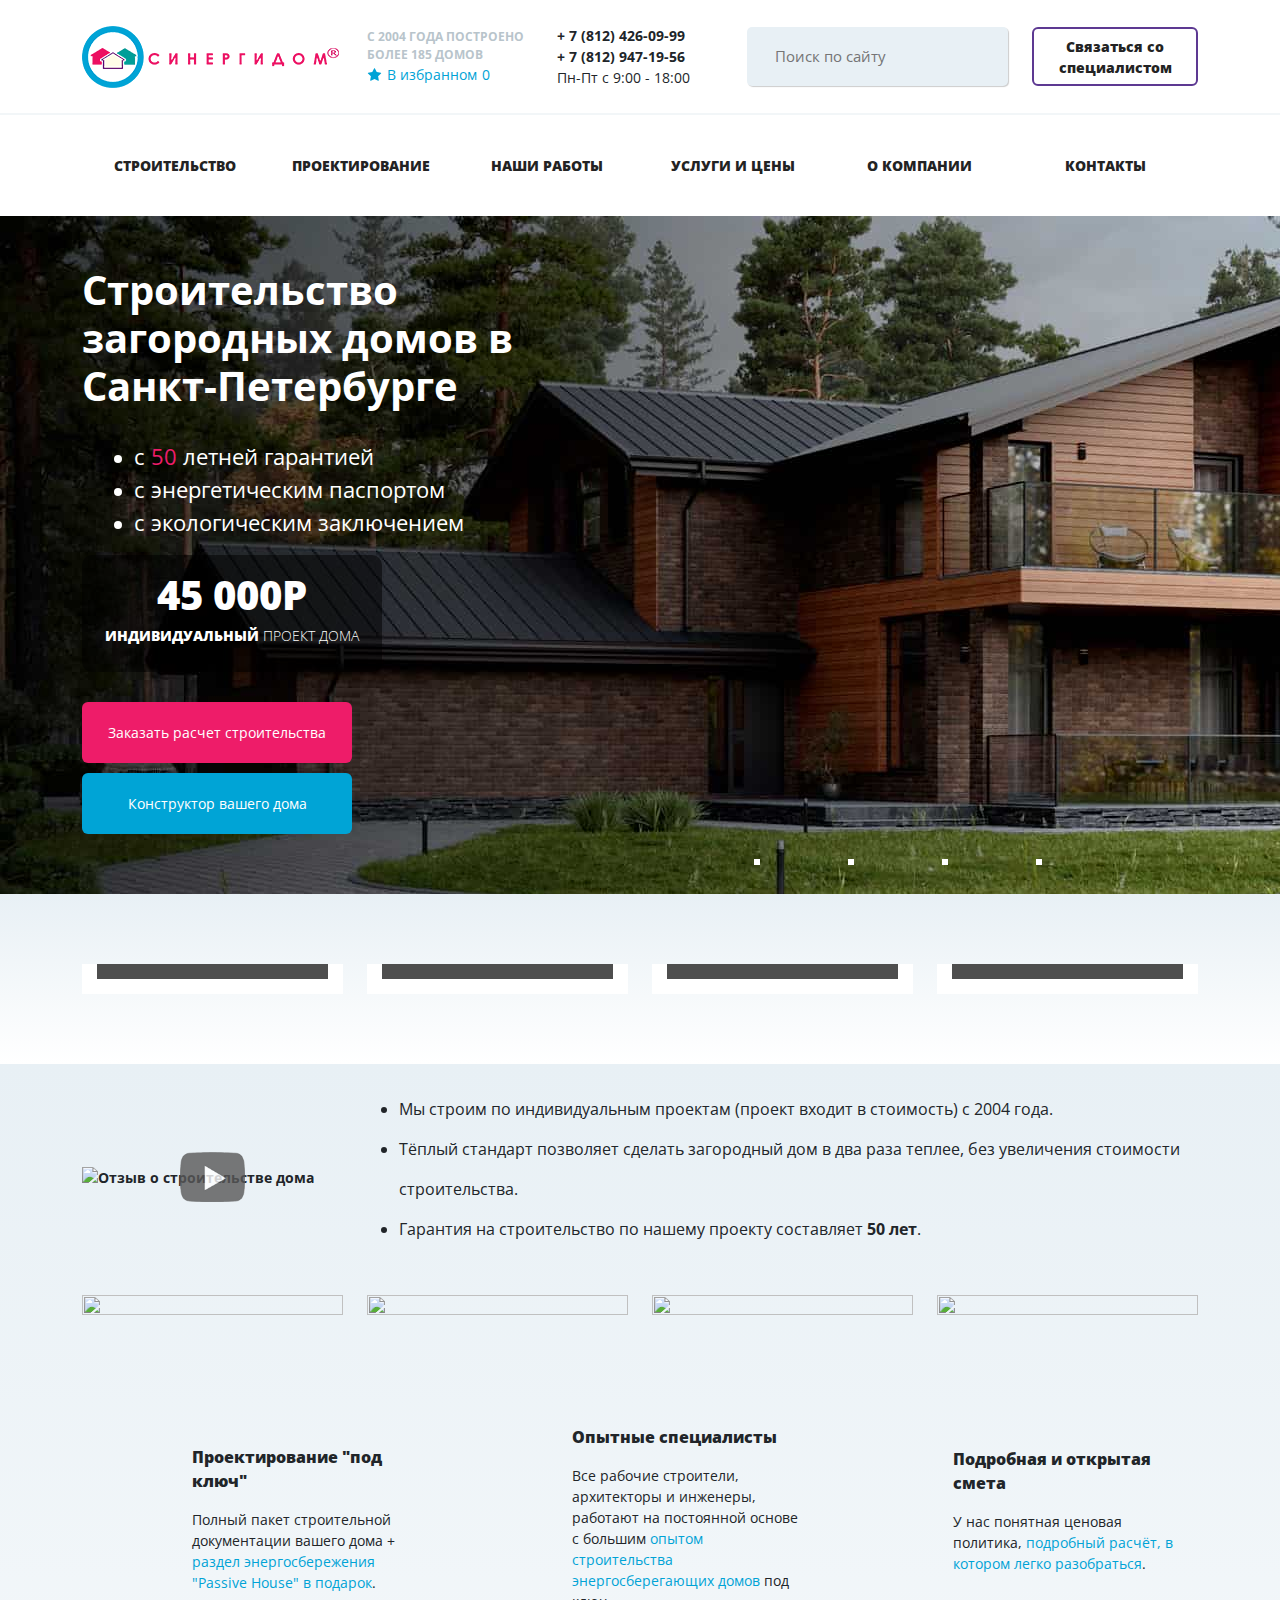
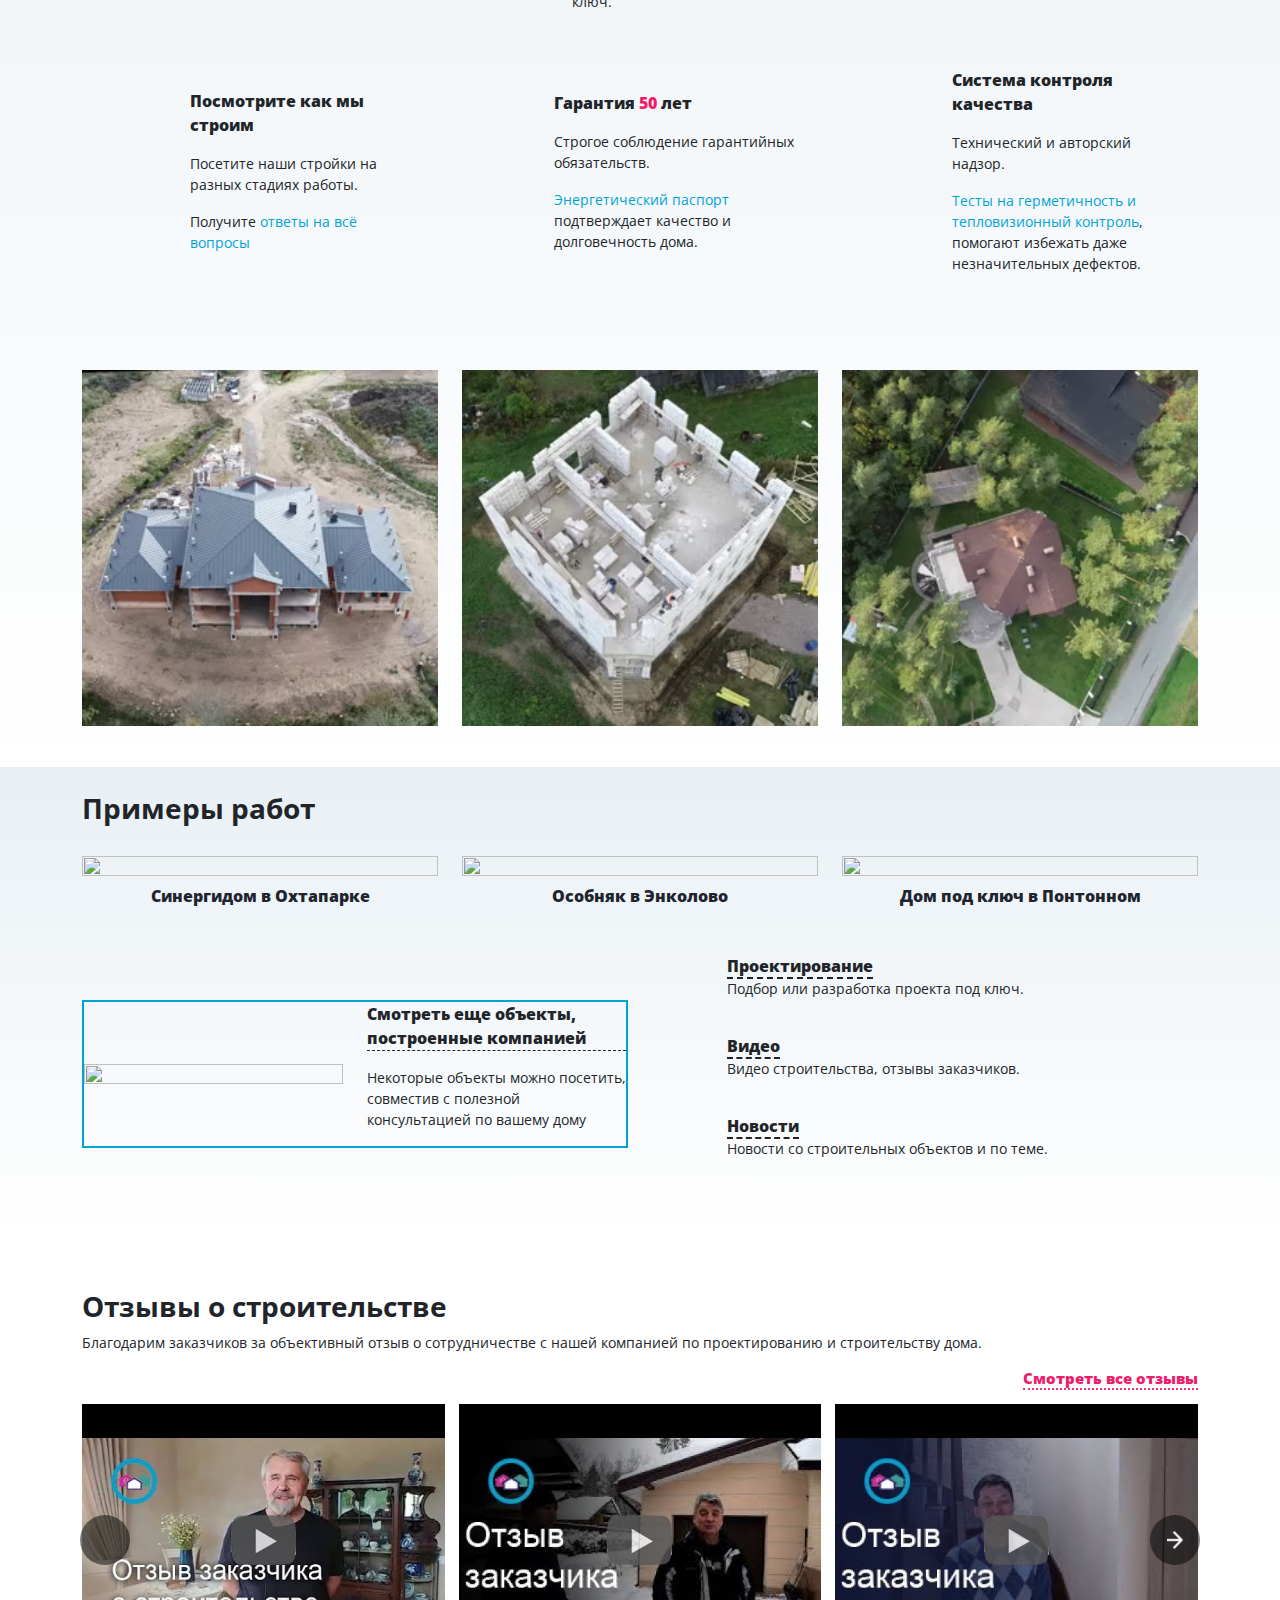
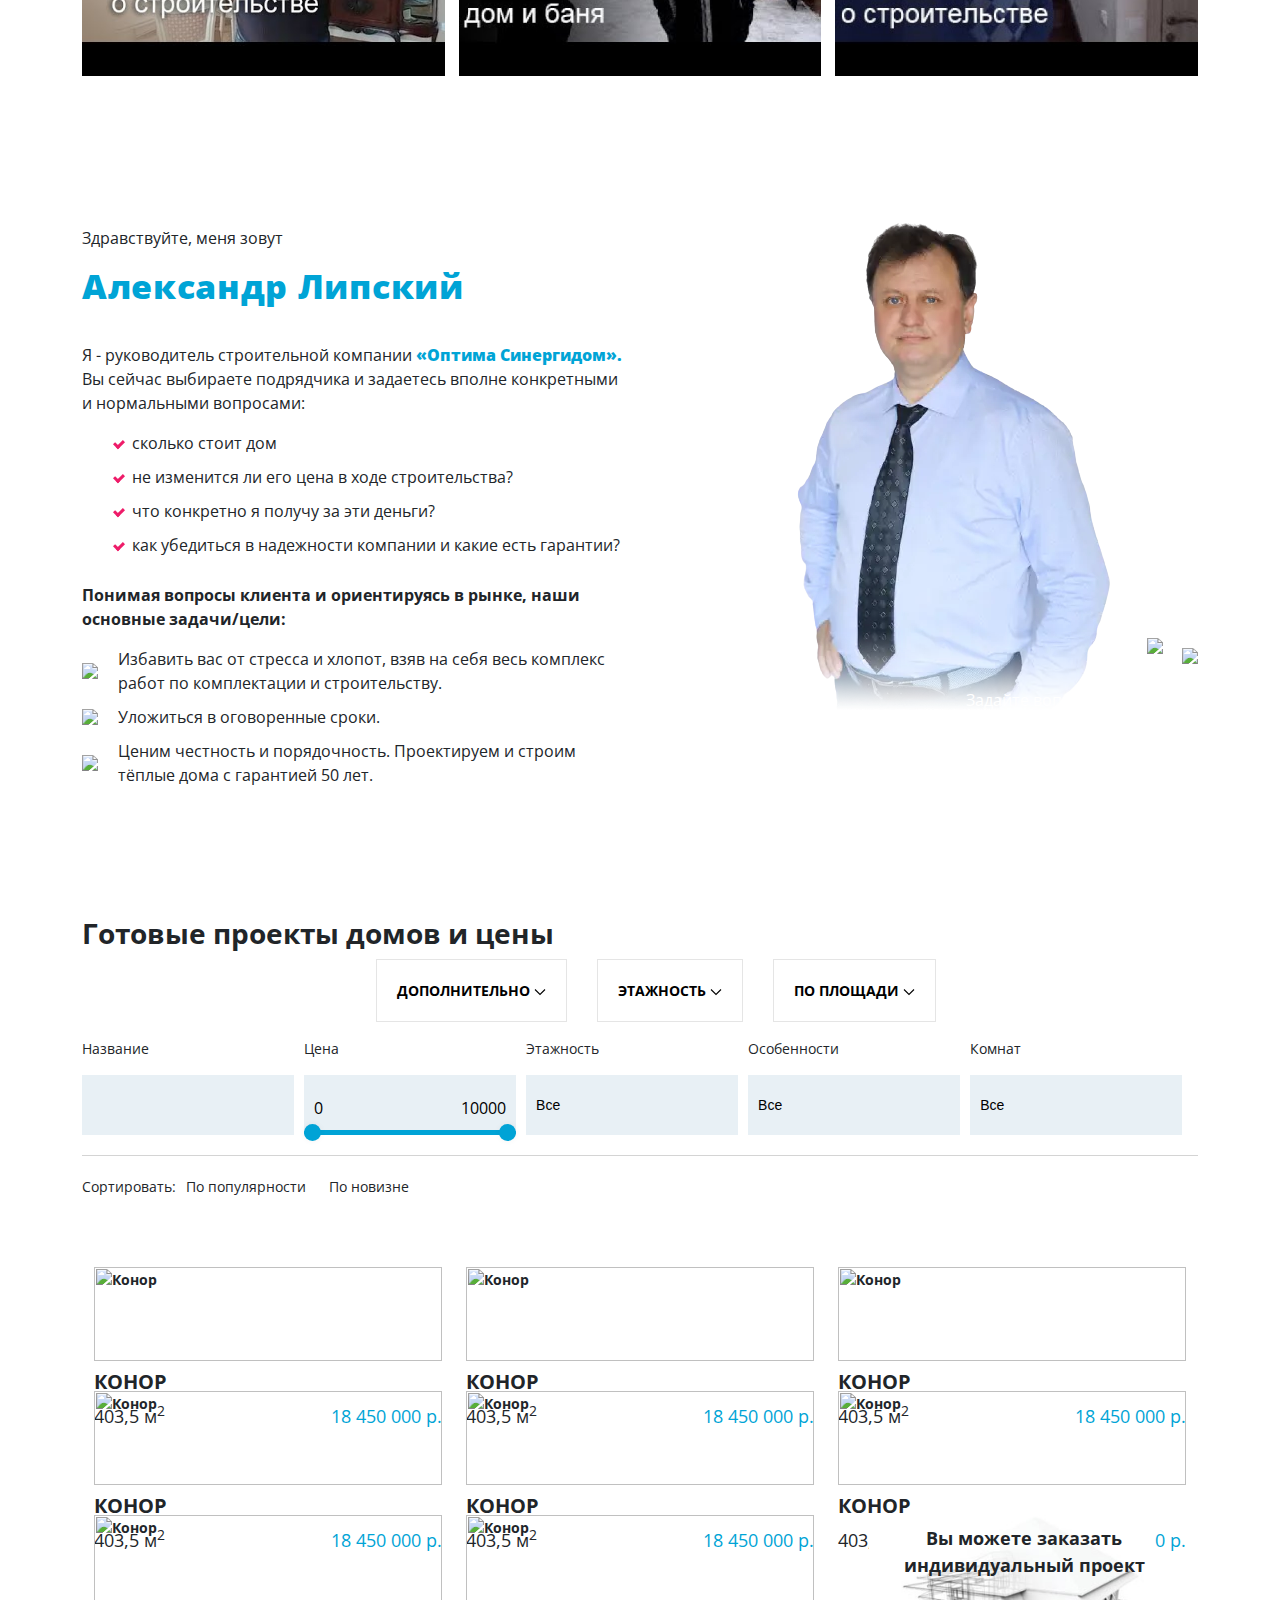
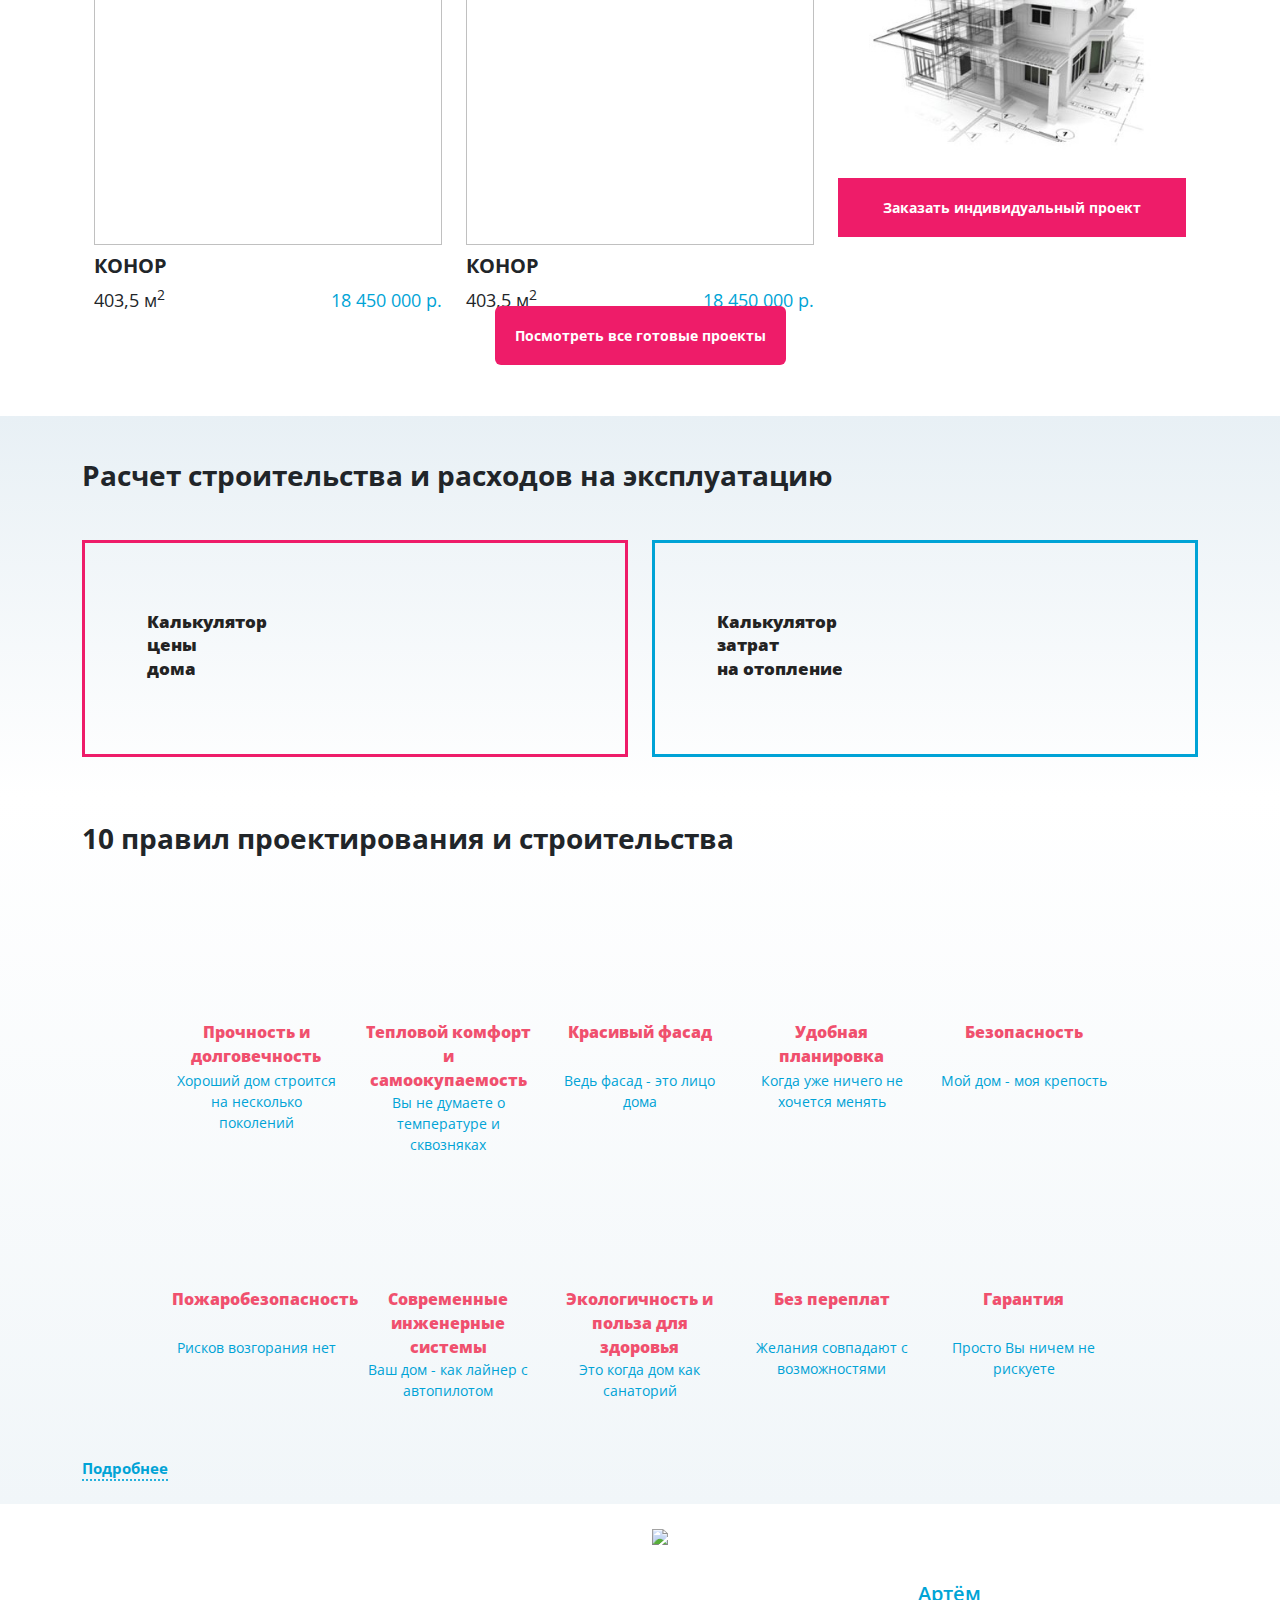
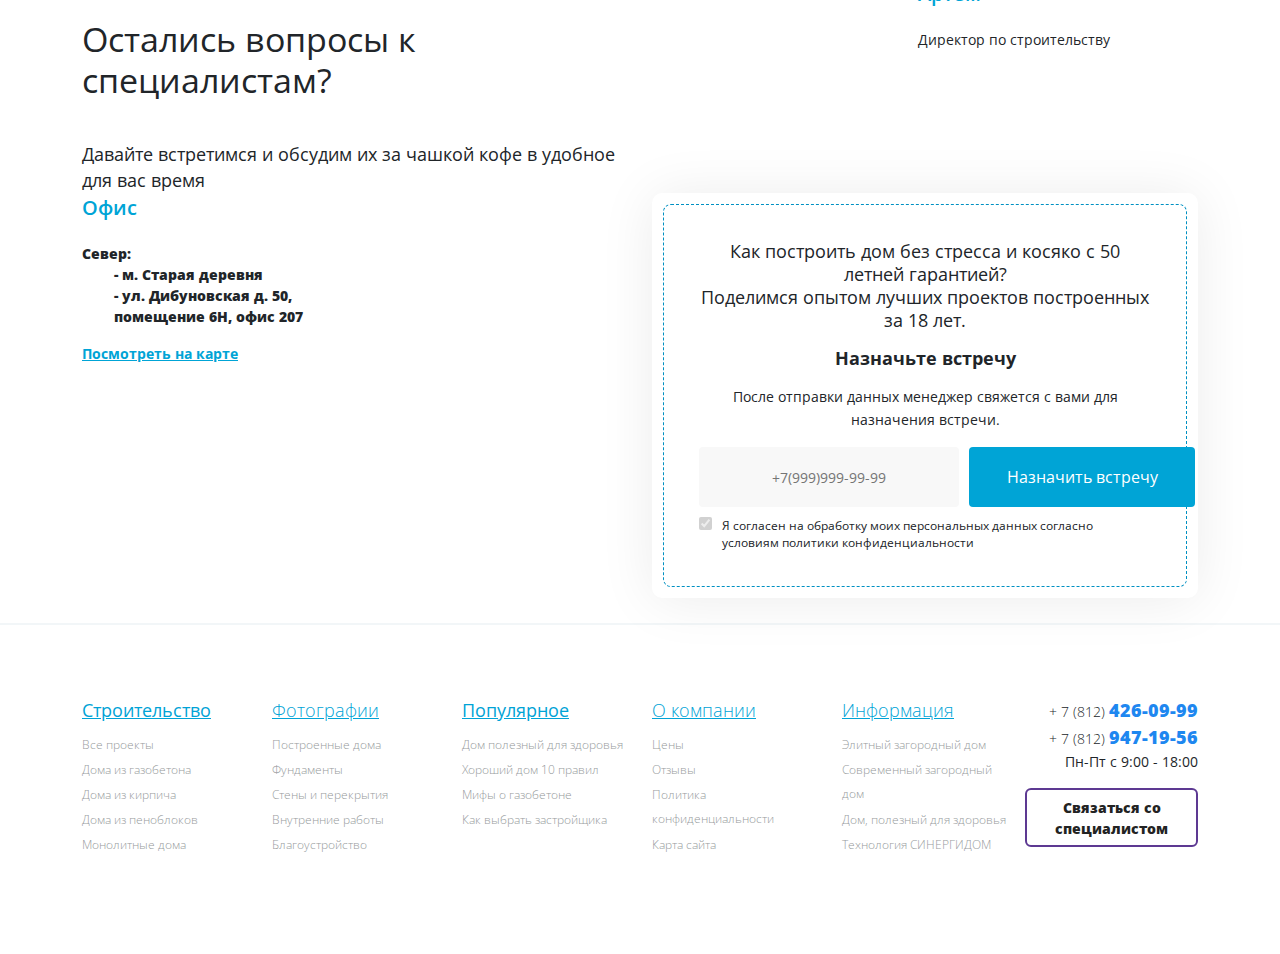
==== commit 7cd70573: "Add files via upload" ====
--- a/index.html
+++ b/index.html
@@ -667,21 +667,27 @@
 	            <div class="col-md-6 d-md-block d-none pt-3 pb-3">
                    <div class="link-wrap">
                     <div class="link-item">
-	                    <div class="icon adv-img icon-link-2"></div>
+	                        <div class="link__icon-wrap">
+                                <span class="icon icon-link-2 pos-center"></span>
+                            </div>
 	                    <div class="link-text">
                             <a class="adv-title" href="/proektirovanie.html">Проектирование</a>
                             <p class="adv-desc">Подбор или разработка проекта под ключ.</p>
 	                    </div>
 	                </div>
 	                <div class="link-item">
-	                    <div class="icon adv-img icon-link-3"></div>
+	                    <div class="link__icon-wrap">
+                                <span class="icon icon-link-3 pos-center"></span>
+                            </div>
 	                    <div class="link-text">
                             <a class="adv-title" href="/fotogalerry/video-optima.html">Видео</a>
                             <p class="adv-desc">Видео строительства, отзывы заказчиков.</p>
 	                    </div>
 	                </div>
 	                <div class="link-item">
-	                    <div class="icon adv-img icon-link-4"></div>
+	                    <div class="link__icon-wrap">
+                                <span class="icon icon-link-4 pos-center"></span>
+                            </div>
 	                    <div class="link-text">
                             <a class="adv-title" href="/allnews.html">Новости</a>
                             <p class="adv-desc">Новости со строительных объектов и по теме.</p>
--- a/css/style.css
+++ b/css/style.css
@@ -67,6 +67,16 @@
 
 section {
   padding: 25px 0;
+}
+.first-screen {
+  position: relative;
+}
+.first-screen .slide-content {
+  position: relative;
+  padding: 50px;
+}
+.first-screen .slide-bg {
+  min-height: 100%;
 }
 .header .row {
   align-items: center;
@@ -97,10 +107,7 @@
   box-shadow: 1px 1px 1px #ccc;
   width: 100%;
 }
-.icon {
-  display: inline-block;
-  background: url(https://www.spb-optima.ru/images/icons.png) no-repeat;
-}
+
 .icon-search {
   width: 19px;
   height: 19px;
@@ -156,16 +163,19 @@
   border-top: 2px solid #f2f6f8;
   display: block;
 }
-.nav__item_sec .nav__link::after {
+.nav__item_sec:after {
   content: "";
   position: absolute;
   top: -2px;
   bottom: 0;
-  right: -15px;
+  right: 20px;
   margin: auto;
   width: 8px;
   height: 5px;
   background: url(https://www.spb-optima.ru/images/icons.png) no-repeat 0 -21px;
+}
+.mobile .nav__item_sec:after {
+  right: 10px;
 }
 .nav__link {
   line-height: 51px;
@@ -427,11 +437,7 @@
   left: 0;
   top: 12px;
 }
-.adv-img {
-  display: inline-block;
-  background: url(https://www.spb-optima.ru/images/icons.png) no-repeat;
-  flex-shrink: 0;
-}
+
 .icon-why-1 {
   width: 70px;
   height: 70px;
@@ -510,28 +516,21 @@
 .icon-link-2 {
   width: 59px;
   height: 59px;
-  background-position: 0 -401px;
+  background-position: 0 -401px !important;
 }
 .icon-link-3 {
   width: 54px;
   height: 55px;
-  background-position: 0 -523px;
-}
-.icon-link-4 {
-  width: 59px;
-  height: 59px;
-  background: url(https://www.spb-optima.ru/images/icons1.png) no-repeat;
-}
+  background-position: 0 -523px !important;
+}
+
 .link-item {
-  display: flex;
-  gap: 15px;
-  align-items: center;
+  position: relative;
+  padding-left: 50px;
+  margin-bottom: 35px;
 }
 .link-wrap {
-  display: flex;
-  flex-wrap: wrap;
-  gap: 40px;
-  align-items: center;
+  padding-left: 25px;
 }
 .link-item .adv-desc {
   margin-bottom: 0;
@@ -1075,8 +1074,19 @@
 }
 .icon {
   display: inline-block;
-  /* background: url(https://www.spb-optima.ru/images/icons.png) no-repeat; */
-}
+  background: url(https://www.spb-optima.ru/images/icons.png) no-repeat;
+}
+.icon-link-4 {
+  width: 59px;
+  height: 59px;
+  background: url(https://www.spb-optima.ru/images/icons1.png) no-repeat;
+}
+.adv-img {
+  display: inline-block;
+  background: url(https://www.spb-optima.ru/images/icons.png) no-repeat;
+  flex-shrink: 0;
+}
+
 .advantage__icon-wrap {
   width: 100px;
   height: 100px;
@@ -1380,7 +1390,6 @@
 }
 .mobile .nav__item_sec:hover .nav-sec-level1 {
   white-space: inherit;
-  
 }
 
 .hamburger {
@@ -1433,7 +1442,7 @@
   padding: 10px 20px;
 }
 .header-fixed {
-  background: rgba(0, 0, 0, .8);
+  background: rgba(0, 0, 0, 0.8);
   position: fixed;
   top: 0;
   left: 0;
@@ -1466,11 +1475,11 @@
   font-size: 1.25rem;
 }
 .header-fixed__phone span {
-color: rgba(255, 255, 255, .6);
+  color: rgba(255, 255, 255, 0.6);
 }
 .header-fixed__clock {
   margin-bottom: 0;
-  font-size: .875rem;
+  font-size: 0.875rem;
   line-height: 1.5;
   color: #999;
 }
@@ -1478,15 +1487,15 @@
   max-width: 200px;
 }
 .header-fixed__btn {
-  border: 1px dashed rgba(255, 255, 255, .6);
+  border: 1px dashed rgba(255, 255, 255, 0.6);
   border-radius: 4px;
   padding: 10px 30px;
   vertical-align: middle;
-  font-size: .875rem;
+  font-size: 0.875rem;
   line-height: 38px;
   background-color: #222;
   text-transform: uppercase;
-  transition: .1s ease-in-out;
+  transition: 0.1s ease-in-out;
   font: inherit;
 }
 .header-fixed__btn:hover {
@@ -1507,8 +1516,321 @@
 .mobile .nav__item_sec:hover .nav-sec-level1 {
   background: transparent;
 }
-
-
+.price_wrap_under_slide {
+  padding: 15px;
+  border: 2px solid #00a3d6;
+  border-radius: 6px;
+  height: 100%;
+}
+.title_under_slide {
+  font-size: 20px;
+  text-align: center;
+  font-weight: 700;
+  padding-top: 10px;
+}
+.price_under_slide {
+  color: #ee1c69;
+  font-weight: 700;
+  text-align: center;
+  font-size: 20px;
+}
+.arrow_list {
+  line-height: 30px;
+  font-size: 16px;
+  padding-top: 20px;
+}
+.arrow_list li {
+  position: relative;
+  padding-left: 25px;
+}
+.arrow_list li:before {
+  content: "";
+  display: block;
+  width: 12px;
+  height: 8px;
+  position: absolute;
+  border-bottom: 2px solid #000;
+  border-left: 2px solid #000;
+  top: 8px;
+  left: 0;
+  z-index: 1;
+  transform: translateY(10%) rotate(-45deg);
+}
+.under-catalog-bottom {
+  display: flex;
+  justify-content: center;
+  gap: 30px;
+}
+.under-catalog-bottom .catalog-bottom__link {
+  max-width: 330px;
+  width: 100%;
+  padding: 20px;
+  height: 60px;
+  border-radius: 6px;
+}
+.under-video,
+.under_slider__item img {
+  width: 100%;
+  max-height: 223px;
+  object-fit: cover;
+}
+.examples {
+  padding-top: 10px;
+  background: linear-gradient(to top, #e8f0f5, #fff);
+}
+.block-title {
+  padding-bottom: 20px;
+  font-size: 36px;
+  font-weight: 700;
+}
+.type-img img {
+  width: 100%;
+  max-height: 200px;
+  object-fit: cover;
+  height: 100%;
+}
+.form-ilya {
+  background: url(file:///Users/ivanberger/Downloads/project_work/images/bg9.jpg);
+  background-repeat: no-repeat;
+  background-size: cover;
+}
+.form-artem-title span {
+  color: #00a4d6;
+}
+.ilay-form-title {
+  padding: 15px 0;
+}
+.ilya-form-title {
+  font-size: 24px;
+  font-weight: 900;
+  color: #00a4d6;
+}
+.title-wrap {
+  display: flex;
+  justify-content: space-between;
+  align-items: center;
+  padding-bottom: 10px;
+}
+.main-tabs__caption {
+  display: flex;
+  flex-wrap: wrap;
+  justify-content: center;
+  gap: 30px;
+}
+.main-tabs__btn {
+  padding: 0 20px;
+  transition: all 0.5s ease;
+}
+.main-tabs__btn,
+.main-tabs__btn:hover {
+  background: #fff;
+  border: 1px solid #00a4d6;
+  color: #00a4d6;
+}
+.main-tabs__btn.active {
+  background: #00a4d6;
+  border: 1px solid transparent;
+  color: #fff;
+}
+.title-wrap p {
+  margin: 0;
+}
+.tech-param__link {
+  display: inline-block;
+  max-width: 270px;
+  font-size: 16px;
+  font-weight: 900;
+  line-height: 1.15;
+  color: #00a3d6;
+  text-decoration: none;
+  padding-bottom: 6px;
+  border-bottom: 2px dotted #18acda;
+}
+.tech .title_under_slide {
+  text-align: left;
+}
+.tech-param__desc {
+  font-size: 12px;
+}
+.icon-param-7 {
+  width: 50px;
+  height: 50px;
+  background-position: 0 -2980px;
+  left: 5px;
+  top: 15px;
+}
+.tech .pos-center {
+  left: 5px;
+  top: 15px;
+}
+.center-img img {
+  width: 100%;
+  height: 400px;
+  object-fit: contain;
+}
+.icon-param-8 {
+  width: 50px;
+  height: 50px;
+  background-position: 0 -3032px;
+}
+.icon-param-2 {
+  width: 50px;
+  height: 50px;
+  background-position: 0 -2717px;
+}
+.icon-param-9 {
+  width: 50px;
+  height: 50px;
+  background-position: 0 -3082px;
+}
+.icon-param-3 {
+  width: 50px;
+  height: 50px;
+  background-position: 0 -2769px;
+}
+.icon-param-6 {
+  width: 56px;
+  height: 57px;
+  background-position: 1px -2923px;
+}
+.teh-head {
+  padding-left: 65px;
+}
+.tech-param__icon-wrap {
+  position: absolute;
+  left: 6px;
+  top: 4px;
+  width: 50px;
+  height: 50px;
+}
+.icon-step-1 {
+  width: 44px;
+  height: 50px;
+  background-position: 0 -2873px;
+}
+.step__icon-wrap {
+  width: 55px;
+  height: 53px;
+  position: relative;
+}
+.step__icon-wrap .pos-center {
+  right: 5px;
+}
+.tabs__content {
+  padding: 20px 0;
+}
+.step__number {
+  font-size: 16px;
+  font-weight: 900;
+  color: #ee1c69;
+  line-height: 1.3;
+  text-transform: uppercase;
+  margin-top: 22px;
+}
+.icon-step-5 {
+  width: 47px;
+  height: 50px;
+  background-position: 0 -3084px;
+}
+.icon-step-6 {
+  width: 50px;
+  height: 50px;
+  background-position: 0 -3136px;
+}
+.icon-step-7 {
+  width: 50px;
+  height: 50px;
+  background-position: 0 -3188px;
+}
+.step-banner {
+  max-height: 315px;
+  background: url(https://www.spb-optima.ru/images/banners/banner-1.jpg)
+    no-repeat center top;
+  -webkit-background-size: cover;
+  background-size: cover;
+}
+.banner__title {
+  padding-right: 10px;
+  font-size: 16px;
+  font-weight: 900;
+  text-transform: uppercase;
+  line-height: 1.5;
+  padding-top: 30px;
+  padding-left: 38px;
+  color: #00a3d6;
+}
+.step__title {
+  font-size: 16px;
+  font-weight: 900;
+  color: #20242f;
+  line-height: 1.3;
+  margin-bottom: 17px;
+  margin-top: 2px;
+}
+.tabs__content h2 {
+  padding: 15px 0;
+}
+.icon-step-2 {
+  width: 55px;
+  height: 53px;
+  background-position: 0 -2925px;
+}
+.icon-step-3 {
+  width: 50px;
+  height: 50px;
+  background-position: 0 -2980px;
+}
+.icon-step-4 {
+  width: 49px;
+  height: 50px;
+  background-position: 0 -3032px;
+}
+.poleznoe_text a {
+  margin-right: 5px;
+  font-size: 16px;
+  font-weight: 900;
+  color: #00a3d6;
+  line-height: 1.4;
+  text-decoration: none;
+  padding-bottom: 2px;
+  border-bottom: 2px dotted #0aa7d8;
+}
+
+.poleznoe_item {
+  display: flex;
+  gap: 20px;
+  padding: 10px;
+  border: 1px solid #00a4d6;
+  border-radius: 6px;
+  flex-wrap: wrap;
+  align-items: center;
+  margin-bottom: 20px;
+}
+.recommend a {
+  background-color: transparent;
+  color: #333;
+  border: 1px solid #e5e5e5;
+  padding: 15px;
+  display: block;
+  width: auto;
+}
+.recommend .row {
+  gap: 5px;
+  justify-content: center;
+}
+.poleznoe-img {
+  max-width: 100%;
+  width: 180px;
+}
+.poleznoe-img img {
+  width: 225px;
+  height: 100%;
+  object-fit: cover;
+  max-width: 100%;
+}
+.poleznoe_text {
+  width: 65%;
+}
 @media (max-width: 1199px) {
   .header_logo {
     display: block;
@@ -1539,7 +1861,6 @@
   }
 }
 
-
 @media (max-width: 991px) {
   .header-fixed__name {
     display: none;
@@ -1553,9 +1874,11 @@
 }
 
 @media (max-width: 768px) {
-  .slide-content {
+  .slide-content,
+  .poleznoe_text {
     width: 100%;
   }
+
   .mobile .naw-wr {
     top: 0;
   }
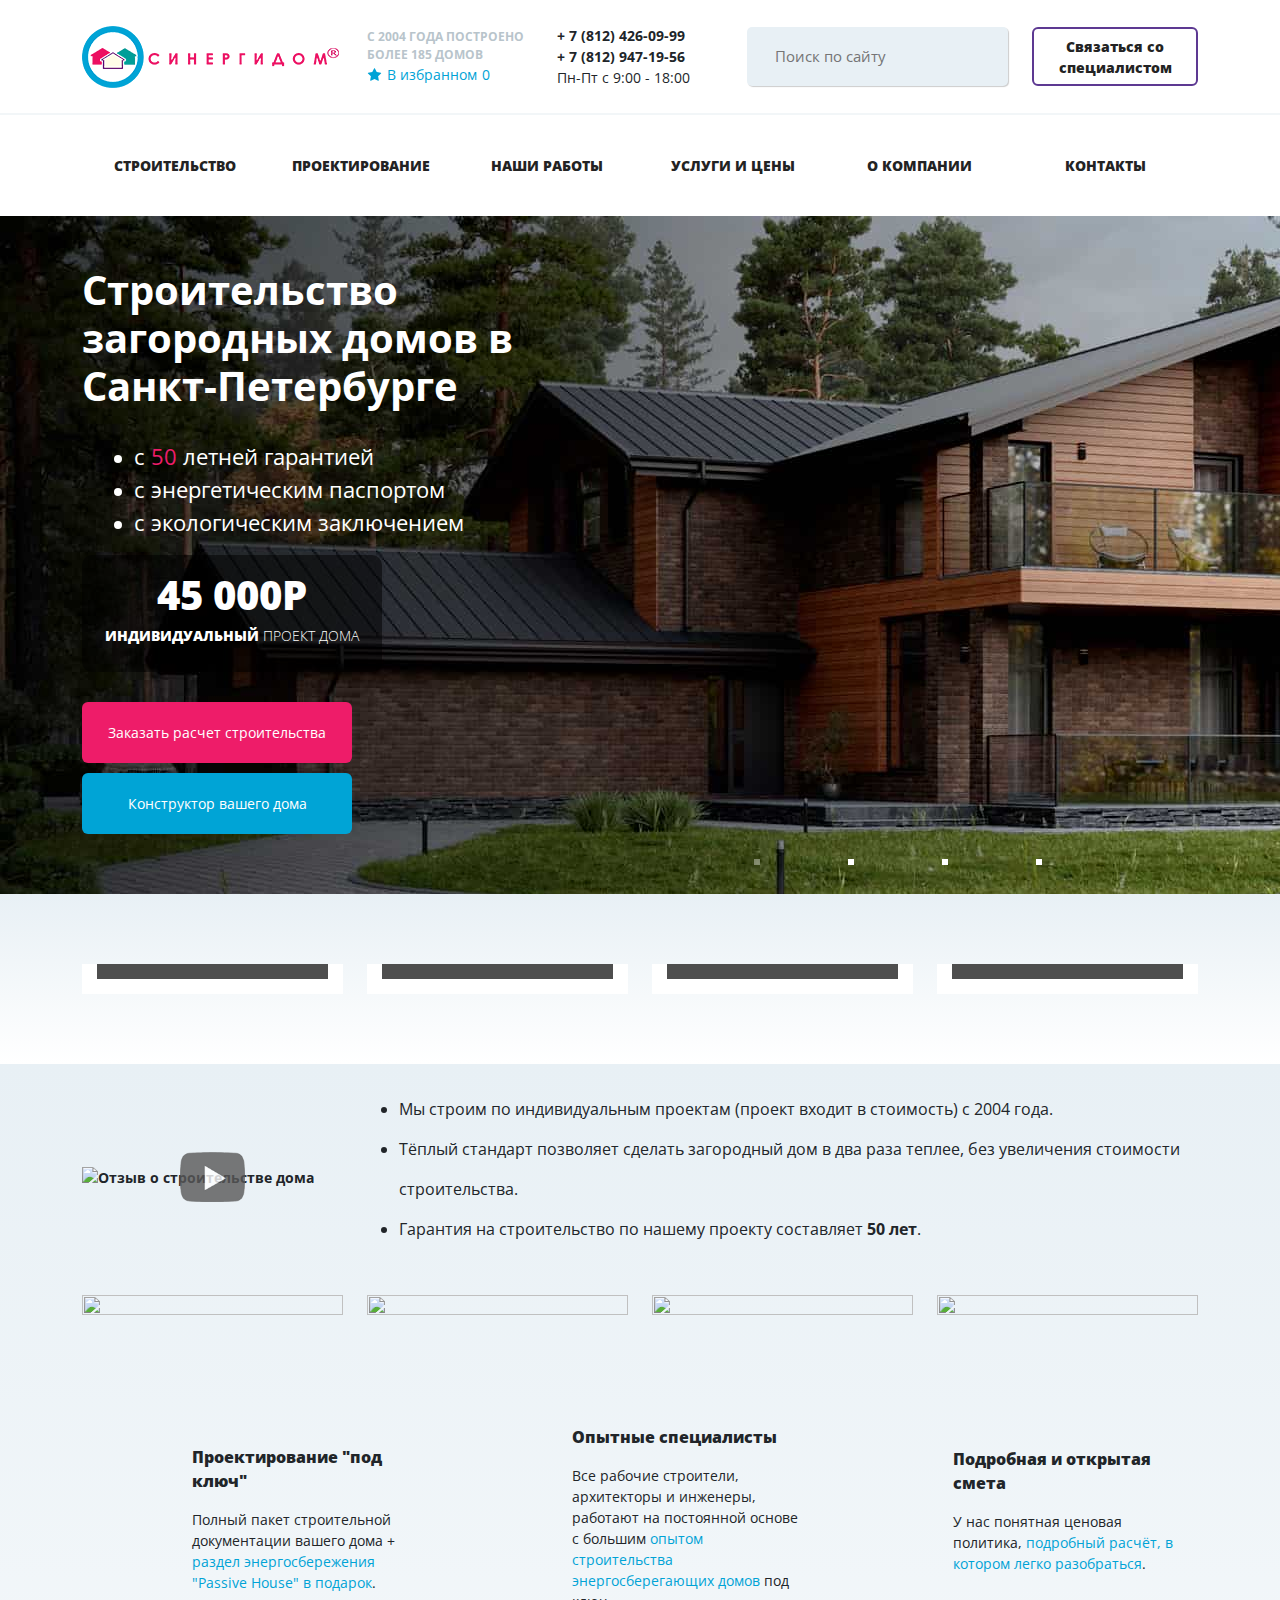
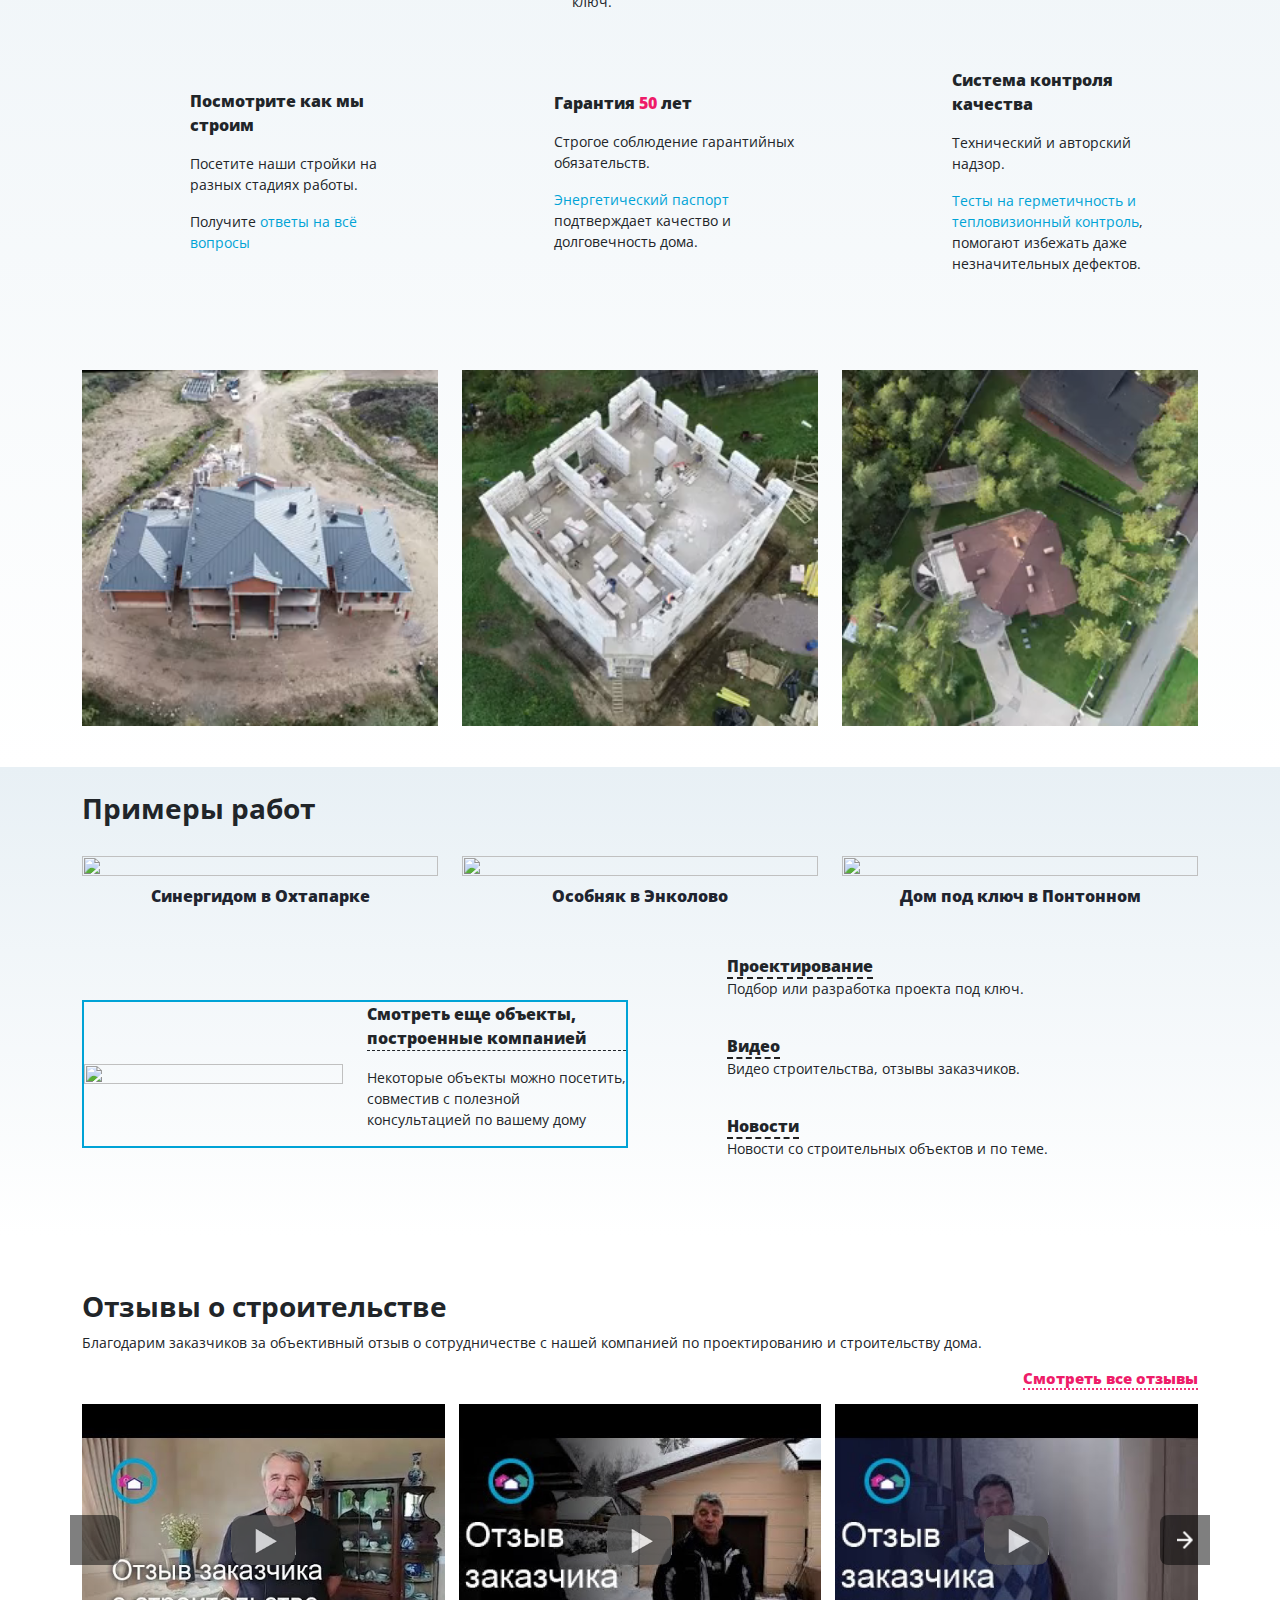
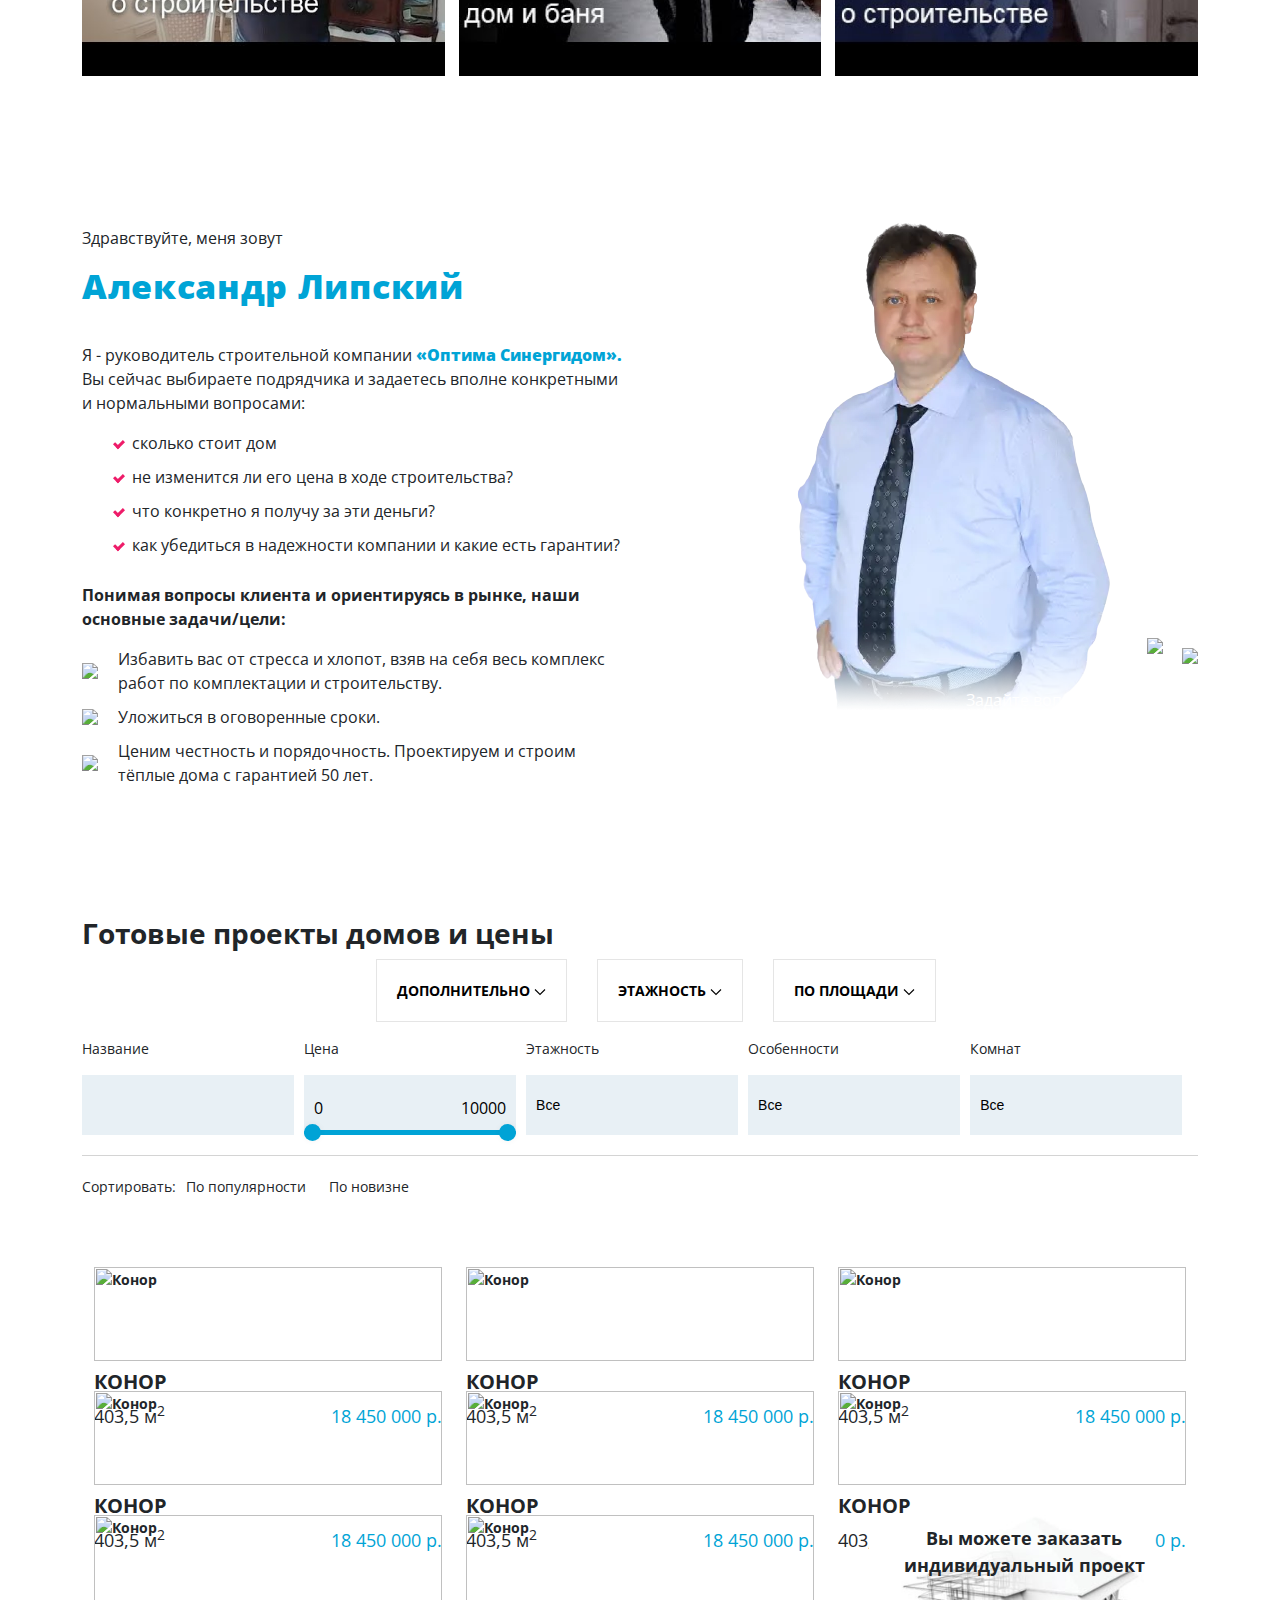
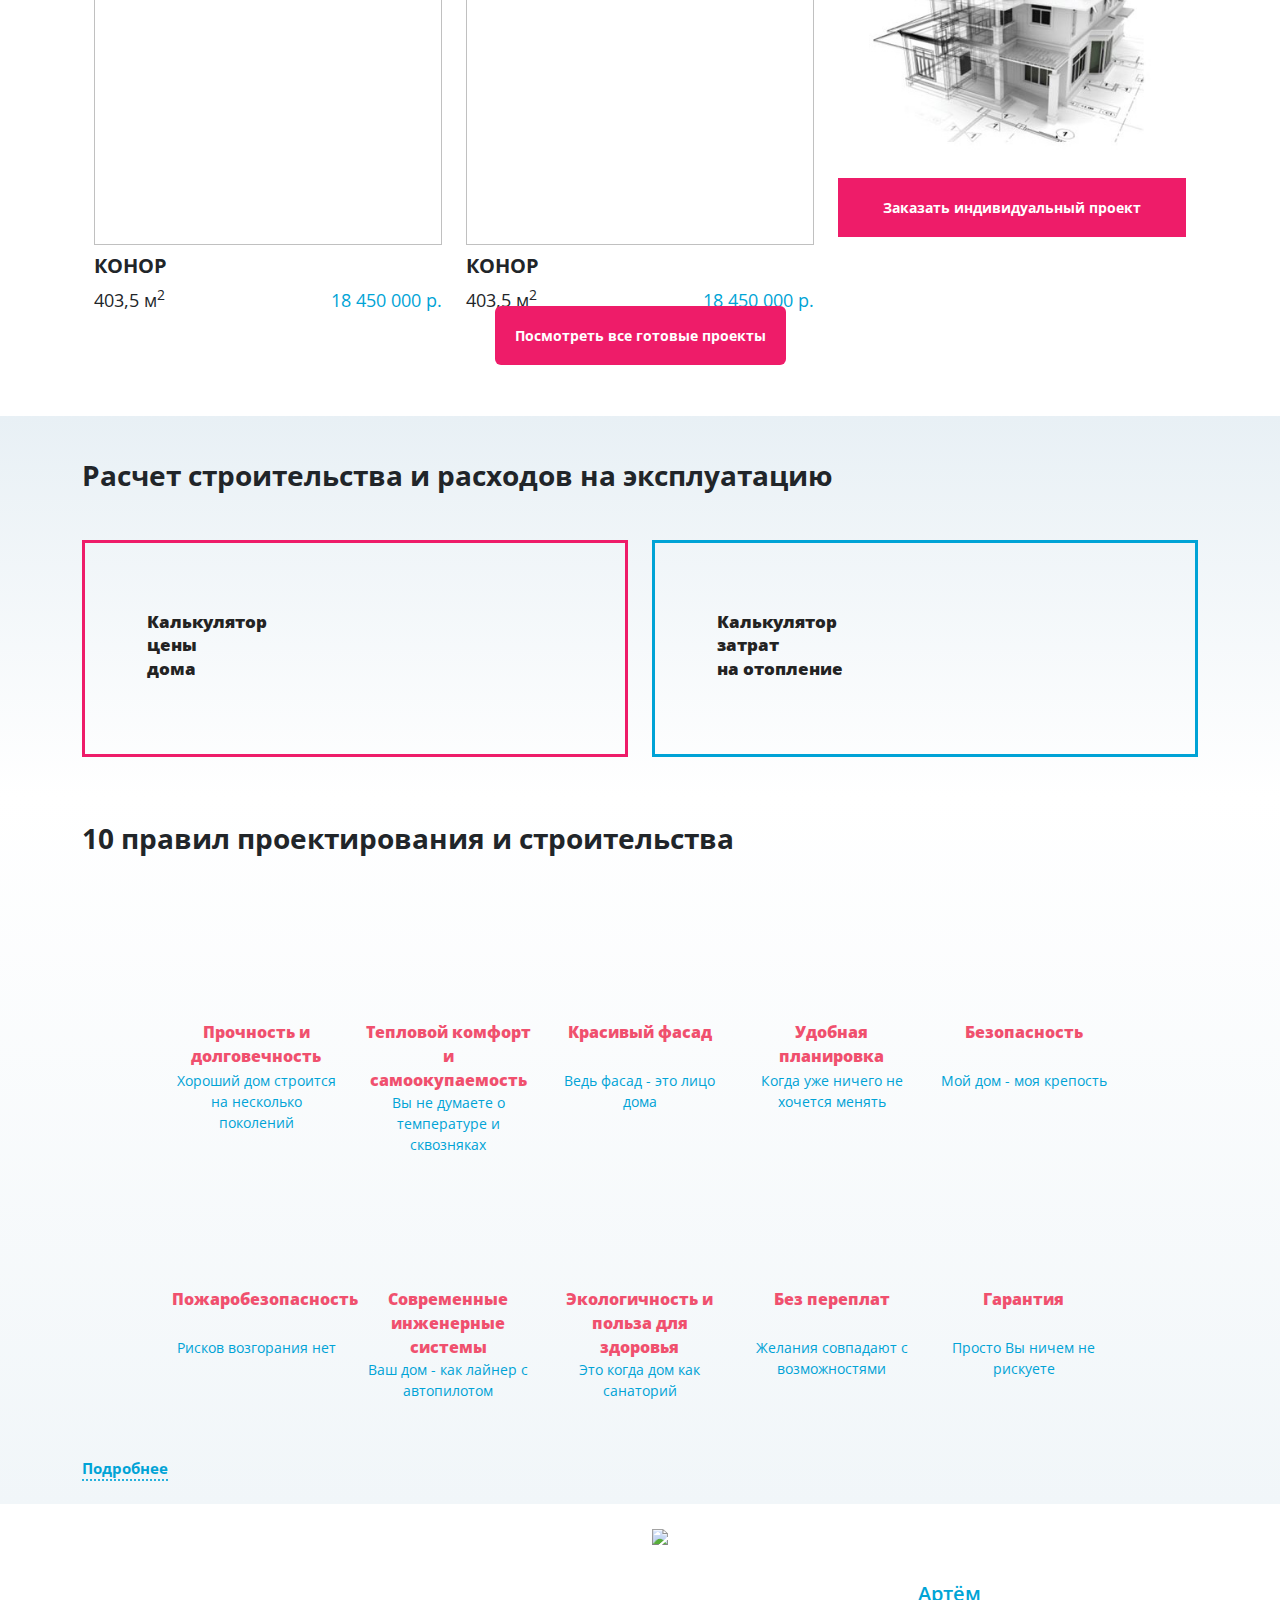
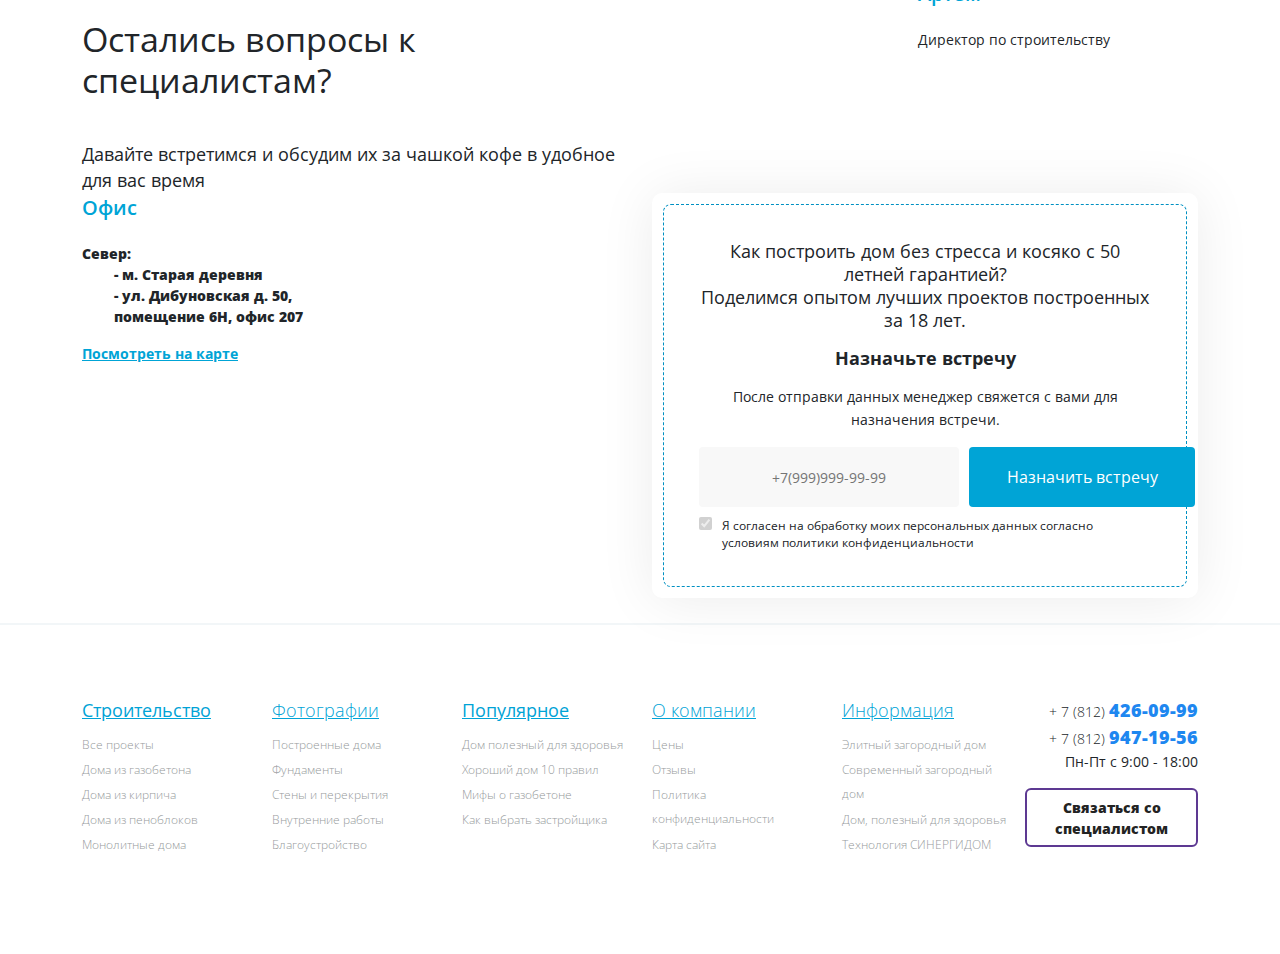
==== commit 1a37d82e: "Add files via upload" ====
--- a/index.html
+++ b/index.html
@@ -68,7 +68,7 @@
 					<a href="tel:+78124260999" class="header-fixed__phone"><span>+ 7 (812)</span> 426-09-99</a>
 					<p class="header-fixed__clock">Пн-Пт с 9:00 — 18:00</p>
 				</div>
-				<button class="header-fixed__btn">Связаться со специалистом</button>
+				<button class="header-fixed__btn js-popup-link" data-fancybox href="#callback">Связаться со специалистом</button>
 			</div>
 		</div>	
 	</div>
--- a/css/style.css
+++ b/css/style.css
@@ -1831,6 +1831,95 @@
 .poleznoe_text {
   width: 65%;
 }
+.energo-main-slider {
+  background: url(https://www.spb-optima.ru/images/sin/fonsin.jpg);
+  background-repeat: no-repeat;
+  background-size: cover;
+  background-position: center;
+}
+.energo-text {
+  text-align: center;
+  width: 820px;
+  margin: auto;
+  max-width: 100%;
+  padding: 250px 0;
+}
+.energo-block {
+  background-color: rgba(129, 143, 192, 0.7);
+  padding: 30px;
+  color: #fff;
+}
+.energo-block h1 {
+  font-size: 65px;
+  padding-bottom: 20px;
+}
+.energo-sub-title {
+  font-size: 28px;
+  padding-bottom: 40px;
+}
+.energo-sub-desc {
+  font-size: 18px;
+}
+.red-company {
+  color: #ff0000;
+  font-size: 24px;
+  font-weight: 700;
+}
+.hover-img img {
+  width: 255px;
+  object-fit: contain;
+}
+.hover-img {
+  overflow: hidden;
+  padding: 20px 0;
+}
+.hover-img img {
+  transition: all 0.5s ease;
+}
+.hover-img:hover img {
+  transform: scale(1.05);
+}
+.energo_title {
+  font-weight: 700;
+  padding-top: 10px;
+}
+.energo_h4 {
+  font-size: 26px;
+  text-align: center;
+}
+.energo-list .list-img-icon {
+  width: 180px;
+  height: 160px;
+  object-fit: contain;
+}
+.energo_desc {
+  font-size: 12px;
+}
+.su-heading-inner {
+  font-size: 35px;
+  text-align: center;
+  padding-bottom: 20px;
+}
+.surow img {
+  width: 100%;
+  margin-bottom: 20px;
+  height: 220px;
+  object-fit: cover;
+}
+.surow_desc {
+  text-align: left;
+}
+.surow-title {
+  background: rgba(0, 115, 150, 0.32);
+  text-shadow: 1px 1px 1px #0c2840;
+  padding: 10px;
+  position: absolute;
+  width: 100%;
+  bottom: 20px;
+  color: #fff;
+  font-weight: 700;
+  font-size: 17px;
+}
 @media (max-width: 1199px) {
   .header_logo {
     display: block;
--- a/css/custom.css
+++ b/css/custom.css
@@ -0,0 +1,636 @@
+h2 {
+    font-size: 2rem;
+    font-weight: bold;
+}
+
+
+.breadcrumbs__wrap {
+    margin: 20px 0 20px 0;
+}
+.breadcrumbs__list {
+    display: flex;
+    gap: 30px;
+}
+.breadcrumbs__link {
+    color: #00a3d6;
+    transition: color .2s ease;
+}
+.breadcrumbs__link:hover {
+    color: #0f6ecd;
+}
+.breadcrumbs__last {
+    color: #989898;
+}
+
+.card-slider__big-slide {
+    min-height: 445px;
+}
+.card-slider__big-slide-bg {
+    width: 100%;
+    height: 100%;
+    position: absolute;
+    background-size: cover !important;
+}
+.card-slider__big {
+    margin-bottom: 9px;
+}
+.swiper-button-next {
+    right: 0;
+    border-radius: 8px 0 0 8px;
+}
+.swiper-button-prev {
+    border-radius: 0 8px 8px 0;
+    left: 0;
+}
+.swiper-button-next-thumb,
+.swiper-button-prev-thumb {
+    position: absolute;
+    top: 0;
+    bottom: 0;
+    background: rgba(0, 0, 0, 0.5);
+    margin: auto;
+    width: 50px;
+    height: 50px;
+    z-index: 2;
+    cursor: pointer;
+}
+.swiper-button-next-thumb {
+    right: 0;
+    border-radius: 8px 0 0 8px;
+}
+.swiper-button-prev-thumb {
+    left: 0;
+    border-radius: 0 8px 8px 0;
+}
+.swiper-button-next-thumb::after {
+    content: "";
+    position: absolute;
+    top: 0;
+    bottom: 0;
+    left: 0;
+    right: 0;
+    margin: auto;
+    background: url('../images/icons.png') no-repeat 0 -657px;
+    width: 16px;
+    height: 18px;
+}
+.swiper-button-prev-thumb::after {
+    content: "";
+    position: absolute;
+    top: 0;
+    bottom: 0;
+    left: 0;
+    right: 0;
+    margin: auto;
+    background: url('../images/icons.png') no-repeat 0 -637px;
+    width: 16px;
+    height: 18px;
+}
+.swiper-slide-thumb-active {
+    opacity: .37;
+}
+.fixed-project {
+    position: fixed;
+    bottom: 20px;
+    left: 20px;
+    width: 170px;
+    text-align: center;
+    border: 1px solid #000;
+    border-radius: 10px;
+    z-index: 9999;
+    background: #fff;
+    overflow: hidden;
+    padding-bottom: 10px;
+}
+.fixed-project__favourites-icon {
+    width: 15px;
+    height: 15px;
+    transform: translateY(-2px);
+    fill: transparent;
+}
+.fixed-project__favourites-icon--fill {
+    fill: #00a4d6;
+}
+.page-card__share-icon {
+    width: 14px;
+    height: 14px;
+    fill: #b3c1c7;
+}
+.page-card__share-block {
+    display: flex;
+    gap: 10px;
+    margin-top: 30px;
+}
+.page-card__share-print {
+    cursor: pointer;
+}
+
+.page-card {
+    position: relative;
+}
+.page-card__title {
+    font-size: 24px;
+    font-weight: 700;
+    margin-bottom: 20px;
+}
+.page-card__text {
+    padding: 0 25px 25px 25px;
+}
+.card-specifications__square-block {
+    margin-bottom: 20px;
+}
+.card-specifications__square-name {
+    font-size: 16px;
+    font-weight: 900;
+    color: #20242f;
+    margin: 0;
+}
+.card-specifications__square-value {
+    font-size: 24px;
+    display: inline-block;
+}
+.card-specifications__wrap-block {
+    display: flex;
+    flex-wrap: wrap;
+    gap: 20px;
+    padding-left: 10px;
+    margin-bottom: 20px;
+}
+.card-specifications__rooms-icon,
+.card-specifications__bathrooms-icon {
+    width: 50px;
+    height: 50px;
+    display: block;
+}
+.card-specificationss__rooms-wrap {
+    display: flex;
+    gap: 20px;
+    align-items: center;
+}
+.card-specifications__bathrooms-wrap {
+    display: flex;
+    gap: 20px;
+    align-items: center;
+}
+.card-specifications__rooms-name,
+.card-specifications__bathrooms-name {
+    text-align: center;
+    margin: 0;
+}
+.card-specifications__rooms-value,
+.card-specifications__bathrooms-value {
+    font-weight: 700;
+    font-size: 20px;
+}
+.card-specifications__technology-name,
+.card-cost__price-name,
+.card-cost__ipoteka-name {
+    font-weight: 700;
+    margin-bottom: .5rem;
+}
+.card-specifications__technology-value,
+.card-cost__price-value,
+.card-cost__ipoteka-value {
+    font-weight: normal;
+}
+.page-card__cost-block {
+    margin-bottom: 20px;
+}
+.page-card__btn {
+    min-width: 230px;
+}
+.page-card__btn:first-child {
+    margin-bottom: 10px;
+}
+.page-card__full-text {
+    display: none;
+}
+.page-card__wrap {
+    position: relative;
+}
+.page-card__wrap:after {
+    content: '';
+    width: 100%;
+    box-shadow: 0 4px 5px 0 rgba(0,0,0,.2),0 1px rgba(0,0,0,.3);
+    border-top: 1px solid #00a4d6;
+    height: calc(100% - 41px);
+    position: absolute;
+    bottom: 0;
+    left: 0;
+}
+.form {
+    margin-top: 41px;
+}
+.page-card__tabs .tabs__caption {
+    display: flex;
+    gap: 10px;
+}
+.page-card__tabs .tabs__btn {
+    box-shadow: 0 -1px 2px 0 rgba(0,0,0,.2);
+    border-radius: 5px 5px 0 0;
+    text-align: center;
+    padding: 10px;
+    font-size: 16px;
+    cursor: pointer;
+    background: transparent;
+    color: #00a4d6;
+}
+.page-card__tabs .tabs__btn.active {
+    background: #00a4d6;
+    color: #fff;
+}
+.page-card__tabs .blue-btn {
+    margin-bottom: 0;
+    height: 41px;
+}
+.page-card__tabs .tabs__inner {
+    position: relative;
+    z-index: 4;
+}
+.page-card__tabs .tabs__inner-caption {
+    display: flex;
+    gap: 20px;
+
+}
+.page-card__tabs .tabs__inner-btn {
+    background: transparent;
+}
+.page-card__tabs .tabs__inner-btn {
+    padding: 10px 5px 5px 10px;
+    cursor: pointer;
+    box-shadow: 0 -1px 2px 0 rgba(0, 0, 0, .2);
+    color: #00a4d6;
+    border-radius: 5px 5px 0 0;
+}
+.page-card__tabs .tabs__inner-btn.active {
+    border: 1px solid #00a4d6;
+    border-bottom: 0;
+}
+.form-communication__wrap {
+    margin-top: 50px;
+    position: relative;
+    z-index: 3;
+}
+.form-communication__image {
+    height: 60%;
+    object-fit: cover;
+}
+.form-communication__text {
+    text-align: center;
+}
+.form-communication__slogan {
+    font-weight: bold;
+    margin: 5px 0;
+}
+.page-card__banner {
+    background: linear-gradient(to top,#e8f0f5,#fff);
+}
+.banner-tp1__wrap {
+    padding: 40px;
+    background: url('../images/fongltochki.png');
+    box-shadow: 0 10px 20px rgba(0,0,0,0.2), 0 1px 5px rgba(0,0,0,0.3);
+    display: flex;
+    align-items: center;
+    gap: 20px;
+}
+.banner-tp1__picture {
+    flex-basis: 25%;
+    flex-shrink: 0;
+    text-align: center;
+}
+.banner-tp1__title {
+    font-size: 1.25rem;
+    line-height: 1.4;
+    color: #333;
+    margin-bottom: 35px;
+}
+.banner-tp1__desc {
+    margin: 0;
+}
+.banner-tp1__more {
+    color: #1e87f0;
+}
+.page-card__price-title {
+    font-size: 30px;
+    font-weight: 700;
+    line-height: 1.3;
+    text-align: center;
+    margin-bottom: 20px;
+}
+.page-card__price-wrap {
+    display: flex;
+    gap: 5%;
+    justify-content: center;
+    margin-top: 50px;
+}
+.page-card__price-left {
+    flex-basis: 20%;
+}
+.page-card__price-right {
+    flex-basis: 40%;
+}
+.page-card__price-list {
+    margin: 0;
+    padding: 0;
+}
+.page-card__price-item {
+    display: flex;
+    gap: 5%;
+    justify-content: space-between;
+}
+.page-card__price-cost {
+    white-space: nowrap;
+    font-size: 15px;
+    font-weight: 900;
+    color: #f43d7e;
+}
+.page-card__price-btn {
+    width: 100%;
+}
+.page-card__tags-title {
+    font-weight: bold;
+    color: #555;
+    padding: 0 4px 0 0;
+}
+.page-card__tags-list {
+    display: inline;
+    margin: 0;
+    padding: 0;
+}
+.page-card__tags-item {
+    display: inline;
+}
+.page-card__tags-link {
+    height: auto;
+    line-height: 1.8;
+    display: inline-block;
+    position: relative;
+    font-size: 12px;
+    padding: 8px 8px 8px 8px;
+    margin: auto auto 9px 15px;
+    box-shadow: -1px 1px 0 rgba(255,255,255,0.3) inset;
+    border-radius: 4px;
+    background-color: #2579D5;
+    color: #fff;
+}
+.form-tp1 {
+    background: url('../images/form-block-bg-2.jpg') no-repeat center top;
+    background-size: cover;
+    padding-top: 71px;
+    padding-bottom: 85px;
+}
+.form-tp1__desc {
+    margin-top: 33px;
+    font-size: 19px;
+    color: #232323;
+    line-height: 1.3;
+    max-width: 700px;
+}
+.form-tp1__form {
+    max-width: 781px;
+    margin-top: 38px;
+}
+.form-tp1__block-wrap {
+    display: flex;
+    justify-content: space-between;
+    flex-wrap: wrap;
+    gap: 2%;
+}
+.form-tp1__btn {
+    white-space: nowrap;
+}
+.form-tp1__field {
+    flex-basis: 30%;
+    min-height: 59px;
+    border-radius: 5px;
+    background: #fff;
+    font-size: 15px;
+    color: #8c8c8c;
+    padding-left: 30px;
+}
+.form-tp1__label {
+    margin-top: 5px;
+    padding-left: 24px;
+    font-size: 16px;
+    font-weight: 300;
+    color: #20242f;
+}
+.page-card__meeting {
+    background: url('../images/bg11.png') 100% 100%;
+    background-size: cover;
+    background-position: center center;
+}
+.page-card__meeting .form-artem-name {
+    padding-bottom: 0;
+}
+.page-card__meeting .form-artem-text {
+    top: 20%;
+    right: 50px;
+}
+
+.page-card__meeting .form-artem-title {
+    font-size: 50px;
+    line-height: 60px;
+}
+.page-card__meeting .form-artem-title span {
+    display: block;
+    max-width: 490px;
+    color: #00A4D6;
+    font-weight: 700;
+    font-style: italic;
+}
+.page-card__meeting-title2 {
+    font-size: 18px;
+    font-weight: bold;
+    margin-top: 10px;
+}
+.page-card__meeting-list {
+    margin-top: 15px;
+    line-height: 24px;
+}
+.page-card__meeting-item {
+    padding: 10px 0;
+    font-size: 18px;
+}
+.page-card__meeting-item span {
+    color: #00A4D6;
+    font-style: italic;
+    font-weight: 700;
+}
+.page-card__meeting-text {
+    color: #00A4D6;
+    font-weight: 700;
+    font-style: italic;
+}
+.page-card__meeting .artem-form::after {
+    content: '';
+    width: 178px;
+    height: 146px;
+    display: block;
+    background: url('../images/domik2.png') center;
+    background-size: cover;
+    position: absolute;
+    left: -55px;
+    bottom: -35px;
+}
+.page-card__meeting-picture {
+    text-align: center;
+}
+
+/* Модалки */
+.popup__text {
+    text-align: center;
+}
+
+@media (max-width: 1320px) {
+    .page-card__meeting .input-artem {
+        flex-direction: column;
+    }
+    .page-card__meeting .input-artem-phone {
+        width: 100%;
+    }
+}
+
+@media (max-width: 991px) {
+    .page-card__text {
+        margin-top: 40px;
+    }
+    .card-specifications__wrap-block {
+        justify-content: space-between;
+    }
+    .card-specifications__rooms-block,
+    .card-specifications__bathrooms-block {
+        flex-basis: 40% !important;
+    }
+    .card-specifications__bathrooms-wrap,
+    .card-specificationss__rooms-wrap {
+        justify-content: center;
+    }
+    .card-specifications__rooms-icon,
+    .card-specifications__bathrooms-icon {
+        max-width: 100px;
+        width: 100%;
+        height: auto;
+    }
+    .form-communication__wrap {
+        text-align: center;
+    }
+    .form-communication__image {
+        height: 60%;
+    }
+    .page-card__meeting .form-artem-title {
+        padding-top: 0;
+        padding-bottom: 20px;
+    }
+    .page-card__meeting .form-artem-title {
+        font-size: 30px;
+        line-height: 40px;
+    }
+    .form-tp1__field {
+        flex-basis: 48%;
+        margin-bottom: 4%;
+    }
+    .form-communication__left {
+        max-height: 550px;
+    }
+}
+@media (max-width: 768px) {
+    .banner-tp1__wrap {
+        flex-direction: column;
+    }
+    .banner-tp1__img {
+        max-width: 80%;
+    }
+    .page-card__price-wrap {
+        flex-direction: column;
+    }
+    .page-card__price-right,
+    .page-card__price-left {
+        flex-basis: 100%;
+    }
+    .page-card__price-left {
+        order: 2;
+        text-align: center;
+    }
+    .page-card__tags-list {
+        display: flex;
+        flex-wrap: wrap;
+        gap: 2%;
+        margin-top: 20px;
+    }
+    .page-card__tags-item {
+        flex-basis: 49%;
+    }
+    .page-card__tags-link {
+        width: 100%;
+        margin-left: 0;
+        margin-right: 0;
+    }
+    .form-artem-text {
+        text-align: center;
+    }
+    .page-card__meeting {
+        background: transparent;
+    }
+    .page-card__meeting .artem-form::after {
+        display: none;
+    }
+    .page-card__meeting .artem-btn-priv {
+        width: 100% !important;
+    }
+}
+
+@media (max-width: 575px) {
+    h2 {
+        font-size: 1.6rem;
+    }
+    .card-specifications__rooms-icon,
+    .card-specifications__bathrooms-icon {
+        max-width: 50px;
+    }
+    .card-specifications__wrap-block {
+        justify-content: normal;
+    }
+    .card-slider__big-slide {
+        min-height: 300px;
+    }
+    .form-tp1__block-wrap {
+        display: block;
+    }
+    .form-tp1__field,
+    .form-tp1__btn {
+        width: 100%;
+    }
+    .form-tp1__btn {
+        max-width: 100%;
+    }
+    .form-communication__image {
+        height: 50%;
+    }
+    .form-communication__left {
+        max-height: 450px;
+    }
+    .page-card__meeting-img {
+        max-width: 50%;
+    }
+    .form-artem-desc {
+        font-size: inherit;
+    }
+    .page-card__meeting-title2 {
+        font-size: 16px;
+    }
+    .page-card__meeting-item {
+        font-size: inherit;
+    }
+    .form-tp1 {
+        padding-top: 30px;
+        padding-bottom: 30px;
+    }
+    .form-tp1__desc {
+        font-size: 14px;
+        margin-top: 20px;
+    }
+    .page-card__price-title {
+        font-size: 1.6rem;
+    }
+}
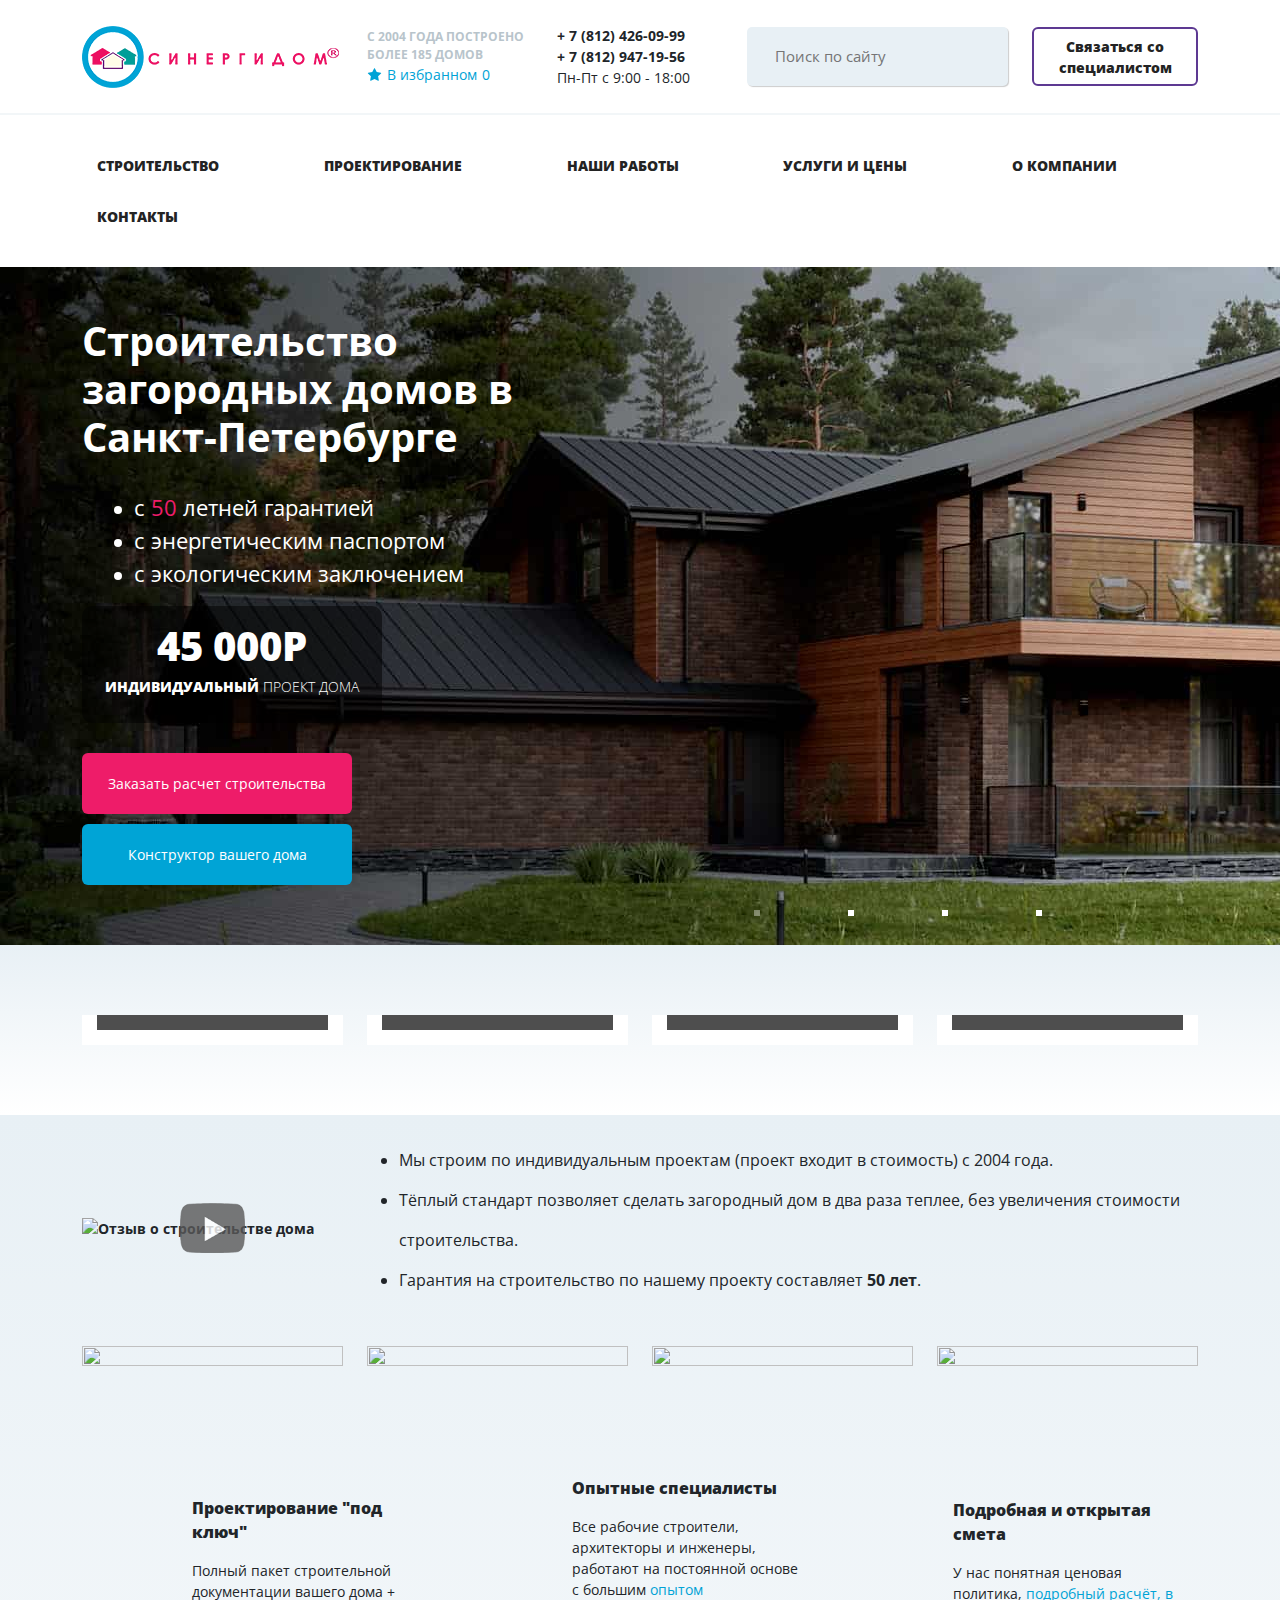
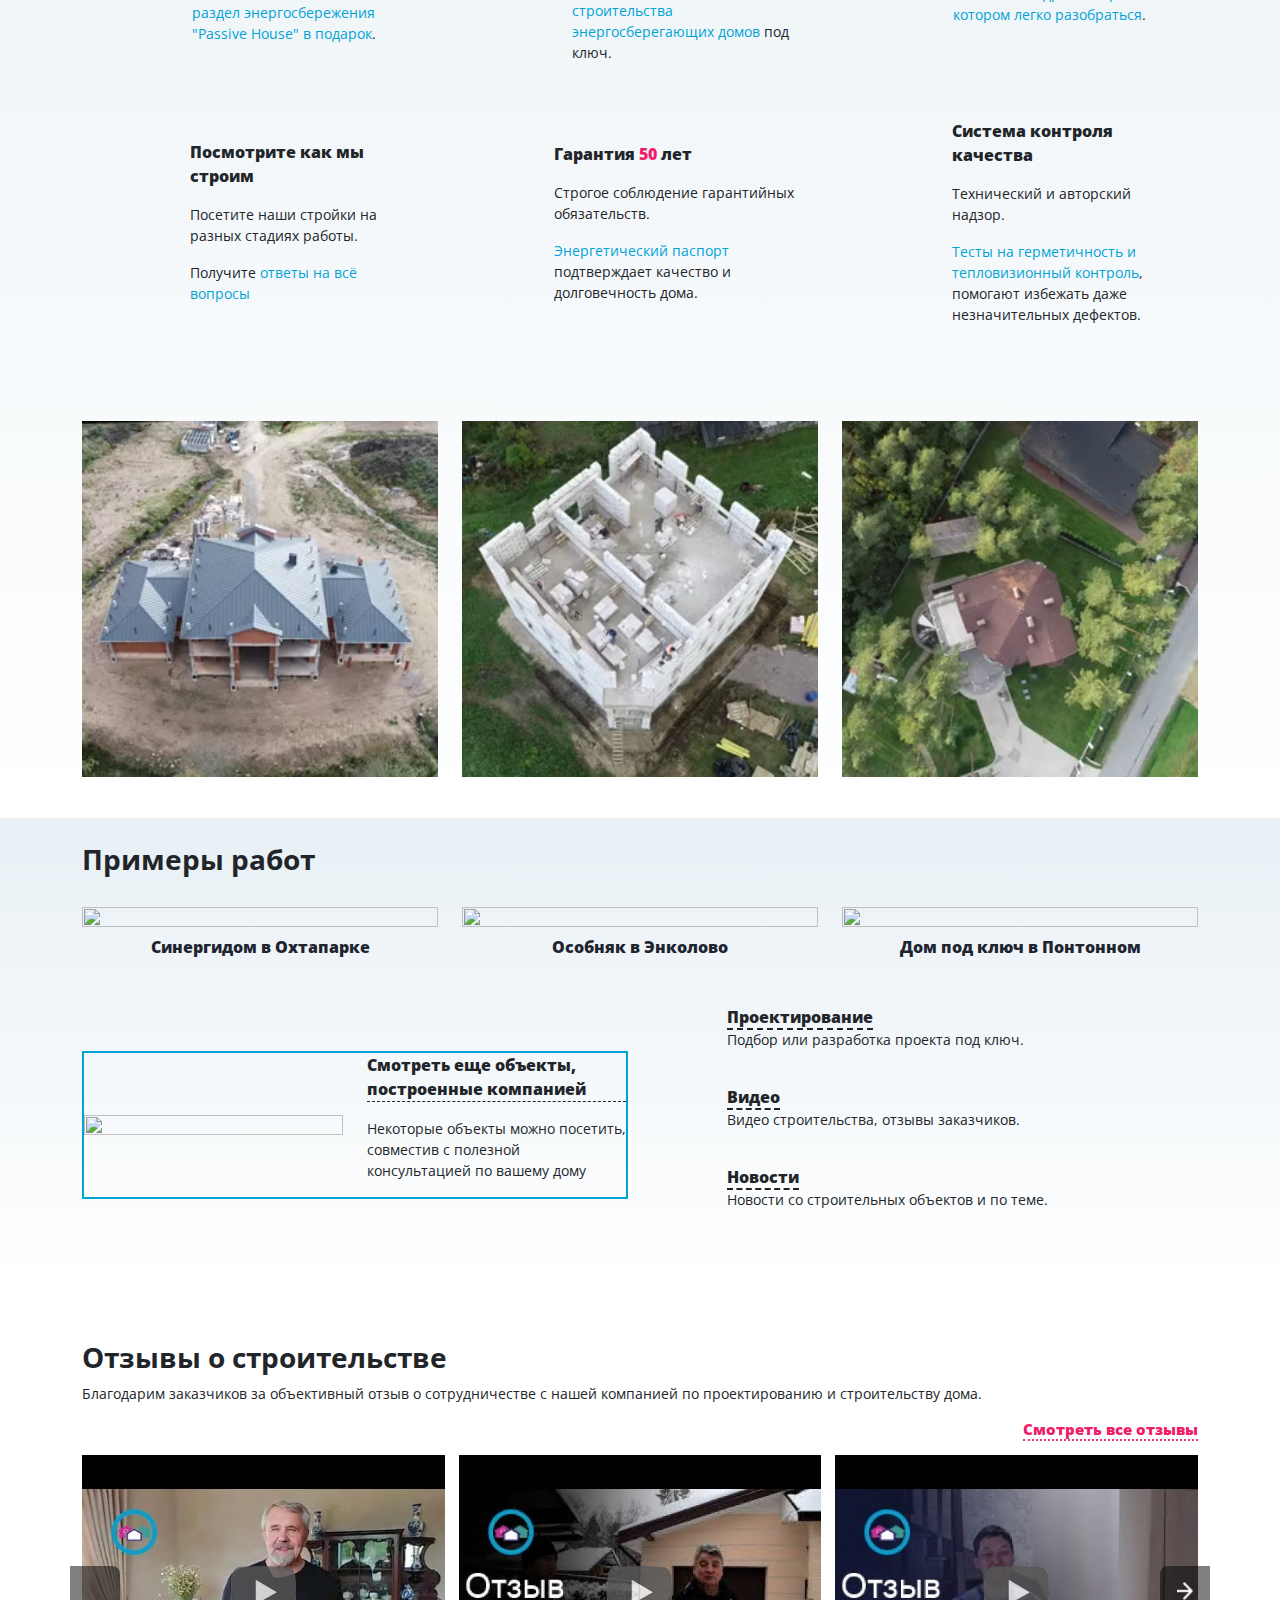
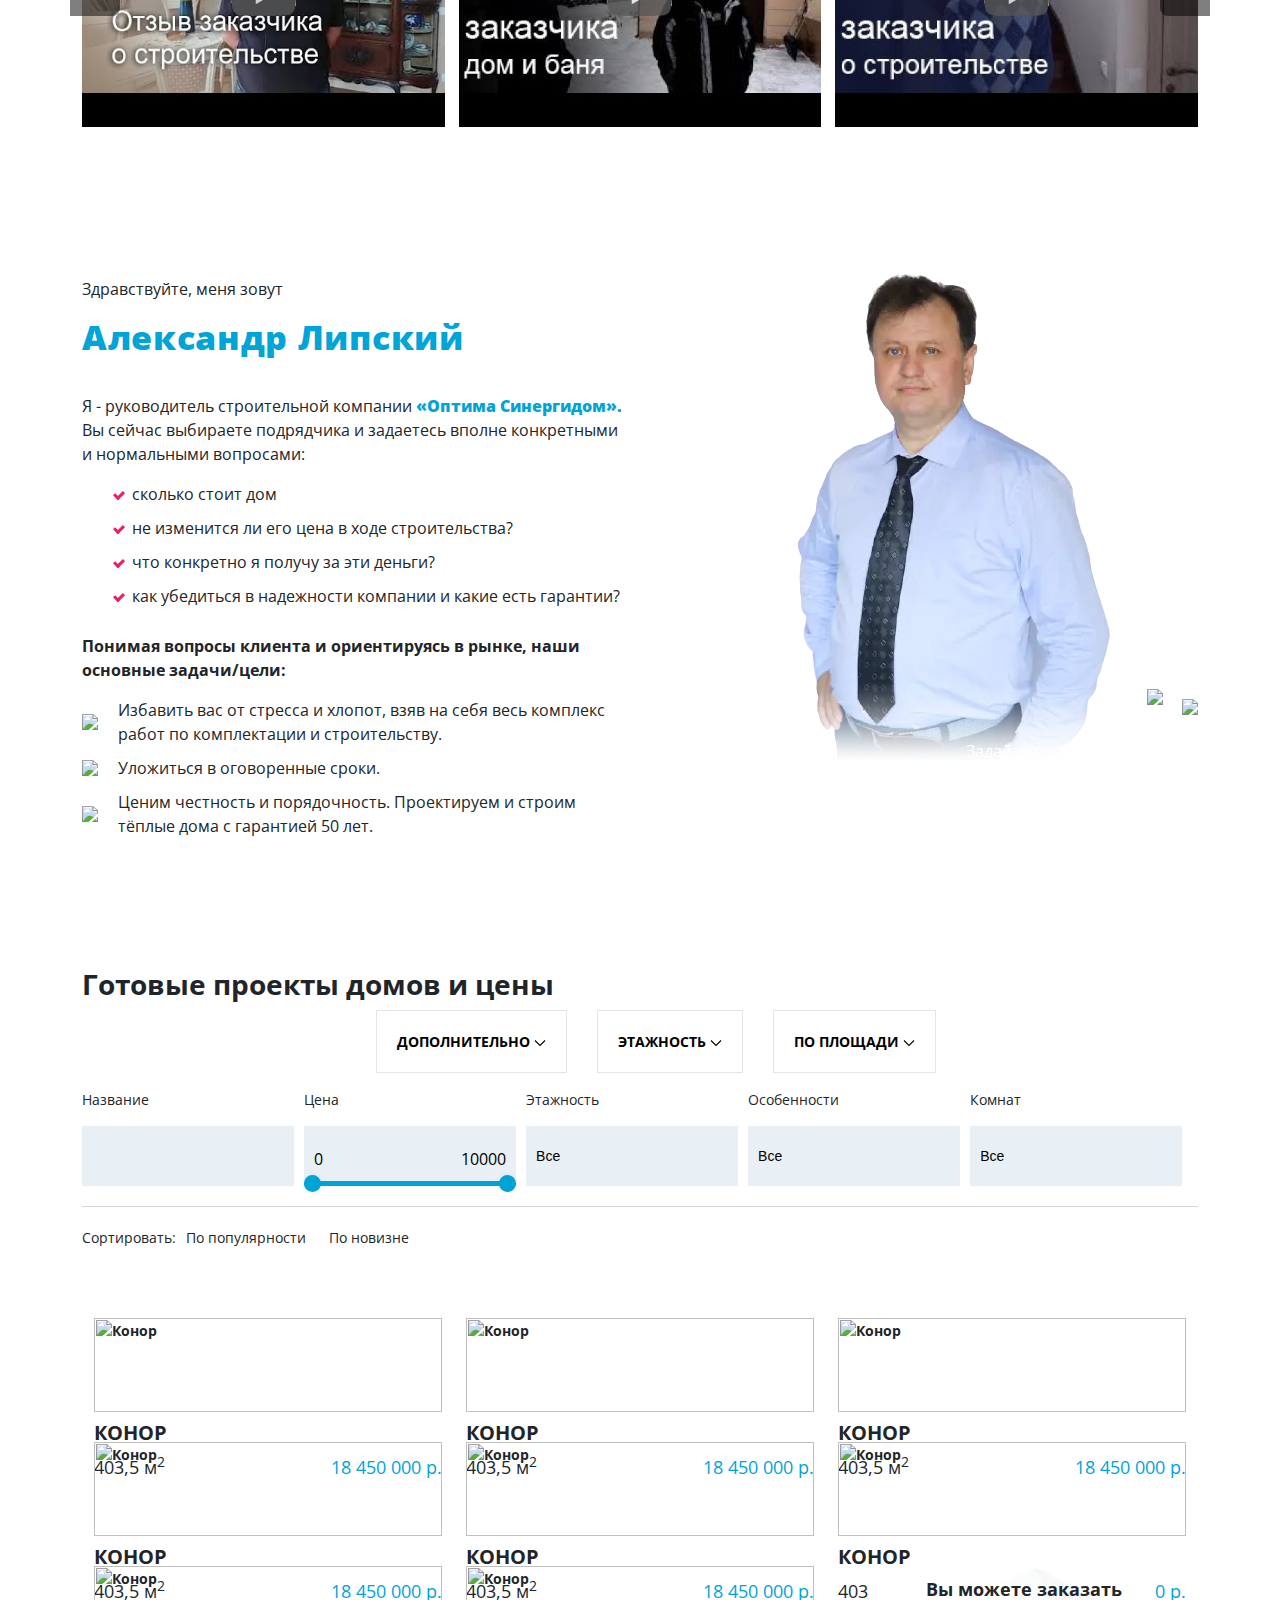
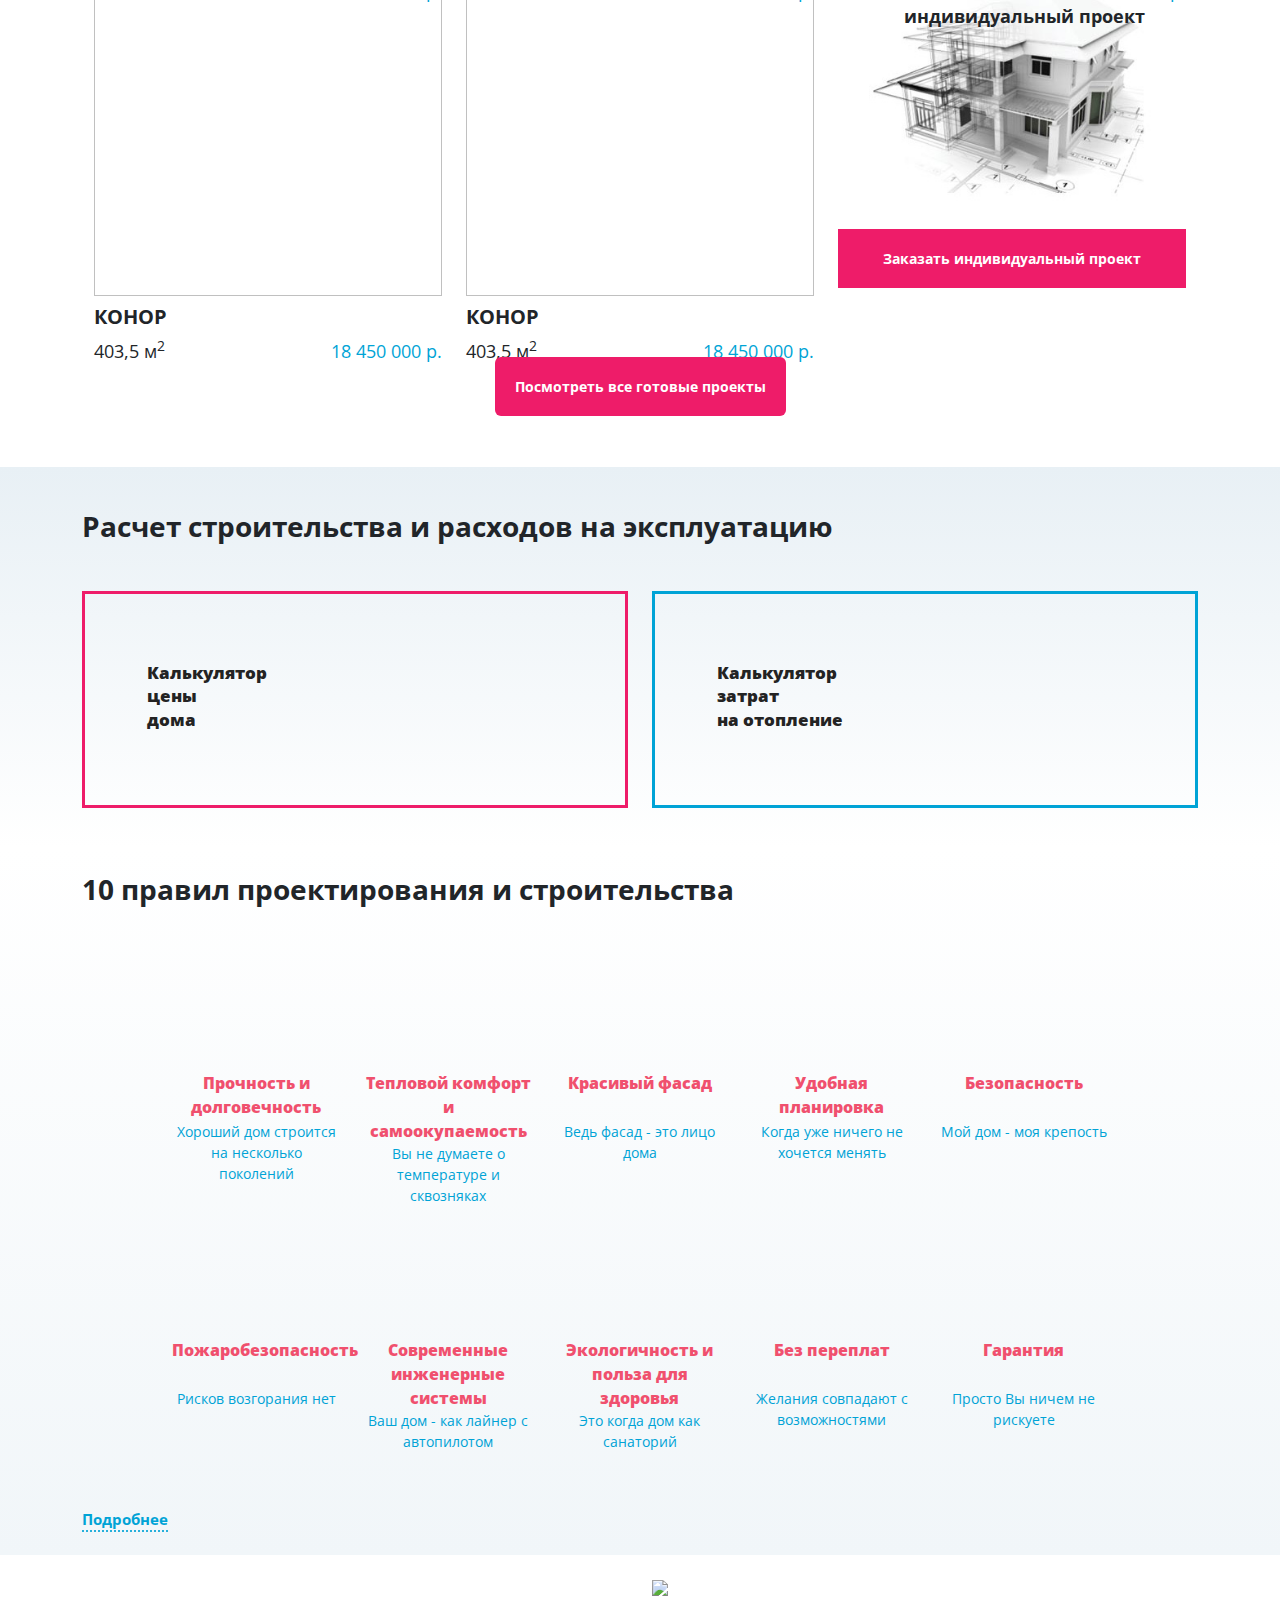
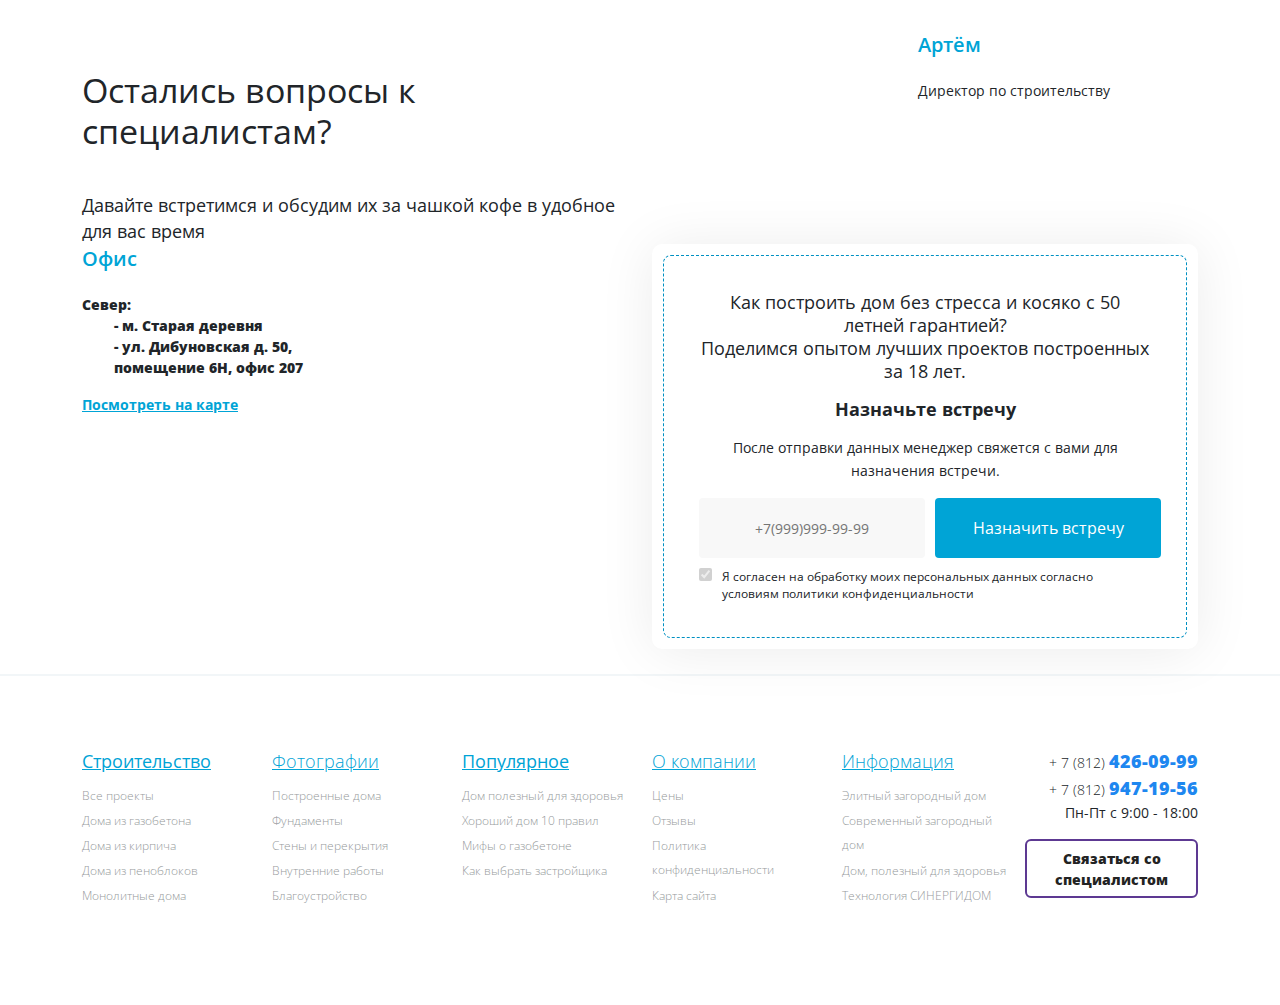
==== commit ed0568d7: "Add files via upload" ====
--- a/index.html
+++ b/index.html
@@ -77,7 +77,6 @@
 		<svg viewBox="0 0 32 32" xmlns="http://www.w3.org/2000/svg"><g id="burger,-menu,-more,-sort" fill="none" fill-rule="evenodd"><path id="Shape" d="m28 23v2h-24v-2zm0-8v2h-24v-2zm0-8v2h-24v-2z" fill="rgb(0,0,0)" fill-rule="nonzero"/></g></svg>
 	</button>
 
-
 	<section class="header">
 		<div class="container">
 			<div class="row">
@@ -132,7 +131,7 @@
 		<div class="container">
 			<button class="nav-mobile-close"><svg version="1.1" id="Layer_1" xmlns="http://www.w3.org/2000/svg" xmlns:xlink="http://www.w3.org/1999/xlink" x="0px" y="0px" viewBox="0 0 512 512" style="enable-background:new 0 0 512 512;" xml:space="preserve"><g><g><polygon points="512,59.076 452.922,0 256,196.922 59.076,0 0,59.076 196.922,256 0,452.922 59.076,512 256,315.076 452.922,512 512,452.922 315.076,256 "/></g></g></svg></button>
 			<ul class="nav">
-				<li class="col-lg-2 col-md-3 col-12 nav__item nav__item_sec">
+				<li class="nav__item nav__item_sec">
 					<a href="/"><span class="nav__link">Строительство</span></a>
 					<ul class="nav-sec nav-sec-level1">
 						<li class="">
@@ -158,7 +157,7 @@
 						</li>
 					</ul>
 				</li>
-				<li class="col-lg-2 col-md-3 col-12 nav__item nav__item_sec">
+				<li class="nav__item nav__item_sec">
 					<a href="#"><span class="nav__link">Проектирование</span></a>
 					<ul class="nav-sec nav-sec-level1">
 						<li class="">
@@ -175,7 +174,7 @@
 						</li>
 					</ul>
 				</li>
-				<li class="col-lg-2 col-md-3 col-12 nav__item nav__item_sec">
+				<li class="nav__item nav__item_sec">
 					<a href="#"><span class="nav__link">Наши работы</span></a>
 					<ul class="nav-sec nav-sec-level1">
 						<li class="">
@@ -192,7 +191,7 @@
 						</li>
 					</ul>
 				</li>
-				<li class="col-lg-2 col-md-3 col-12 nav__item nav__item_sec">
+				<li class="nav__item nav__item_sec">
 					<a href="#"><span class="nav__link">Услуги и цены</span></a>
 					<ul class="nav-sec nav-sec-level1">
 						<li class="">
@@ -221,7 +220,7 @@
 						</li>
 					</ul>
 				</li>
-				<li class="col-lg-2 col-md-3 col-12 nav__item nav__item_sec">
+				<li class="nav__item nav__item_sec">
 					<a href="/about-company.html"><span class="nav__link">О компании</span></a>
 					<ul class="nav-sec nav-sec-level1">
 						<li class="">
@@ -244,7 +243,7 @@
 						</li>
 					</ul>
 				</li>
-				<li class="col-lg-2 col-md-3 col-12 nav__item">
+				<li class="nav__item">
 					<a class="nav__link" href="/contacts.html">Контакты</a>
 				</li>
 			</ul>
@@ -1379,7 +1378,7 @@
 	    </div>
 	</section>
 <!--Modals-->
-    <div class="modal" id="callback">
+<div class="modal" id="callback">
 	<p class="popup__title">Связаться со специалистом</p>
 	<form class="popup-form form" data-neiros="" data-yandex-goal="zakaz_zvonka_dannie">
             <input type="text" name="name" class="form__field popup-form__field" placeholder="Ваше имя">
@@ -1390,6 +1389,115 @@
             </label>
             <button class="pink-btn popup-form__btn form__btn">Заказать звонок</button>
         </form>
+</div>
+<div class="modal" id="zapis">
+    <p class="popup__title">Связаться со специалистом</p>
+    <form class="popup-form form" data-neiros="" data-yandex-goal="zakaz_zvonka_dannie">
+        <input type="text" name="name" class="form__field popup-form__field" placeholder="Ваше имя">
+        <input type="text" name="phone" class="form__field popup-form__field telephonetext" placeholder="+7 (___) ___-__-__">
+        <label class="popup-form-label">
+            <input class="check_priv" type="checkbox" class="agree" checked="checked">Я <a target="_blank" href="/solasiepersdata.pdf">согласен</a>
+            на обработку персональных данных
+        </label>
+        <button class="pink-btn popup-form__btn form__btn">Заказать звонок</button>
+    </form>
+</div>
+<div class="modal" id="smeta">
+    <p class="popup__title">Связаться со специалистом</p>
+    <form class="popup-form form" data-neiros="" data-yandex-goal="zakaz_zvonka_dannie">
+        <input type="text" name="name" class="form__field popup-form__field" placeholder="Ваше имя">
+        <input type="text" name="phone" class="form__field popup-form__field telephonetext" placeholder="+7 (___) ___-__-__">
+        <label class="popup-form-label">
+            <input class="check_priv" type="checkbox" class="agree" checked="checked">Я <a target="_blank" href="/solasiepersdata.pdf">согласен</a>
+            на обработку персональных данных
+        </label>
+        <button class="pink-btn popup-form__btn form__btn">Заказать звонок</button>
+    </form>
+</div>
+<div class="modal" id="architect">
+    <p class="popup__title">Связаться с архитектором</p>
+    <form class="popup-form form" data-neiros="" data-yandex-goal="zakaz_zvonka_dannie">
+        <input type="text" name="name" class="form__field popup-form__field" placeholder="Ваше имя">
+        <input type="text" name="phone" class="form__field popup-form__field telephonetext" placeholder="+7 (___) ___-__-__">
+        <label class="popup-form-label">
+            <input class="check_priv" type="checkbox" class="agree" checked="checked">Я <a target="_blank" href="/solasiepersdata.pdf">согласен</a>
+            на обработку персональных данных
+        </label>
+        <button class="pink-btn popup-form__btn form__btn">Получить консультацию</button>
+    </form>
+</div>
+<div class="modal" id="architect-consult">
+    <p class="popup__title">Консультация архитектора</p>
+    <p class="popup__text">Подберём проект или разработаем планировки бесплатно!</p>
+    <form class="popup-form form" data-neiros="" data-yandex-goal="zakaz_zvonka_dannie">
+        <input type="text" name="name" class="form__field popup-form__field" placeholder="Ваше имя">
+        <input type="text" name="phone" class="form__field popup-form__field telephonetext" placeholder="+7 (___) ___-__-__">
+        <label class="popup-form-label">
+            <input class="check_priv" type="checkbox" class="agree" checked="checked">Я <a target="_blank" href="/solasiepersdata.pdf">согласен</a>
+            на обработку персональных данных
+        </label>
+        <button class="pink-btn popup-form__btn form__btn">Купить проект</button>
+    </form>
+</div>
+<div class="modal" id="buy">
+    <p class="popup__title">Купить проект</p>
+    <form class="popup-form form" data-neiros="" data-yandex-goal="zakaz_zvonka_dannie">
+        <input type="text" name="name" class="form__field popup-form__field" placeholder="Ваше имя">
+        <input type="text" name="phone" class="form__field popup-form__field telephonetext" placeholder="+7 (___) ___-__-__">
+        <label class="popup-form-label">
+            <input class="check_priv" type="checkbox" class="agree" checked="checked">Я <a target="_blank" href="/solasiepersdata.pdf">согласен</a>
+            на обработку персональных данных
+        </label>
+        <button class="pink-btn popup-form__btn form__btn">Купить проект</button>
+    </form>
+</div>
+<div class="modal" id="smeta-calc">
+    <p class="popup__title">Получить сметный расчет</p>
+    <form class="popup-form form" data-neiros="" data-yandex-goal="zakaz_zvonka_dannie">
+        <input type="text" name="name" class="form__field popup-form__field" placeholder="Ваше имя">
+        <input type="text" name="phone" class="form__field popup-form__field telephonetext" placeholder="+7 (___) ___-__-__">
+        <label class="popup-form-label">
+            <input class="check_priv" type="checkbox" class="agree" checked="checked">Я <a target="_blank" href="/solasiepersdata.pdf">согласен</a>
+            на обработку персональных данных
+        </label>
+        <button class="pink-btn popup-form__btn form__btn">Купить проект</button>
+    </form>
+</div>
+<div class="modal" id="consult-build">
+    <p class="popup__title">Консультация по строительству</p>
+    <form class="popup-form form" data-neiros="" data-yandex-goal="zakaz_zvonka_dannie">
+        <input type="text" name="name" class="form__field popup-form__field" placeholder="Ваше имя">
+        <input type="text" name="phone" class="form__field popup-form__field telephonetext" placeholder="+7 (___) ___-__-__">
+        <label class="popup-form-label">
+            <input class="check_priv" type="checkbox" class="agree" checked="checked">Я <a target="_blank" href="/solasiepersdata.pdf">согласен</a>
+            на обработку персональных данных
+        </label>
+        <button class="pink-btn popup-form__btn form__btn">Консультация по строительству</button>
+    </form>
+</div>
+<div class="modal" id="zapisatsya">
+    <p class="popup__title">Записаться</p>
+    <form class="popup-form form" data-neiros="" data-yandex-goal="zakaz_zvonka_dannie">
+        <input type="text" name="name" class="form__field popup-form__field" placeholder="Ваше имя">
+        <input type="text" name="phone" class="form__field popup-form__field telephonetext" placeholder="+7 (___) ___-__-__">
+        <label class="popup-form-label">
+            <input class="check_priv" type="checkbox" class="agree" checked="checked">Я <a target="_blank" href="/solasiepersdata.pdf">согласен</a>
+            на обработку персональных данных
+        </label>
+        <button class="pink-btn popup-form__btn form__btn">Получить консультацию</button>
+    </form>
+</div>
+<div class="modal" id="consult">
+    <p class="popup__title">Получить консультацию</p>
+    <form class="popup-form form" data-neiros="" data-yandex-goal="zakaz_zvonka_dannie">
+        <input type="text" name="name" class="form__field popup-form__field" placeholder="Ваше имя">
+        <input type="text" name="phone" class="form__field popup-form__field telephonetext" placeholder="+7 (___) ___-__-__">
+        <label class="popup-form-label">
+            <input class="check_priv" type="checkbox" class="agree" checked="checked">Я <a target="_blank" href="/solasiepersdata.pdf">согласен</a>
+            на обработку персональных данных
+        </label>
+        <button class="pink-btn popup-form__btn form__btn">Получить консультацию</button>
+    </form>
 </div>
 <!--Modals-->
 <script src="libs/jquery.min.js"></script>
--- a/css/custom.css
+++ b/css/custom.css
@@ -1,6 +1,114 @@
+
+/* Ване поправить (дописать / переписать) в своих стилях */
+
+.nav {
+    gap: 5.36%;
+}
+.nav__item > a {
+    padding-right: 30px;
+    padding-left: 15px;
+}
+.nav__item_sec::after {
+    right: 10px;
+}
+.mobile .nav-sec-level1 a {
+    height: auto;
+    margin-bottom: 10px;
+}
+
+/**/
+
+
+.general-title {
+    margin-top: 42px;
+}
+h1.general-title__title {
+    font-size: 36px;
+    color: #20242f;
+    font-weight: 700;
+    line-height: 1.3;
+}
 h2 {
     font-size: 2rem;
     font-weight: bold;
+    margin-bottom: 20px;
+}
+main ul span {
+    color: #00A4D6;
+    font-style: italic;
+    font-weight: 700;
+}
+.bg-grey {
+    background: #f3f6f8;
+}
+.link-color {
+    color: #00a3d6;
+}
+.transparent-btn-blue {
+    height: 59px;
+    line-height: 55px;
+    text-align: center;
+    border: 2px solid #00a3d6;
+    border-radius: 6px;
+    font-size: 15px;
+    font-weight: 700;
+    color: #00a3d6;
+    cursor: pointer;
+    transition: all .3s ease-in-out;
+}
+.transparent-btn-red {
+    height: 59px;
+    line-height: 55px;
+    text-align: center;
+    border: 2px solid #f0226d;
+    border-radius: 6px;
+    font-size: 15px;
+    font-weight: 700;
+    color: #000;
+    cursor: pointer;
+    transition: all .3s ease-in-out;
+}
+.transparent-btn-blue:hover {
+    background: #00a3d6;
+    color: #fff;
+}
+.transparent-btn-red:hover {
+    background: #f0226d;
+    color: #fff;
+    text-decoration: underline;
+}
+.page-geo-detail__type-subtitle {
+    margin-top: 36px;
+    font-weight: 700;
+    max-width: 1010px;
+    font-size: 30px;
+    line-height: 1.35;
+}
+.page-geo-detail__type-params-list {
+    margin-top: 45px;
+    margin-bottom: 45px;
+    font-size: 19px;
+    line-height: 1.3;
+}
+.page-geo-detail__type-params-info {
+    margin: 0;
+}
+.page-geo-detail__type-params-info span {
+    color: #f0506e;
+    font-style: italic;
+    font-weight: 700;
+}
+
+
+/* Модалки */
+.popup__text {
+    text-align: center;
+}
+
+
+.input-artem-phone,
+.input-artem-btn {
+    width: 50%;
 }
 
 
@@ -20,8 +128,9 @@
 }
 .breadcrumbs__last {
     color: #989898;
-}
-
+    font-style: normal;
+    font-weight: normal;
+}
 .card-slider__big-slide {
     min-height: 445px;
 }
@@ -89,6 +198,13 @@
 .swiper-slide-thumb-active {
     opacity: .37;
 }
+.swiper-pagination-bullet {
+    width: 10px;
+    height: 10px;
+}
+.swiper-pagination-bullet-active {
+    background: #707070;
+}
 .fixed-project {
     position: fixed;
     bottom: 20px;
@@ -347,20 +463,20 @@
 .page-card__price-btn {
     width: 100%;
 }
-.page-card__tags-title {
+.similary-tags__title {
     font-weight: bold;
     color: #555;
     padding: 0 4px 0 0;
 }
-.page-card__tags-list {
+.similary-tags__list {
     display: inline;
     margin: 0;
     padding: 0;
 }
-.page-card__tags-item {
+.similary-tags__item{
     display: inline;
 }
-.page-card__tags-link {
+.similary-tags__link {
     height: auto;
     line-height: 1.8;
     display: inline-block;
@@ -373,9 +489,11 @@
     background-color: #2579D5;
     color: #fff;
 }
-.form-tp1 {
+.page-card__form {
     background: url('../images/form-block-bg-2.jpg') no-repeat center top;
     background-size: cover;
+}
+.form-tp1 {
     padding-top: 71px;
     padding-bottom: 85px;
 }
@@ -398,6 +516,7 @@
 }
 .form-tp1__btn {
     white-space: nowrap;
+    flex-basis: 30%;
 }
 .form-tp1__field {
     flex-basis: 30%;
@@ -415,6 +534,12 @@
     font-weight: 300;
     color: #20242f;
 }
+.form-tp1__agree {
+    margin-right: 10px;
+}
+.form-tp1__link {
+    color: #0f6ecd;
+}
 .page-card__meeting {
     background: url('../images/bg11.png') 100% 100%;
     background-size: cover;
@@ -451,11 +576,6 @@
 .page-card__meeting-item {
     padding: 10px 0;
     font-size: 18px;
-}
-.page-card__meeting-item span {
-    color: #00A4D6;
-    font-style: italic;
-    font-weight: 700;
 }
 .page-card__meeting-text {
     color: #00A4D6;
@@ -477,9 +597,1428 @@
     text-align: center;
 }
 
-/* Модалки */
-.popup__text {
-    text-align: center;
+.projects-list__picture {
+    display: block;
+    max-height: 175px;
+}
+.projects-list__img {
+    display: block;
+    width: 100%;
+    height: 100%;
+    object-fit: cover;
+}
+.projects-list__title {
+    margin-right: 5px;
+    display: block;
+    font-size: 16px;
+    color: #00a3d6;
+    line-height: 1.4;
+    text-decoration: none;
+    padding-bottom: 2px;
+    border-bottom: 2px dotted #0aa7d8;
+    font-weight: bold;
+    transition: all .1s ease;
+}
+.projects-list__link:hover .projects-list__title {
+    color: #0f6ecd;
+    text-decoration: underline;
+    border-bottom-color: transparent;
+}
+.projects-list__desc {
+    margin-top: 12px;
+    font-size: 14px;
+    color: #6e6e6e;
+    line-height: 1.3;
+    margin-bottom: 0;
+}
+.page-geography__pr {
+    background: url('../images/bg9.png') 100% 100%;
+    background-size: cover;
+    background-position: center center;
+}
+.page-geography__pr-title {
+    font-size: 34px;
+    line-height: 40px;
+    padding: 80px 0 40px 0;
+    font-weight: 700;
+}
+.page-geography__pr-title span {
+    color: #00A4D6;
+    font-weight: 700;
+    font-style: italic;
+}
+.page-geography__pr-text {
+    font-size: 18px;
+    line-height: 24px;
+    padding: 10px 0;
+}
+.page-geography__pr-item:not(:last-child) {
+    margin-bottom: 12px;
+}
+.page-geography__pr-form {
+    position: relative;
+}
+.page-geography__pr-position-block {
+    position: absolute;
+    top: 0;
+    right: 0;
+    max-width: 220px;
+    background: rgba(255,255,255,.7);
+    padding: 10px;
+    border-radius: 10px;
+}
+.page-geography__pr-name {
+    margin: 0;
+    font-weight: 700;
+    font-size: 20px;
+    color: #00A4D6;
+}
+.page-geography__pr-position {
+    font-weight: 300;
+    font-size: 14px;
+}
+.form-tp2 {
+    background: #FFFFFF;
+    box-shadow: 0px 2px 55px rgba(0, 0, 0, 0.08);
+    border-radius: 10px;
+    text-align: center;
+    padding: 10px;
+}
+.form-tp2__wrap {
+    border: 0.5px dashed #0090C2;
+    box-sizing: border-box;
+    border-radius: 8px;
+    padding: 40px 10px;
+    position: relative;
+    text-align: center;
+}
+.form-tp2__title {
+    margin: 0;
+    font-size: 24px;
+    font-weight: 700;
+    font-style: italic;
+    color: #00A4D6;
+}
+.form-tp2__slogan {
+    font-size: 18px;
+    margin: 20px auto;
+    width: 83%;
+    max-width: 469px;
+    line-height: 1;
+}
+.form-tp2__btn {
+    cursor: pointer;
+    background: #00A4D6;
+    border-radius: 4px;
+    color: #FFFFFF;
+    font-size: 16px;
+    height: 60px;
+    width: 220px;
+    display: flex;
+    align-items: center;
+    justify-content: center;
+    margin: 7px auto;
+}
+.form-tp2::after {
+    content: '';
+    width: 114px;
+    height: 114px;
+    display: block;
+    position: absolute;
+    bottom: 15px;
+    right: 15px;
+    background: url('../images/key.png') no-repeat center;
+}
+.page-geography__pr-picture {
+    display: block;
+    text-align: center;
+}
+.page-geo-detail__img {
+    max-width: 510px;
+}
+.page-geo-detail__pos-params {
+    margin: 0;
+    padding: 0;
+}
+.page-geo-detail__place span {
+    color: #f0506e;
+}
+.page-geo-detail__thumb .swiper-wrapper {
+    display: flex;
+    flex-wrap: wrap;
+    gap: 10px;
+}
+.page-geo-detail-slide {
+    width: 100px !important;
+    cursor: pointer;
+}
+.page-geo-detail-slide img {
+    max-width: 100px;
+}
+.page-geo-detail__thumb {
+    max-width: 320px;
+}
+.page-geo-detail__big-slide {
+    min-height: 520px;
+}
+.page-geo-detail__big-slide-bg {
+    width: 100%;
+    height: 100%;
+    position: absolute;
+    background-size: cover !important;
+}
+.page-geo-detail__stage .tabs__caption {
+    display: flex;
+    gap: 2%;
+    flex-wrap: wrap;
+    margin-top: 35px;
+    margin-bottom: 20px;
+}
+.page-geo-detail__stage .tabs__btn {
+    padding-left: 30px;
+    padding-right: 30px;
+    margin-bottom: 10px;
+}
+.page-geo-detail__stage .tabs__btn.active {
+    background: #00a3d6;
+    color: #fff;
+}
+
+.page-geo-detail__stage-subtitle {
+    font-size: 21px;
+    font-weight: 900;
+    color: #20242f;
+    line-height: 1.3;
+    margin-bottom: 20px;
+}
+.page-geo-detail__stage-text {
+    font-size: 15px;
+    color: #20242f;
+    line-height: 1.4;
+    margin-bottom: 21px;
+}
+.page-geo-detail__stage .swiper {
+    margin: 40px auto 0;
+}
+.page-geo-detail__stage-cosult {
+    min-width: 320px;
+    margin-top: 20px;
+}
+.page-geo-detail__gallery-link {
+    display: inline-block;
+}
+.page-geo-detail__gallery-picture {
+    display: block;
+    max-height: 200px;
+}
+.page-geo-detail__gallery-img {
+    width: 100%;
+    height: 100%;
+    object-fit: cover;
+}
+.page-geo-detail__pos-consult {
+    margin: 60px auto 30px;
+    display: block;
+    padding-left: 30px;
+    padding-right: 30px;
+}
+.page-geo-detail__type {
+    padding-top: 35px;
+    padding-bottom: 45px;
+    background: linear-gradient(to top,#fff,#e8f0f5);
+}
+.page-geo-detail__form {
+    background: url(../images/bg9.png) 100% 100%;
+    background-size: cover;
+    background-position: center center;
+}
+
+.card-tp1__card {
+    overflow: hidden;
+    border-radius: 10px;
+    transition: all .3s ease-in-out;
+    position: relative;
+}
+.card-tp1__img {
+    height: 252px;
+    position: relative;
+    padding: 30px;
+    color: #fff;
+    text-align: center;
+    background-size: cover !important;
+    background-repeat: no-repeat;
+    background-position: 50% 0;
+    background-color: #7d878b;
+}
+.card-tp1__number {
+    position: absolute;
+    top: 12px;
+    right: 12px;
+    width: 42px;
+    height: 42px;
+    line-height: 42px;
+    font-size: 21px;
+    font-weight: 700;
+    border-radius: 100%;
+    background: #fff;
+    color: #000;
+    z-index: 2;
+    text-align: center;
+}
+.card-tp1__title {
+    display: block;
+    font-size: 21px;
+    font-weight: 700;
+    line-height: 120%;
+}
+.card-tp1__text-list {
+    margin: 0;
+    padding: 50px 40px;
+    min-height: 260px;
+    font-size: 15px;
+    background-color: #fff;
+}
+.card-tp1__text-item {
+    position: relative;
+    padding: 0 0 10px 25px;
+    line-height: 120%;
+}
+.card-tp1__text-item::before {
+    content: "";
+    position: absolute;
+    top: 5px;
+    left: 0;
+    width: 10px;
+    height: 8px;
+}
+
+.card-tp1__text-list--1 .card-tp1__text-item::before {
+    background: url('../images/li-icon1.png') no-repeat;
+}
+.card-tp1__text-list--2 .card-tp1__text-item::before {
+    background: url('../images/li-icon2.png') no-repeat;
+}
+.card-tp1__text-list--3 .card-tp1__text-item::before {
+    background: url('../images/li-icon9.png') no-repeat;
+}
+.card-tp1__text-list--4 .card-tp1__text-item::before {
+    background: url('../images/li-icon3.png') no-repeat;
+}
+.card-tp1__text-list--5 .card-tp1__text-item::before {
+    background: url('../images/li-icon4.png') no-repeat;
+}
+.card-tp1__text-list--6 .card-tp1__text-item::before {
+    background: url('../images/li-icon6.png') no-repeat;
+}
+.card-tp1__text-list--7 .card-tp1__text-item::before {
+    background: url('../images/li-icon5.png') no-repeat;
+}
+.card-tp1__text-list--8 .card-tp1__text-item::before {
+    background: url('../images/li-icon7.png') no-repeat;
+}
+.card-tp1__text-list--9 .card-tp1__text-item::before {
+    background: url('../images/li-icon8.png') no-repeat;
+}
+.card-tp1__text-list--1 .card-tp1__text-link {
+    color: #0099cf;
+}
+.card-tp1__text-list--2 .card-tp1__text-link {
+    color: #553c8e;
+}
+.card-tp1__text-list--3 .card-tp1__text-link {
+    color: #b6993f;
+}
+.card-tp1__text-list--4 .card-tp1__text-link {
+    color: #ca1760;
+}
+.card-tp1__text-list--5 .card-tp1__text-link {
+    color: #3a9c97;
+}
+.card-tp1__text-list--6 .card-tp1__text-link {
+    color: #0099cf;
+}
+.card-tp1__text-list--7 .card-tp1__text-link {
+    color: #553c8e;
+}
+.card-tp1__text-list--8 .card-tp1__text-link {
+    color: #363c47;
+}
+.card-tp1__text-list--9 .card-tp1__text-link {
+    color: #287036;
+}
+.card-tp1__btn {
+    display: block;
+    text-align: center;
+    background: #d9e2e8;
+    color: #000;
+    transition: .3s;
+    font-size: 15px;
+    font-weight: 700;
+    text-decoration: none;
+    padding: 20px 10px;
+    margin: 0;
+}
+.card-tp1__card:hover {
+    box-shadow: 0 0 59px rgba(174,180,190,0.5);
+}
+.card-tp1__card:hover .card-tp1__btn {
+    background: #0099cf;
+    color: #fff;
+    text-decoration: underline;
+}
+.page-service__order-title {
+    margin-bottom: 37px;
+}
+.form-tp1 {
+    background: url('../images/form-block-bg-1.jpg') no-repeat center top;
+    background-size: cover;
+}
+.page-about__history-title {
+    position: relative;
+    font-size: 50px;
+    line-height: 50px;
+    color: #666;
+    display: block;
+    padding-bottom: 20px;
+    overflow: hidden;
+    margin: 0 auto;
+}
+.page-about__history-title::before {
+    left: 50%;
+    margin-left: -61px;
+    background-image: url('../images/circle-line.svg');
+    content: '';
+    position: absolute;
+    width: 122px;
+    height: 12px;
+    bottom: 0;
+}
+.page-about__history {
+    background-image: url('../images/timeline222.jpg');
+    background-position: right top;
+    background-repeat: no-repeat;
+    background-size: cover;
+}
+.page-about__history-wrap {
+    max-width: 80%;
+    margin: 20px auto;
+}
+.history {
+    display: flex;
+    flex-flow: row wrap;
+    align-items: stretch;
+    width: auto;
+}
+.history__item {
+    margin-bottom: 20px;
+    flex: 1 1 25%;
+    max-width: 25%;
+}
+.history__img-block-wrap {
+    display: flex;
+    align-items: center;
+    width: 100%;
+    justify-content: flex-end;
+    height: 115px;
+    margin-bottom: 20px;
+    position: relative;
+}
+.history__img {
+    position: absolute;
+    left: 0;
+    bottom: 0;
+    opacity: 1;
+}
+.history__text {
+    width: auto;
+    padding-right: 20px;
+    padding-top: 10px;
+    padding-left: 20px;
+    border-top: 3px solid #007ED2;
+    position: relative;
+}
+.history__text::before {
+    width: 15px;
+    height: 15px;
+    border-radius: 50%;
+    position: absolute;
+    background-color: #007ed2;
+    overflow: hidden;
+    content: '';
+    top: -10px;
+    left: 40px;
+}
+.history__item:first-child .history__text::before {
+    display: none;
+}
+.history__year {
+    font-size: 200%;
+    font-weight: bolder;
+}
+.history__desc {
+    color: #37100a;
+    border-left: 2px solid #007ED2;
+    margin-left: 30px;
+    padding-left: 10px;
+    font-weight: 400;
+}
+.history__desc-line {
+    margin-top: 10px;
+    margin-bottom: 10px;
+    border-bottom: 1px solid #007ED2;
+    margin-left: -30px;
+    width: 25%;
+}
+.page-about__current {
+    max-width: 80%;
+    margin: 0 auto;
+}
+.page-about__current-title {
+    position: relative;
+    font-size: 50px;
+    line-height: 50px;
+    color: #666;
+    display: block;
+    padding-bottom: 20px;
+    overflow: hidden;
+    margin: 0 auto;
+}
+.page-about__current-title::before {
+    left: 50%;
+    margin-left: -61px;
+    background-image: url('../images/circle-line.svg');
+    content: '';
+    position: absolute;
+    width: 122px;
+    height: 12px;
+    bottom: 0;
+}
+.page-about__current-wrap {
+    margin: 40px 0;
+}
+.page-about__current-text p {
+    font-size: 19px;
+    color: #20242f;
+    line-height: 1.28rem;
+    margin: 0 0 20px 0;
+}
+.page-about__current-text a {
+    color: #1e87f0;
+    text-decoration: none;
+    cursor: pointer;
+    font-weight: normal;
+}
+.page-about__current-item-list {
+    margin-top: 20px;
+}
+.page-about__current-icon-item {
+    margin-bottom: 30px;
+    text-align: center;
+}
+.page-about__current-name {
+    display: block;
+    margin-top: 20px;
+    color: #0086be;
+    font-size: 22px;
+}
+.page-about__current-item {
+    display: flex;
+    justify-content: center;
+}
+.page-about__current-link {
+    display: flex;
+    flex-direction: column;
+    align-items: center;
+}
+.page-about__current-img {
+    max-width: 100px;
+}
+
+.page-about__current-link:hover .page-about__current-img {
+    animation-name: wobble-bottom;
+    animation-duration: 1s;
+    animation-timing-function: ease-in-out;
+    animation-iteration-count: 1;
+}
+.page-about__title-block {
+    background-image: url('../images/page-about/shapkfverh1.jpg');
+    background-position: center center;
+    background-repeat: no-repeat;
+    background-size: cover;
+    color: #fff;
+    padding: 50px 10px 150px 10px;
+    text-shadow: 1px 1px 1px rgba(0, 0, 0, .1);
+    text-align: center;
+}
+.page-about__title {
+    position: relative;
+    font-size: 38px;
+    color: #ffffff;
+    line-height: 1.2;
+    padding-bottom: 20px;
+    margin-bottom: 20px;
+}
+.page-about__title::before {
+    left: 50%;
+    margin-left: -61px;
+    background-image: url('../images/circle-line.svg');
+    content: '';
+    position: absolute;
+    width: 122px;
+    height: 12px;
+    bottom: 0;
+}
+.page-about__subtitle {
+    font-size: 18px;
+}
+.page-about__slogan {
+    font-size: 18px;
+    margin-top: 20px;
+    margin-bottom: 20px;
+}
+.page-about__text {
+    background-color: rgba(18, 34, 47, 0.28);
+}
+.page-about__employees-item {
+    background-image: linear-gradient(to bottom, rgba(156,156,156,0.5), rgba(255,255,255,0.5));
+}
+.page-about__employees-info {
+    padding-top: 50px;
+    padding-bottom: 50px;
+}
+.page-about__employees-title {
+    text-align: center;
+    font-size: 36px;
+    color: #20242f;
+    font-weight: 700;
+    line-height: 1.3;
+}
+.page-about__employees-text {
+    margin-top: 80px;
+}
+.page-about__employees-text p {
+    font-size: 19px;
+    color: #20242f;
+    line-height: 1.6;
+    margin: 20px 0;
+    font-style: italic;
+}
+.page-about__employees-picture {
+    text-align: center;
+    display: block;
+}
+.page-about__employees-img {
+    max-width: 50%;
+}
+.page-about__employees-data {
+    text-align: center;
+}
+.page-about__employees-fio {
+    font-size: 22px;
+    margin-bottom: 5px;
+}
+.page-about__employees-position {
+    font-size: 18px;
+}
+.page-about__employees-experience {
+    text-align: center;
+    margin-top: 20px;
+    font-size: 18px;
+}
+.page-about__gallery__wrap {
+    display: grid;
+    grid-gap: 10px;
+    grid-template-columns: repeat(auto-fit,minmax(260px,1fr));
+    grid-auto-rows: 200px;
+    grid-auto-flow: dense;
+}
+.page-about__gallery__wrap .big {
+    grid-column: span 2;
+    grid-row: span 2;
+}
+.page-about__gallery__wrap .wide {
+    grid-column: span 2;
+
+}
+.page-about__gallery__wrap > div {
+    display: flex;
+    justify-content: center;
+    align-items: center;
+}
+.page-about__gallery__wrap > div > img {
+    width: 100%;
+    height: 100%;
+    object-fit: cover;
+    border-radius: 5px;
+}
+.page-about__title {
+    position: relative;
+    font-size: 38px;
+    color: #ffffff;
+    line-height: 1.2;
+    padding-bottom: 20px;
+    margin-bottom: 20px;
+}
+.page-about__title::before {
+    left: 50%;
+    margin-left: -61px;
+    background-image: url('../images/circle-line.svg');
+    content: '';
+    position: absolute;
+    width: 122px;
+    height: 12px;
+    bottom: 0;
+}
+.certificates__list {
+    margin-top: 40px;
+    padding-bottom: 60px;
+}
+.certificates__link {
+    position: relative;
+    display: block;
+    overflow: hidden;
+}
+.certificates__magnifier {
+    width: 37px;
+    height: 37px;
+    background: rgba(0,0,0,.4);
+    position: absolute;
+    top: 50%;
+    left: -100%;
+    transform: translate(-50%,-50%);
+    transition: left .5s ease;
+}
+.certificates__magnifier::after {
+    content: '';
+    width: 20px;
+    height: 20px;
+    display: block;
+    background: url('../images/certificates/magnifier.svg') center no-repeat;
+    position: absolute;
+    top: 50%;
+    left: 50%;
+    transform: translate(-50%,-50%);
+    transition: left .5s ease;
+}
+.certificates__link:hover .certificates__magnifier {
+    left: 50%;
+}
+.certificates__img-block {
+    position: relative;
+}
+.certificates__img-block::after {
+    position: absolute;
+    content: '';
+    left: 0;
+    top: 0;
+    height: 100%;
+    width: 100%;
+    background: rgba(0,0,0,0.3);
+    opacity: 0;
+    transition: all .25s ease-in-out;
+}
+.certificates__link:hover .certificates__img-block::after {
+    opacity: 1;
+}
+.certificates__list .swiper-button-prev,
+.certificates__list .swiper-button-next {
+    bottom: 60px;
+    width: 35px;
+    height: 35px;
+}
+.page-about__certificates-title {
+    position: relative;
+    font-size: 35px;
+    color: #666;;
+    padding-bottom: 20px;
+    margin-bottom: 20px;
+    line-height: 50px;
+}
+
+.page-about__certificates-title::before {
+    left: 50%;
+    margin-left: -61px;
+    background-image: url('../images/circle-line.svg');
+    content: '';
+    position: absolute;
+    width: 122px;
+    height: 12px;
+    bottom: 0;
+}
+.page-about__socials-title {
+    position: relative;
+    font-size: 38px;
+    color: #666;;
+    line-height: 50px;
+    padding-bottom: 20px;
+    margin-bottom: 20px;
+}
+.page-about__socials-title::before {
+    left: 50%;
+    margin-left: -61px;
+    background-image: url('../images/circle-line.svg');
+    content: '';
+    position: absolute;
+    width: 122px;
+    height: 12px;
+    bottom: 0;
+}
+.page-about__office {
+    padding-top: 43px;
+    padding-bottom: 40px;
+    background: linear-gradient(to top, #fff, #e8f0f5);
+}
+.page-about__socials-list {
+    display: flex;
+    justify-content: center;
+    gap: 2%;
+}
+.page-about__office-list {
+    margin: 0 auto;
+    max-width: 425px;
+}
+.page-about__office-title {
+    margin-bottom: 30px;
+}
+.page-about__office-subtitle {
+    font-size: 24px;
+    font-weight: 700;
+}
+.page-about__office-list a {
+    color: #1e87f0;
+    text-decoration: none;
+    cursor: pointer;
+    font-weight: normal;
+}
+.page-about__office-list a:hover {
+    text-decoration: underline;
+}
+.page-about__office-item {
+    padding-left: 30px;
+    position: relative;
+}
+.page-about__office-icon {
+    display: inline-block;
+    background: url('../images/icons.png') no-repeat;
+    position: absolute;
+    left: 0;
+    top: 2px;
+}
+.page-about__office-icon--underground {
+    width: 18px;
+    height: 14px;
+    background-position: 0 -3262px !important;
+}
+.page-about__office-icon--address {
+    width: 12px;
+    height: 16px;
+    background-position: 0 -3278px !important;
+}
+.page-about__office-icon--phone {
+    width: 15px;
+    height: 14px;
+    background-position: 0 -3296px !important;
+}
+.page-about__socials-link {
+    text-align: center;
+}
+.page-itipoteka__btn {
+    display: block;
+}
+.page-itipoteka__wrap {
+    background-repeat: no-repeat;
+    background-size: cover;
+    color: #fff;
+    min-height: 450px;
+    padding: 30px 80px 30px;
+    display: flex;
+    align-items: center;
+}
+.page-itipoteka__title {
+    margin-bottom: 20px;
+}
+.page-itipoteka__subtitle {
+    margin-bottom: 80px;
+}
+.page-itipoteka__cond-first {
+    background: linear-gradient(to top,#e8f0f5,#fff);
+    padding-bottom: 20px;
+}
+.page-itipoteka__cond-first-title {
+    max-width: 750px;
+}
+.page-itipoteka__cond-second {
+    padding: 40px 0;
+}
+.page-itipoteka__cond-second-title {
+    font-weight: bold;
+    font-size: 1.5rem;
+    line-height: 1.4;
+    margin-bottom: 20px;
+}
+.page-itipoteka__cond-second-text ul li {
+    list-style: disc;
+    margin-bottom: 10px;
+}
+.page-itipoteka__cond-second-text ul li:not(:last-child) {
+    margin-bottom: 10px;
+}
+.page-itipoteka__cond-second .left-bl {
+    border-right: 1px solid #e5e5e5;
+}
+.faq-questions {
+    list-style: none;
+    padding: 0!important;
+    margin: 0!important;
+}
+.faq-questions,
+.faq-questions > li {
+    width: 100%;
+    display: block;
+    padding: 30px;
+}
+.faq-answer li:before{
+    display: none;
+}
+.faq-questions > li h4.faq-question,
+.faq-questions > li .faq-question {
+    font-size: 1.25rem;
+    color: #4e4e4e;
+    cursor: pointer;
+}
+.faq-questions > li .faq-answer,
+.faq-questions > li .faq-asnwer {
+    padding-left: 30px;
+    font-size: 16px;
+    line-height: 1.5;
+    margin-top: 17px;
+    display: none;
+}
+.faq-questions > li .faq-answer:hover,
+.faq-questions > li .faq-asnwer:hover {
+    color: #000;
+}
+.faq-questions li {
+    border-bottom: 1px solid #dde0e8;
+    background: #fff;
+    margin-bottom: 10px;
+    position: relative;
+    padding-left: 20px;
+    padding-bottom: 15px;
+    padding-top: 15px;
+    border-radius: 6px;
+}
+.faq-questions li::after {
+    content: '';
+    background-image: url("data:image/svg+xml;charset=UTF-8,%3csvg width='20' height='20' viewBox='0 0 20 20' xmlns='http://www.w3.org/2000/svg'%3e%3cpolygon fill='none' stroke='%23000' points='6.5,5 14.5,10 6.5,15'%3e%3c/polygon%3e%3c/svg%3e");
+    position: absolute;
+    left: 10px;
+    top: 20px;
+    width: 20px;
+    height: 20px;
+    background-position: center;
+}
+.faq-questions li:before {
+    position: absolute;
+    content: "";
+    width: 22px;
+    height: 23px;
+    top: 25px;
+    right: 20px;
+    background-image: url("data:image/svg+xml;charset=UTF-8,%3Csvg%20width%3D%2213%22%20height%3D%2213%22%20viewBox%3D%220%200%2013%2013%22%20xmlns%3D%22http%3A%2F%2Fwww.w3.org%2F2000%2Fsvg%22%3E%0A%20%20%20%20%3Crect%20fill%3D%22%23666%22%20width%3D%2213%22%20height%3D%221%22%20x%3D%220%22%20y%3D%226%22%20%2F%3E%0A%20%20%20%20%3Crect%20fill%3D%22%23666%22%20width%3D%221%22%20height%3D%2213%22%20x%3D%226%22%20y%3D%220%22%20%2F%3E%0A%3C%2Fsvg%3E");
+    background-repeat: no-repeat;
+}
+.faq-questions li.opened::before {
+    background-image: url("data:image/svg+xml;charset=UTF-8,%3Csvg%20width%3D%2213%22%20height%3D%2213%22%20viewBox%3D%220%200%2013%2013%22%20xmlns%3D%22http%3A%2F%2Fwww.w3.org%2F2000%2Fsvg%22%3E%0A%20%20%20%20%3Crect%20fill%3D%22%23666%22%20width%3D%2213%22%20height%3D%221%22%20x%3D%220%22%20y%3D%226%22%20%2F%3E%0A%3C%2Fsvg%3E");
+}
+.faq-question {
+    padding-left: 20px;
+}
+.faq-answer li{
+    border:0;
+}
+.page-itipoteka__faq-title {
+    margin-bottom: 5px;
+}
+.page-itipoteka__faq-subtitle {
+    font-size: 1.5rem;
+    line-height: 1.4;
+}
+.page-itipoteka__faq-wrap {
+    margin-top: 30px;
+}
+.page-itipoteka__cond-third-wrap {
+    border-top: 1px solid #e5e5e5;
+    border-bottom: 1px solid #e5e5e5;
+    padding-top: 30px;
+    padding-bottom: 30px;
+}
+.page-itipoteka__cond-fourth-wrap {
+    border-bottom: 1px solid #e5e5e5;
+    padding-top: 30px;
+    padding-bottom: 30px;
+}
+.page-itipoteka__cond-fourth-name {
+    font-weight: bold;
+    margin-bottom: 0;
+}
+.page-itipoteka__cond-fourth-name:not(:last-child),
+.page-itipoteka__cond-fourth-value:not(:last-child) {
+    margin-bottom: 30px;
+}
+.page-reviews__top {
+    background: url('../images/about-bg-second.jpg') no-repeat center top;
+    background-size: cover !important;
+    padding-top: 20px;
+    padding-bottom: 45px;
+}
+.page-reviews__top .breadcrumbs__wrap {
+    margin: 0;
+}
+.page-reviews__top .breadcrumbs__link,
+.page-reviews__top .breadcrumbs__last {
+    color: #fff;
+}
+.page-reviews__top .breadcrumbs__list {
+    padding: 0;
+}
+
+.page-reviews__title {
+    margin-top: 40px;
+    margin-bottom: 20px;
+    padding-top: 23px;
+    font-size: 48px;
+    color: #fff;
+    line-height: 1.25;
+    font-weight: 700;
+}
+.page-reviews__image {
+    margin-bottom: 40px;
+}
+.page-reviews__image-wrap {
+    display: flex;
+    justify-content: center;
+    gap: 5%;
+    margin-top: 100px;
+    flex-wrap: wrap;
+}
+.page-reviews__image-img {
+    max-width: 295px;
+}
+.page-reviews__image-img:hover {
+    transform: translateY(-0.5rem) scale(1.0125);
+    transition: transform .1s ease-in-out, box-shadow .1s;
+}
+.page-reviews__text-img-block {
+    max-width: 6%;
+}
+.page-reviews__text-list {
+    margin: 0;
+    padding: 0;
+}
+.page-reviews__text-item {
+    display: flex;
+    gap: 30px;
+    border: 1px solid #ccc;
+    padding: 20px;
+    margin-bottom: 30px;
+    align-items: center;
+}
+.page-reviews__text-img-block {
+    text-align: center;
+}
+
+.page-reviews__text-title {
+    display: inline-block;
+    font-size: 16px;
+    font-weight: 700;
+    color: #00a3d6;
+    line-height: 1.4;
+    border-bottom: 2px dotted #0aa7d8;
+    margin-top: 10px;
+    margin-bottom: 35px;
+    transition: all .5s ease;
+}
+.page-reviews__text-link:hover .page-reviews__text-title {
+    color: #0f6ecd;
+    border-bottom: 2px dotted #0f6ecd;
+}
+.page-reviews__text-desc {
+    margin: 0;
+}
+.page-reviews__text-pagination {
+    margin-top: 40px;
+}
+.page-reviews__text-pagination-list {
+    display: flex;
+    gap: 35px;
+    margin-top: 25px;
+}
+.page-reviews__text-pagination-link,
+.page-reviews__text-pagination-nolink {
+    color: #0f6ecd;
+    font-style: normal;
+    font-weight: normal;
+}
+
+.page-price__top-wrap {
+    padding: 80px 80px 30px 80px;
+    color: #fff;
+    background-size: cover;
+}
+.page-price__top-title {
+    margin-bottom: 20px;
+}
+.page-price__top-text-block {
+    max-width: 580px;
+    margin-bottom: 10px;
+}
+.page-price__top-cost {
+    background: rgba(0,0,0,.5);
+    display: inline-block;
+    border-radius: 10px;
+    padding: 0px 20px 10px;
+    text-align: center;
+    margin-bottom: 20px;
+}
+.page-price__top-cost-text {
+    margin: 0;
+}
+.page-price__top-cost-value {
+    font-size: 45px;
+    font-weight: bold;
+}
+.page-price__top-cost-text span {
+    font-weight: bold;
+}
+.page-price__top-button {
+    display: block;
+    max-width: 280px;
+    text-align: center;
+    padding: 15px;
+    height: auto;
+    margin-bottom: 10px;
+    font-weight: 700;
+    font-size: 14px;
+}
+
+.page-price__type-text {
+    margin-top: 5px;
+    text-align: center;
+}
+.page-price__type-link:hover .page-price__type-image {
+    transform: scale(1.05);
+}
+.page-price__type-image-block {
+    padding-left: 30px;
+    padding-right: 30px;
+}
+.page-price__type-name {
+    margin: 0;
+    font-weight: 700;
+    font-size: 15px;
+}
+.page-price__type-cost {
+    font-style: normal;
+    color: #000;
+    font-weight: normal;
+}
+.page-price__arh-text {
+    padding-bottom: 20px;
+    border-bottom: 1px solid #d4e1e9;
+}
+.page-price__arh-subtitle {
+    text-align: center;
+}
+.page-price__arh-image-block {
+    padding-left: 50px;
+    padding-right: 50px;
+}
+.page-price__arh-image-block--1,
+.page-price__arh-image-block--2 {
+    margin-top: -80px;
+}
+.page-price__arh-image-block--3,
+.page-price__arh-image-block--4 {
+    margin-top: -10px;
+}
+.page-price__arh-subtitle {
+    font-weight: bold;
+}
+.page-price__arh-list {
+    padding-left: 50px;
+    padding-right: 50px;
+    text-align: center;
+}
+.page-price__arh-list {
+    margin-top: 15px;
+    position: relative;
+}
+.page-price__arh-list::after {
+    content: '';
+    position: absolute;
+    top: 0;
+    left: 50%;
+    width: 80%;
+    height: 1px;
+    background-color: #d4e1e9;
+    transform: translateX(-50%);
+}
+.page-price__arh-list p {
+    margin-top: 10px;
+}
+.page-price__calc {
+    
+    padding-bottom: 40px;
+}
+.page-price__calc-wrap {
+    background: linear-gradient(to top,#fff,#e8f0f5); 
+    padding-top: 43px;
+}
+.page-price__calc-text {
+    margin-top: 50px;
+}
+.page-price__info-list {
+    margin-top: 50px;
+    padding: 0;
+    display: flex;
+    flex-wrap: wrap;
+    gap: 30px;
+}
+.page-price__info-item {
+    border: 1px solid #edefec;
+    flex-basis: 47%;
+    display: flex;
+    gap: 20px;
+    margin-bottom: 30px;
+}
+.page-price__info-picture-block {
+    flex-basis: 225px;
+    flex-shrink: 0;
+}
+.page-price__info-subtitle {
+    color: #0f6ecd;
+    margin-top: 10px;
+    margin-right: 5px;
+    display: block;
+    font-size: 16px;
+    font-weight: 700;
+    color: #00a3d6;
+    line-height: 1.4;
+    padding-bottom: 2px;
+    border-bottom: 2px dotted #0aa7d8;
+}
+.page-price__info-text-block {
+    padding-right: 10px;
+}
+.page-price__info-desc {
+    color: #6e6e6e;
+    margin: 0;
+}
+.page-price__info-picture {
+    display: block;
+    max-height: 173px;
+}
+.page-price__info-img {
+    width: 100%;
+    height: 100%;
+    object-fit: cover;
+}
+.page-price__offer {
+    position: relative;
+}
+.page-price__offer::after {
+    content: "";
+    position: absolute;
+    top: 0;
+    left: 0;
+    width: 100%;
+    opacity: .2;
+    height: 100%;
+    z-index: -1;
+    background: url('../images/page-price/bg13.png') 100% 100%;
+    background-position-x: 100%;
+    background-position-y: 100%;
+    background-size: auto;
+    background-size: cover;
+    background-position: center center;
+}
+.page-price__offer-text {
+    position: relative;
+    z-index: 1;
+}
+.page-price__offer-employee {
+    position: absolute;
+    bottom: -220px;
+    right: -300px;
+    z-index: -1;
+    max-width: 65%;
+}
+.page-price__offer-wrap {
+    padding-top: 100px;
+    padding-bottom: 50px;
+}
+.page-price__offer-title {
+    color: #00A4D6;
+    font-weight: 700;
+    font-size: 50px;
+    line-height: 60px;
+    margin-bottom: 20px;
+}
+.page-price__offer-subtitle {
+    font-weight: 700;
+    margin-top: 30px;
+}
+.page-price__offer-text {
+    font-size: 18px;
+    line-height: 24px;
+    font-weight: 400;
+}
+.page-price__offer-text ul {
+    padding: 0;
+}
+.page-price__offer-text ul li:not(:last-child) {
+    margin-bottom: 20px;
+}
+.page-price__offer-employee-pos {
+    max-width: 80px;
+    position: absolute;
+    bottom: -70px;
+    right: 0;
+}
+
+.page-price__offer-name {
+    font-weight: 700;
+    font-size: 20px;
+    color: #00A4D6;
+}
+.page-price__offer-pos {
+    font-size: 14px;
+}
+.page-price__offer-form {
+    max-width: 416px;
+    background-color: #fff;
+    box-shadow: 0px 4px 34px rgba(0, 0, 0, 0.07);
+    border-radius: 10px;
+    padding: 40px;
+    text-align: center;
+}
+.form-tp3__title {
+    font-size: 20px;
+    font-weight: 700;
+    margin-bottom: 30px;
+}
+.form-tp3__subtitle {
+    font-size: 16px;
+}
+.form-tp3__form {
+    max-width: 260px;
+    margin: 0 auto;
+}
+.form-tp3__form-input {
+    background: #F8F8F8;
+    border-radius: 4px;
+    font-size: 14px;
+    line-height: 17px;
+    border: none;
+    height: 60px;
+    width: 260px;
+    margin: 5px auto;
+    text-align: center;
+}
+.form-tp3__form-btn {
+    width: 100%;
+    font-size: 14px;
+    margin-top: 20px;
+}
+.form-tp3__form-personal {
+    text-align: left;
+    color: #8c8c8c;
+    font-size: 10px;
+}
+.page-price__adv-icon {
+    width: 86px;
+    height: 86px;
+    background-repeat: no-repeat;
+    margin: 0 auto;
+}
+.page-price__adv-title {
+    margin-bottom: 40px;
+}
+.page-price__adv__wrap {
+    padding-bottom: 40px;
+    padding-top: 67px;
+}
+
+.page-price__adv-icon--paperboard {
+    background-image: url("[data-uri]");
+}
+.page-price__adv-icon--home {
+    background-image: url("[data-uri]");
+}
+.page-price__adv-icon--ipoteka {
+    background-image: url("[data-uri]");
+}
+.page-price__adv-icon--warrantly {
+    background-image: url("[data-uri]");
+}
+.page-price__adv-desc {
+    text-align: center;
+}
+.page-price__calc-title {
+    text-align: center;
+}
+.page-price__calc-subtitle {
+    text-align: center;
+    font-size: 1.5rem;
+    line-height: 1.4;
+    font-weight: bold;
+}
+.page-price__calc-desc {
+    text-align: center;
+    margin: 20px 0;
+}
+.page-price__calc-text-title {
+    font-size: 1.5rem;
+    line-height: 1.5;
+    margin: 20px 0;
+    text-align: center;
+}
+.page-price__calc-text-list {
+    margin-top: 40px;
+    margin-bottom: 20px;
+}
+.page-price__calc-text-item {
+    list-style-type: disc;
+    margin-bottom: 10px;
+}
+.page-price__calc-text-item:last-child {
+    margin-bottom: 0;
+}
+.page-reviews-det__top .page-price__top-text-block {
+    max-width: 100%;
+}
+.page-reviews-det__review {
+    margin-top: 30px;
+    margin-bottom: 60px;
+}
+.page-reviews-det__review-picture {
+    display: block;
+}
+.page-reviews-det__review-image {
+    max-width: 50%;
+}
+.page-reviews-det__review-link {
+    text-align: center;
+}
+
+@keyframes wobble-bottom {
+    16.65% {transform: skew(-12deg); }
+    33.3% { transform: skew(10deg); }
+    49.95% { transform: skew(-6deg); }
+    66.6% { transform: skew(4deg); }
+    83.25% { transform: skew(-2deg); }
+    100% { transform: skew(0); }
 }
 
 @media (max-width: 1320px) {
@@ -489,6 +2028,43 @@
     .page-card__meeting .input-artem-phone {
         width: 100%;
     }
+    .page-price__offer-employee {
+        bottom: -175px;
+        right: -260px;
+    }
+    .page-price__offer-title {
+        font-size: 32px;
+        line-height: 40px;
+    }
+    .page-price__offer-wrap {
+        padding-top: 20px;
+        padding-bottom: 20px;
+    }
+}
+
+@media (max-width: 1199px) {
+    .form-tp2::after {
+        background-size: 70px;
+        bottom: 5px;
+        right: 5px;
+    }
+    .page-about__employees-img {
+        max-width: 70%;
+    }
+    .page-about__employees-text p {
+        font-size: 16px;
+    }
+    .page-reviews__image-img {
+        max-width: 200px;
+    }
+    .page-reviews__title {
+        font-size: 40px;
+    }
+    .page-price__offer-employee {
+        bottom: -145px;
+        right: -200px;
+    }
+
 }
 
 @media (max-width: 991px) {
@@ -533,6 +2109,41 @@
     .form-communication__left {
         max-height: 550px;
     }
+    .page-geography__pr-title {
+        padding-top: 0;
+        padding-bottom: 20px;
+    }
+    .page-geo-detail__stage-cosult {
+        padding-left: 5px;
+        padding-right: 5px;
+        min-width: auto;
+    }
+    .history__item {
+        flex: 1 1 50%;
+        max-width: 50%;
+    }
+    .page-price__type-image-block {
+        padding-left: 0;
+        padding-right: 0;
+    }
+    .page-price__offer-employee {
+        position: static;
+        display: block;
+        margin: 0 auto;
+        max-width: 40%;
+    }
+    .page-price__offer-employee-pos {
+        position: static;
+        margin: 0 auto;
+        text-align: center;
+        margin-bottom: 10px;
+    }
+    .page-price__offer-form {
+        max-width: 90%;
+    }
+    .page-price__info-item {
+        flex-basis: 100%;
+    }
 }
 @media (max-width: 768px) {
     .banner-tp1__wrap {
@@ -552,16 +2163,16 @@
         order: 2;
         text-align: center;
     }
-    .page-card__tags-list {
+    .similary-tags__list {
         display: flex;
         flex-wrap: wrap;
         gap: 2%;
         margin-top: 20px;
     }
-    .page-card__tags-item {
+    .similary-tags__item{
         flex-basis: 49%;
     }
-    .page-card__tags-link {
+    .similary-tags__link {
         width: 100%;
         margin-left: 0;
         margin-right: 0;
@@ -578,6 +2189,82 @@
     .page-card__meeting .artem-btn-priv {
         width: 100% !important;
     }
+    .input-artem-phone,
+    .input-artem-btn {
+        width: 100%;
+    }
+    .page-geography__pr-position-block {
+        position: static;
+        margin: 10px auto;
+        max-width: 320px;
+        text-align: center;
+    }
+    .page-about__title-block {
+        padding-bottom: 50px;
+    }
+    .page-about__history-title,
+    .page-about__current-title,
+    .page-about__certificates-title,
+    .page-about__socials-title {
+        font-size: 20px;
+        padding-bottom: 0;
+    }
+    .page-about__current-text p {
+        font-size: 16px;
+    }
+    .page-about__employees-text {
+        margin-top: 20px;
+    }
+    .page-about__employees-info {
+        padding-top: 30px;
+        padding-bottom: 20px;
+    }
+    .page-about__current-name {
+        font-size: 18px;
+    }
+    .page-itipoteka__wrap {
+        padding: 30px;
+        min-height: auto;
+    }
+    .page-itipoteka__subtitle {
+        margin-bottom: 40px;
+    }
+    .faq-questions > li .faq-question {
+        font-size: 1rem;
+    }
+    .faq-questions li::before {
+        right: -10px;
+    }
+    .page-reviews__image-wrap {
+        flex-direction: column;
+        align-items: center;
+        margin-top: 50px;
+    }
+    .page-reviews__image-img:not(:last-child) {
+        margin-bottom: 20px;
+    }
+    .page-reviews__image {
+        margin-bottom: 0;
+    }
+    .page-reviews__text-img-block {
+        max-width: 15%;
+    }
+    .page-price__top-wrap {
+        padding: 30px;
+    }
+    .page-price__arh-image-block--1,
+    .page-price__arh-image-block--2 {
+        margin-top: -45px;
+    }
+    .page-price__adv__wrap {
+        padding-bottom: 0px;
+        padding-top: 20px;
+    }
+    .page-reviews-det__review {
+        margin-top: 0;
+        margin-bottom: 20px;
+    }
+
 }
 
 @media (max-width: 575px) {
@@ -633,4 +2320,79 @@
     .page-card__price-title {
         font-size: 1.6rem;
     }
-}
+    .page-geography__pr-title {
+        font-size: 30px;
+        line-height: 40px;
+    }
+    .page-geography__pr-text {
+        font-size: inherit;
+    }
+    .form-tp2__slogan {
+        font-size: inherit;
+    }
+    .form-tp2::after {
+        display: none;
+    }
+    .page-geography__pr {
+        background-position: 2000px 0;
+    }
+    .projects-list__title {
+        margin-top: 10px;
+    }
+    .page-geo-detail__gallery-picture {
+        max-height: none;
+    }
+    .page-geo-detail__stage .tabs__btn {
+        flex-basis: 49%;
+    }
+    .page-geo-detail__stage .tabs__btn {
+        padding-left: 20px;
+        padding-right: 20px;
+    }
+    .page-geo-detail__type-subtitle {
+        font-size: 25px;
+    }
+    .page-geo-detail__big-slide {
+        min-height: 320px;
+    }
+    .history__item {
+        flex: 1 1 100%;
+        max-width: 100%;
+    }
+    .page-about__employees-title {
+        font-size: 30px;
+    }
+    .page-about__employees-img {
+        max-width: 60%;
+    }
+    .page-about__socials-img {
+        max-width: 50%;
+    }
+    .page-reviews__title {
+        font-size: 25px;
+    }
+    .page-reviews__text-item {
+        flex-direction: column;
+    }
+    .page-reviews__text-img-block {
+        max-width: 50%;
+    }
+    .page-price__offer-employee {
+        display: none;
+    }
+    .page-price__offer-employee-pos {
+        display: none;
+    }
+    .page-price__offer-form {
+        max-width: 100%;
+    }
+    .form-tp1__label {
+        font-size: 14px;
+    }
+}
+
+@media (max-width: 475px) { 
+    .page-price__info-item {
+        flex-direction: column;
+    }
+}
